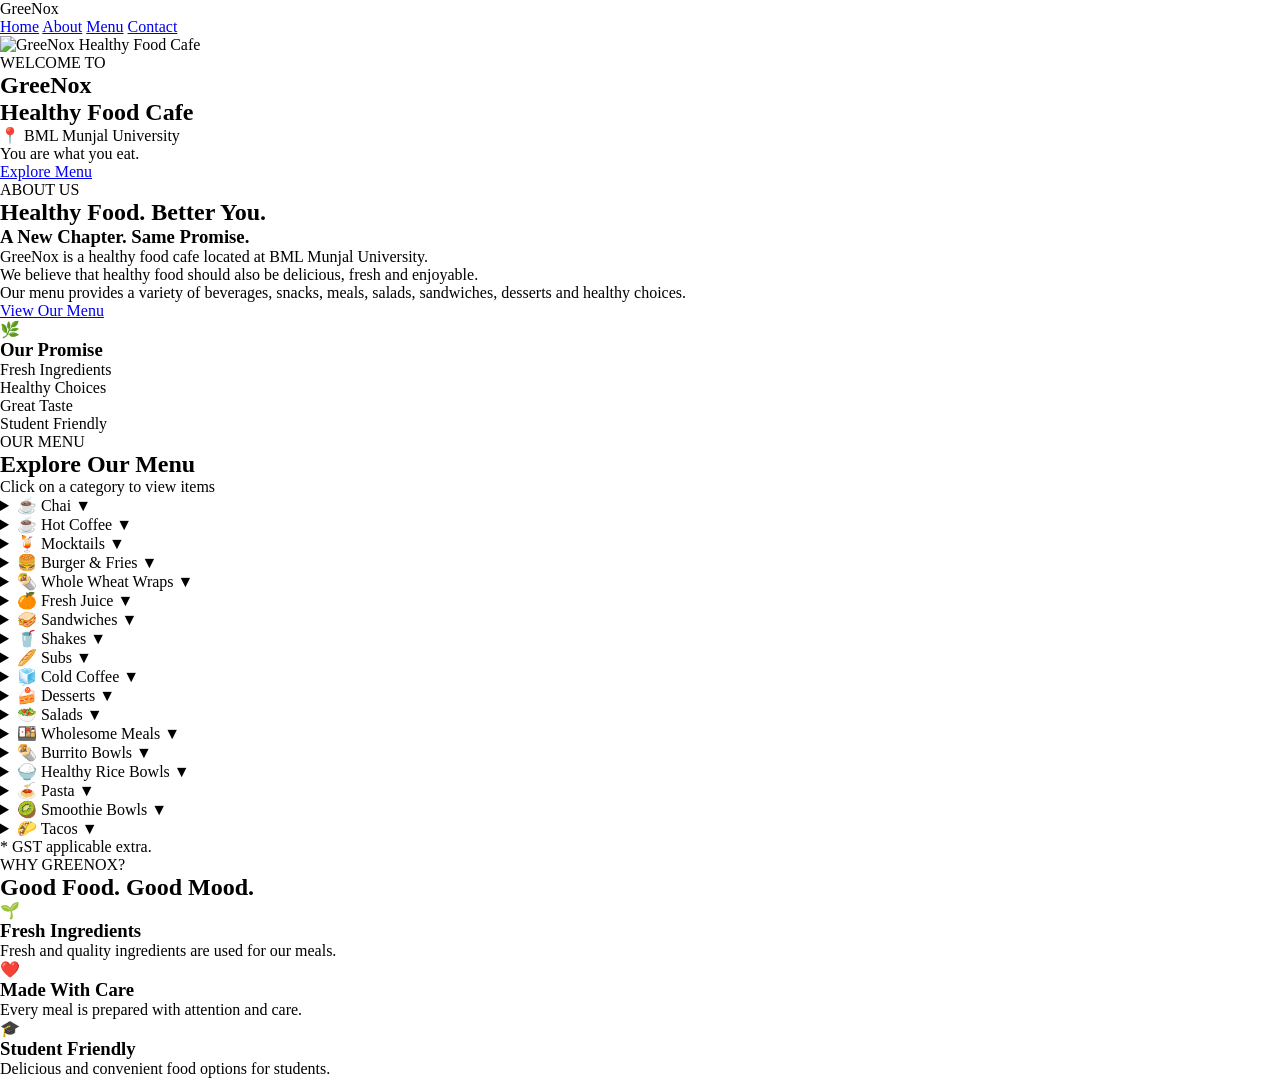
==== index.html @ dd5ccdaa "Add shakes and subs menu categories to index.html manu page fully added and completed , a new page a" ====
<!DOCTYPE html>
<html lang="en">

<head>

    <meta charset="UTF-8">

    <meta name="viewport" content="width=device-width, initial-scale=1.0">

    <title>GreeNox | Healthy Food Cafe</title>

    <link rel="stylesheet" href="style.css">

</head>
<body>
    <!-----------header------------>
<header>

    <div class="logo">
        Gree<span>Nox</span>
    </div>


    <nav>

        <a href="#home">Home</a>

        <a href="#about">About</a>

        <a href="#menu">Menu</a>

        <a href="#contact">Contact</a>

    </nav>

</header>
    <!-- ================= HOME ================= -->

<section class="hero" id="home">


    <img
        src="https://media.licdn.com/dms/image/v2/D5622AQEHxZKmGKGfeg/feedshare-shrink_800/B56Z_rikO8KEAg-/0/1786363135166?e=2147483647&v=beta&t=Y7JRM6lR3lA38Uv5MkiPXwqp3fqiSVjOBqY_A6QEiZs"
        alt="GreeNox Healthy Food Cafe"
        class="hero-image"
    >


    <div class="overlay"></div>


    <div class="hero-content">

        <p class="welcome">
            WELCOME TO
        </p>


        <h1>
            Gree<span>Nox</span>
        </h1>


        <h2>
            Healthy Food Cafe
        </h2>


        <p class="location">
            📍 BML Munjal University
        </p>


        <p class="tagline">
            You are what you eat.
        </p>


        <a href="#menu" class="button">
            Explore Menu
        </a>

    </div>

</section>
    <!-- ================= ABOUT ================= -->

<section class="about" id="about">


    <div class="section-title">

        <p>ABOUT US</p>

        <h2>
            Healthy Food. Better You.
        </h2>

    </div>



    <div class="about-container">


        <div class="about-text">

            <h3>
                A New Chapter. Same Promise.
            </h3>


            <p>
                GreeNox is a healthy food cafe located at
                BML Munjal University.
            </p>


            <p>
                We believe that healthy food should also be
                delicious, fresh and enjoyable.
            </p>


            <p>
                Our menu provides a variety of beverages,
                snacks, meals, salads, sandwiches, desserts
                and healthy choices.
            </p>


            <a href="#menu" class="button">
                View Our Menu
            </a>

        </div>



        <div class="promise-box">

            <div class="leaf">
                🌿
            </div>


            <h3>
                Our Promise
            </h3>


            <p>Fresh Ingredients</p>

            <p>Healthy Choices</p>

            <p>Great Taste</p>

            <p>Student Friendly</p>

        </div>


    </div>

</section>
<!-- ================= MENU ================= -->

<section class="menu" id="menu">


    <div class="section-title">

        <p>OUR MENU</p>

        <h2>
            Explore Our Menu
        </h2>

        <p class="menu-message">
            Click on a category to view items
        </p>

    </div>



    <div class="menu-categories">



        <!-- CHAI -->

        <details class="menu-category">

            <summary>

                <span>☕ Chai</span>

                <span class="arrow">▼</span>

            </summary>


            <div class="items">

                <div class="food-item">

                    <div>
                        <h4>Kulhad Chai</h4>
                        <p>Traditional chai served in a kulhad.</p>
                    </div>

                    <strong>₹20</strong>

                </div>


                <div class="food-item">

                    <div>
                        <h4>Adrak Chai</h4>
                        <p>Refreshing ginger tea.</p>
                    </div>

                    <strong>₹20</strong>

                </div>


                <div class="food-item">

                    <div>
                        <h4>Lemon Tea</h4>
                        <p>Light and refreshing lemon tea.</p>
                    </div>

                    <strong>₹20</strong>

                </div>

            </div>

        </details>



        <!-- HOT COFFEE -->

        <details class="menu-category">

            <summary>

                <span>☕ Hot Coffee</span>

                <span class="arrow">▼</span>

            </summary>


            <div class="items">

                <div class="food-item">
                    <div>
                        <h4>Espresso</h4>
                        <p>Strong and rich espresso.</p>
                    </div>
                    <strong>₹59</strong>
                </div>


                <div class="food-item">
                    <div>
                        <h4>Hot Chocolate</h4>
                        <p>Warm chocolate drink.</p>
                    </div>
                    <strong>₹79</strong>
                </div>


                <div class="food-item">
                    <div>
                        <h4>Café Americano</h4>
                        <p>Classic black coffee.</p>
                    </div>
                    <strong>₹69</strong>
                </div>


                <div class="food-item">
                    <div>
                        <h4>Cappuccino</h4>
                        <p>Coffee with milk and foam.</p>
                    </div>
                    <strong>₹79</strong>
                </div>


                <div class="food-item">
                    <div>
                        <h4>Café Latte</h4>
                        <p>Smooth coffee with steamed milk.</p>
                    </div>
                    <strong>₹89</strong>
                </div>


                <div class="food-item">
                    <div>
                        <h4>Café Mocha</h4>
                        <p>Coffee with chocolate.</p>
                    </div>
                    <strong>₹99</strong>
                </div>

            </div>

        </details>



        <!-- MOCKTAILS -->

        <details class="menu-category">

            <summary>

                <span>🍹 Mocktails</span>

                <span class="arrow">▼</span>

            </summary>


            <div class="items">

                <div class="food-item">
                    <div>
                        <h4>Masala Lemonade</h4>
                        <p>Refreshing spicy lemonade.</p>
                    </div>
                    <strong>₹69</strong>
                </div>


                <div class="food-item">
                    <div>
                        <h4>Classic Mint Mojito</h4>
                        <p>Fresh mint and lime.</p>
                    </div>
                    <strong>₹69</strong>
                </div>


                <div class="food-item">
                    <div>
                        <h4>Watermelon Mint Mojito</h4>
                        <p>Watermelon and fresh mint.</p>
                    </div>
                    <strong>₹79</strong>
                </div>


                <div class="food-item">
                    <div>
                        <h4>Blue Lagoon Mint</h4>
                        <p>Refreshing blue mint drink.</p>
                    </div>
                    <strong>₹79</strong>
                </div>


                <div class="food-item">
                    <div>
                        <h4>Iced Lemon Tea</h4>
                        <p>Refreshing chilled lemon tea.</p>
                    </div>
                    <strong>₹79</strong>
                </div>


                <div class="food-item">
                    <div>
                        <h4>Iced Peach Tea</h4>
                        <p>Refreshing chilled peach tea.</p>
                    </div>
                    <strong>₹79</strong>
                </div>

            </div>

        </details>



        <!-- BURGER & FRIES -->

        <details class="menu-category">

            <summary>

                <span>🍔 Burger & Fries</span>

                <span class="arrow">▼</span>

            </summary>


            <div class="items">

                <div class="food-item">
                    <div>
                        <h4>Cheesy Veg Burger</h4>
                        <p>Vegetable burger with cheese.</p>
                    </div>
                    <strong>₹79</strong>
                </div>


                <div class="food-item">
                    <div>
                        <h4>Hot & Spicy Korean Veg Burger</h4>
                        <p>Spicy Korean-style veg burger.</p>
                    </div>
                    <strong>₹99</strong>
                </div>


                <div class="food-item">
                    <div>
                        <h4>Paneer Mania Burger</h4>
                        <p>Delicious paneer burger.</p>
                    </div>
                    <strong>₹129</strong>
                </div>


                <div class="food-item">
                    <div>
                        <h4>Grilled Chicken Burger</h4>
                        <p>Grilled chicken burger.</p>
                    </div>
                    <strong>₹139</strong>
                </div>


                <div class="food-item">
                    <div>
                        <h4>Classic French Fries</h4>
                        <p>Crispy classic fries.</p>
                    </div>
                    <strong>₹79</strong>
                </div>


                <div class="food-item">
                    <div>
                        <h4>Peri Peri French Fries</h4>
                        <p>Fries with peri peri seasoning.</p>
                    </div>
                    <strong>₹89</strong>
                </div>


                <div class="food-item">
                    <div>
                        <h4>Korean French Fries</h4>
                        <p>Korean-style fries.</p>
                    </div>
                    <strong>₹89</strong>
                </div>


                <div class="food-item">
                    <div>
                        <h4>Loaded French Fries</h4>
                        <p>Fries with delicious toppings.</p>
                    </div>
                    <strong>₹99</strong>
                </div>

            </div>

        </details>



        <!-- WHOLE WHEAT WRAPS -->

        <details class="menu-category">

            <summary>

                <span>🌯 Whole Wheat Wraps</span>

                <span class="arrow">▼</span>

            </summary>


            <div class="items">

                <div class="food-item">
                    <div>
                        <h4>Grilled Veggies Wrap</h4>
                        <p>Fresh grilled vegetables.</p>
                    </div>
                    <strong>₹99</strong>
                </div>


                <div class="food-item">
                    <div>
                        <h4>Paneer Tikka Wrap</h4>
                        <p>Paneer tikka whole wheat wrap.</p>
                    </div>
                    <strong>₹149</strong>
                </div>


                <div class="food-item">
                    <div>
                        <h4>Hummus Falafel Wrap</h4>
                        <p>Falafel and hummus wrap.</p>
                    </div>
                    <strong>₹159</strong>
                </div>


                <div class="food-item">
                    <div>
                        <h4>Grilled Chicken Wrap</h4>
                        <p>Fresh grilled chicken wrap.</p>
                    </div>
                    <strong>₹179</strong>
                </div>

            </div>

        </details>



        <!-- FRESH JUICE -->

        <details class="menu-category">

            <summary>

                <span>🍊 Fresh Juice</span>

                <span class="arrow">▼</span>

            </summary>


            <div class="items">

                <div class="food-item">
                    <div>
                        <h4>Watermelon Juice</h4>
                        <p>Fresh watermelon juice.</p>
                    </div>
                    <strong>₹79</strong>
                </div>


                <div class="food-item">
                    <div>
                        <h4>Mix Fruit Juice</h4>
                        <p>Refreshing mixed fruits.</p>
                    </div>
                    <strong>₹89</strong>
                </div>


                <div class="food-item">
                    <div>
                        <h4>Orange Juice</h4>
                        <p>Fresh seasonal orange juice.</p>
                    </div>
                    <strong>₹99</strong>
                </div>


                <div class="food-item">
                    <div>
                        <h4>Watermelon Beetroot Fusion</h4>
                        <p>Watermelon and beetroot.</p>
                    </div>
                    <strong>₹109</strong>
                </div>


                <div class="food-item">
                    <div>
                        <h4>ABC Red Nutritional Juice</h4>
                        <p>Apple, beetroot and carrot.</p>
                    </div>
                    <strong>₹109</strong>
                </div>


                <div class="food-item">
                    <div>
                        <h4>Vitamin C Juice</h4>
                        <p>Refreshing vitamin C juice.</p>
                    </div>
                    <strong>₹109</strong>
                </div>

            </div>

        </details>



        <!-- SANDWICHES -->

        <details class="menu-category">

            <summary>

                <span>🥪 Sandwiches</span>

                <span class="arrow">▼</span>

            </summary>


            <div class="items">

                <div class="food-item">
                    <div>
                        <h4>Classic Sandwich</h4>
                        <p>Simple fresh sandwich.</p>
                    </div>
                    <strong>₹79</strong>
                </div>


                <div class="food-item">
                    <div>
                        <h4>Corn Cheese Sandwich</h4>
                        <p>Corn and cheese filling.</p>
                    </div>
                    <strong>₹89</strong>
                </div>


                <div class="food-item">
                    <div>
                        <h4>Cheese Aloo Patty Sandwich</h4>
                        <p>Potato patty with cheese.</p>
                    </div>
                    <strong>₹99</strong>
                </div>


                <div class="food-item">
                    <div>
                        <h4>Paneer Tikka Sandwich</h4>
                        <p>Paneer tikka sandwich.</p>
                    </div>
                    <strong>₹99</strong>
                </div>


                <div class="food-item">
                    <div>
                        <h4>Grilled Chicken Korean Sandwich</h4>
                        <p>Korean-style chicken sandwich.</p>
                    </div>
                    <strong>₹189</strong>
                </div>

            </div>

        </details>
        <!-- SHAKES -->

        <details class="menu-category">

            <summary>

                <span>🥤 Shakes</span>

                <span class="arrow">▼</span>

            </summary>


            <div class="items">

                <div class="food-item">
                    <div>
                        <h4>Strawberry Shake</h4>
                        <p>Cold strawberry shake.</p>
                    </div>
                    <strong>₹89</strong>
                </div>


                <div class="food-item">
                    <div>
                        <h4>Whey Protein Shake</h4>
                        <p>Protein-rich shake.</p>
                    </div>
                    <strong>₹149</strong>
                </div>


                <div class="food-item">
                    <div>
                        <h4>Dark Chocolate Shake</h4>
                        <p>Rich chocolate shake.</p>
                    </div>
                    <strong>₹109</strong>
                </div>


                <div class="food-item">
                    <div>
                        <h4>Mix Berry Shake</h4>
                        <p>Refreshing berry shake.</p>
                    </div>
                    <strong>₹129</strong>
                </div>


                <div class="food-item">
                    <div>
                        <h4>Choco Brownie Shake</h4>
                        <p>Chocolate brownie shake.</p>
                    </div>
                    <strong>₹129</strong>
                </div>


                <div class="food-item">
                    <div>
                        <h4>Peanut Butter Banana Shake</h4>
                        <p>Banana and peanut butter.</p>
                    </div>
                    <strong>₹109</strong>
                </div>

            </div>

        </details>



        <!-- SUBS -->

        <details class="menu-category">

            <summary>

                <span>🥖 Subs</span>

                <span class="arrow">▼</span>

            </summary>


            <div class="items">

                <div class="food-item">
                    <div>
                        <h4>Green Farm Sub</h4>
                        <p>Fresh vegetable sub.</p>
                    </div>
                    <strong>₹99</strong>
                </div>


                <div class="food-item">
                    <div>
                        <h4>Delight Veggies Sub</h4>
                        <p>Fresh vegetable filling.</p>
                    </div>
                    <strong>₹119</strong>
                </div>


                <div class="food-item">
                    <div>
                        <h4>Hummus Falafel Sub</h4>
                        <p>Falafel and hummus.</p>
                    </div>
                    <strong>₹149</strong>
                </div>


                <div class="food-item">
                    <div>
                        <h4>Paneer Tikka Sub</h4>
                        <p>Paneer tikka filling.</p>
                    </div>
                    <strong>₹159</strong>
                </div>


                <div class="food-item">
                    <div>
                        <h4>Grilled Chicken Sub</h4>
                        <p>Fresh grilled chicken.</p>
                    </div>
                    <strong>₹179</strong>
                </div>

            </div>

        </details>



        <!-- COLD COFFEE -->

        <details class="menu-category">

            <summary>

                <span>🧊 Cold Coffee</span>

                <span class="arrow">▼</span>

            </summary>


            <div class="items">

                <div class="food-item">
                    <div>
                        <h4>Iced Americano</h4>
                        <p>Refreshing iced coffee.</p>
                    </div>
                    <strong>₹79</strong>
                </div>


                <div class="food-item">
                    <div>
                        <h4>Classic Cold Coffee</h4>
                        <p>Classic chilled coffee.</p>
                    </div>
                    <strong>₹89</strong>
                </div>


                <div class="food-item">
                    <div>
                        <h4>Hazelnut Cold Coffee</h4>
                        <p>Hazelnut flavoured coffee.</p>
                    </div>
                    <strong>₹99</strong>
                </div>


                <div class="food-item">
                    <div>
                        <h4>Iced Latte</h4>
                        <p>Cold smooth latte.</p>
                    </div>
                    <strong>₹99</strong>
                </div>


                <div class="food-item">
                    <div>
                        <h4>Iced Cappuccino</h4>
                        <p>Cold creamy cappuccino.</p>
                    </div>
                    <strong>₹99</strong>
                </div>

            </div>

        </details>



        <!-- DESSERTS -->

        <details class="menu-category">

            <summary>

                <span>🍰 Desserts</span>

                <span class="arrow">▼</span>

            </summary>


            <div class="items">

                <div class="food-item">
                    <div>
                        <h4>Muffin</h4>
                        <p>Soft freshly baked muffin.</p>
                    </div>
                    <strong>₹79</strong>
                </div>


                <div class="food-item">
                    <div>
                        <h4>Chocolate Fudge Brownie</h4>
                        <p>Rich chocolate brownie.</p>
                    </div>
                    <strong>₹89</strong>
                </div>


                <div class="food-item">
                    <div>
                        <h4>Choco Lava</h4>
                        <p>Warm chocolate dessert.</p>
                    </div>
                    <strong>₹99</strong>
                </div>


                <div class="food-item">
                    <div>
                        <h4>Chocolate Mousse Cup</h4>
                        <p>Creamy chocolate mousse.</p>
                    </div>
                    <strong>₹99</strong>
                </div>


                <div class="food-item">
                    <div>
                        <h4>New York Cheesecake</h4>
                        <p>Classic creamy cheesecake.</p>
                    </div>
                    <strong>₹149</strong>
                </div>


                <div class="food-item">
                    <div>
                        <h4>Blueberry Cheesecake</h4>
                        <p>Blueberry cheesecake.</p>
                    </div>
                    <strong>₹159</strong>
                </div>

            </div>

        </details>



        <!-- SALADS -->

        <details class="menu-category">

            <summary>

                <span>🥗 Salads</span>

                <span class="arrow">▼</span>

            </summary>


            <div class="items">

                <div class="food-item">
                    <div>
                        <h4>Classic Caesar Salad</h4>
                        <p>Fresh Caesar salad.</p>
                    </div>
                    <strong>₹149</strong>
                </div>


                <div class="food-item">
                    <div>
                        <h4>Protein Packed Salad</h4>
                        <p>Protein-rich healthy salad.</p>
                    </div>
                    <strong>₹149</strong>
                </div>


                <div class="food-item">
                    <div>
                        <h4>Hummus Falafel Salad</h4>
                        <p>Falafel and hummus salad.</p>
                    </div>
                    <strong>₹179</strong>
                </div>


                <div class="food-item">
                    <div>
                        <h4>Paneer Tikka Salad</h4>
                        <p>Paneer with fresh salad.</p>
                    </div>
                    <strong>₹199</strong>
                </div>


                <div class="food-item">
                    <div>
                        <h4>Chicken Caesar Salad</h4>
                        <p>Caesar salad with chicken.</p>
                    </div>
                    <strong>₹179</strong>
                </div>


                <div class="food-item">
                    <div>
                        <h4>High Protein Chicken Salad</h4>
                        <p>Protein-rich chicken salad.</p>
                    </div>
                    <strong>₹189</strong>
                </div>


                <div class="food-item">
                    <div>
                        <h4>Rainbow Fruit Salad</h4>
                        <p>Colourful fresh fruits.</p>
                    </div>
                    <strong>₹149</strong>
                </div>

            </div>

        </details>



        <!-- WHOLESOME MEALS -->

        <details class="menu-category">

            <summary>

                <span>🍱 Wholesome Meals</span>

                <span class="arrow">▼</span>

            </summary>


            <div class="items">

                <div class="food-item">
                    <div>
                        <h4>High Protein Chicken Bowl</h4>
                        <p>Healthy chicken protein bowl.</p>
                    </div>
                    <strong>₹129</strong>
                </div>


                <div class="food-item">
                    <div>
                        <h4>Caribbean Chicken Fillets</h4>
                        <p>Caribbean-style chicken.</p>
                    </div>
                    <strong>₹199</strong>
                </div>


                <div class="food-item">
                    <div>
                        <h4>Grilled Chicken Steak</h4>
                        <p>Served with mashed potato.</p>
                    </div>
                    <strong>₹199</strong>
                </div>

            </div>

        </details>



        <!-- BURRITO BOWLS -->

        <details class="menu-category">

            <summary>

                <span>🌯 Burrito Bowls</span>

                <span class="arrow">▼</span>

            </summary>


            <div class="items">

                <div class="food-item">
                    <div>
                        <h4>Mexican Chicken Burrito Bowl</h4>
                        <p>Mexican-style chicken bowl.</p>
                    </div>
                    <strong>₹199</strong>
                </div>


                <div class="food-item">
                    <div>
                        <h4>Mexican Veg Burrito Bowl</h4>
                        <p>Mexican vegetarian bowl.</p>
                    </div>
                    <strong>₹179</strong>
                </div>


                <div class="food-item">
                    <div>
                        <h4>Peri Peri Paneer Burrito Bowl</h4>
                        <p>Peri peri paneer bowl.</p>
                    </div>
                    <strong>₹189</strong>
                </div>


                <div class="food-item">
                    <div>
                        <h4>Avocado Veg Burrito Bowl</h4>
                        <p>Avocado vegetable bowl.</p>
                    </div>
                    <strong>₹199</strong>
                </div>

            </div>

        </details>



        <!-- HEALTHY RICE -->

        <details class="menu-category">

            <summary>

                <span>🍚 Healthy Rice Bowls</span>

                <span class="arrow">▼</span>

            </summary>


            <div class="items">

                <div class="food-item">
                    <div>
                        <h4>Soya Paneer Rice Bowl</h4>
                        <p>Rice with soya paneer.</p>
                    </div>
                    <strong>₹169</strong>
                </div>


                <div class="food-item">
                    <div>
                        <h4>Paneer Steak Rice Bowl</h4>
                        <p>Healthy paneer rice bowl.</p>
                    </div>
                    <strong>₹179</strong>
                </div>


                <div class="food-item">
                    <div>
                        <h4>Grilled Chicken Rice Bowl</h4>
                        <p>Grilled chicken and rice.</p>
                    </div>
                    <strong>₹189</strong>
                </div>


                <div class="food-item">
                    <div>
                        <h4>Chicken Steak Rice Bowl</h4>
                        <p>Chicken steak and rice.</p>
                    </div>
                    <strong>₹199</strong>
                </div>

            </div>

        </details>



        <!-- PASTA -->

        <details class="menu-category">

            <summary>

                <span>🍝 Pasta</span>

                <span class="arrow">▼</span>

            </summary>


            <div class="items">

                <div class="food-item">
                    <div>
                        <h4>Alfredo Pasta</h4>
                        <p>White sauce pasta.</p>
                    </div>
                    <strong>₹149</strong>
                </div>


                <div class="food-item">
                    <div>
                        <h4>Arrabiata Pasta</h4>
                        <p>Red sauce pasta.</p>
                    </div>
                    <strong>₹149</strong>
                </div>


                <div class="food-item">
                    <div>
                        <h4>Barbaresca Pasta</h4>
                        <p>Mixed sauce pasta.</p>
                    </div>
                    <strong>₹149</strong>
                </div>


                <div class="food-item">
                    <div>
                        <h4>Alfredo Chicken Pasta</h4>
                        <p>White sauce chicken pasta.</p>
                    </div>
                    <strong>₹169</strong>
                </div>


                <div class="food-item">
                    <div>
                        <h4>Arrabiata Chicken Pasta</h4>
                        <p>Red sauce chicken pasta.</p>
                    </div>
                    <strong>₹169</strong>
                </div>

            </div>

        </details>



        <!-- SMOOTHIE BOWLS -->

        <details class="menu-category">

            <summary>

                <span>🥝 Smoothie Bowls</span>

                <span class="arrow">▼</span>

            </summary>


            <div class="items">

                <div class="food-item">
                    <div>
                        <h4>Fruits & Nuts Smoothie Bowl</h4>
                        <p>Fresh fruits and nuts.</p>
                    </div>
                    <strong>₹159</strong>
                </div>


                <div class="food-item">
                    <div>
                        <h4>Mix Berries Kiwi & Nuts</h4>
                        <p>Berries, kiwi and nuts.</p>
                    </div>
                    <strong>₹179</strong>
                </div>

            </div>

        </details>



        <!-- TACOS -->

        <details class="menu-category">

            <summary>

                <span>🌮 Tacos</span>

                <span class="arrow">▼</span>

            </summary>


            <div class="items">

                <div class="food-item">
                    <div>
                        <h4>Mexican Veg Taco</h4>
                        <p>2 pieces.</p>
                    </div>
                    <strong>₹109</strong>
                </div>


                <div class="food-item">
                    <div>
                        <h4>Mexican Chicken Taco</h4>
                        <p>2 pieces.</p>
                    </div>
                    <strong>₹149</strong>
                </div>

            </div>

        </details>


    </div>


    <p class="gst-note">
        * GST applicable extra.
    </p>


</section>



<!-- ================= WHY GREENOX ================= -->

<section class="why">


    <div class="section-title">

        <p>WHY GREENOX?</p>

        <h2>
            Good Food. Good Mood.
        </h2>

    </div>



    <div class="features">


        <div class="feature">

            <div class="feature-icon">
                🌱
            </div>

            <h3>
                Fresh Ingredients
            </h3>

            <p>
                Fresh and quality ingredients are used
                for our meals.
            </p>

        </div>



        <div class="feature">

            <div class="feature-icon">
                ❤️
            </div>

            <h3>
                Made With Care
            </h3>

            <p>
                Every meal is prepared with attention
                and care.
            </p>

        </div>



        <div class="feature">

            <div class="feature-icon">
                🎓
            </div>

            <h3>
                Student Friendly
            </h3>

            <p>
                Delicious and convenient food options
                for students.
            </p>

        </div>


    </div>

</section>

</body>
---- style.css ----
/* ==========================================
   GREENOX WEBSITE
   HTML + CSS ONLY
   ========================================== */


/* ================= GENERAL ================= */

* {
    margin: 0;
    padding: 0;
    box-sizing: border-box;
}


html {
    scroll-behavior: smooth;
}
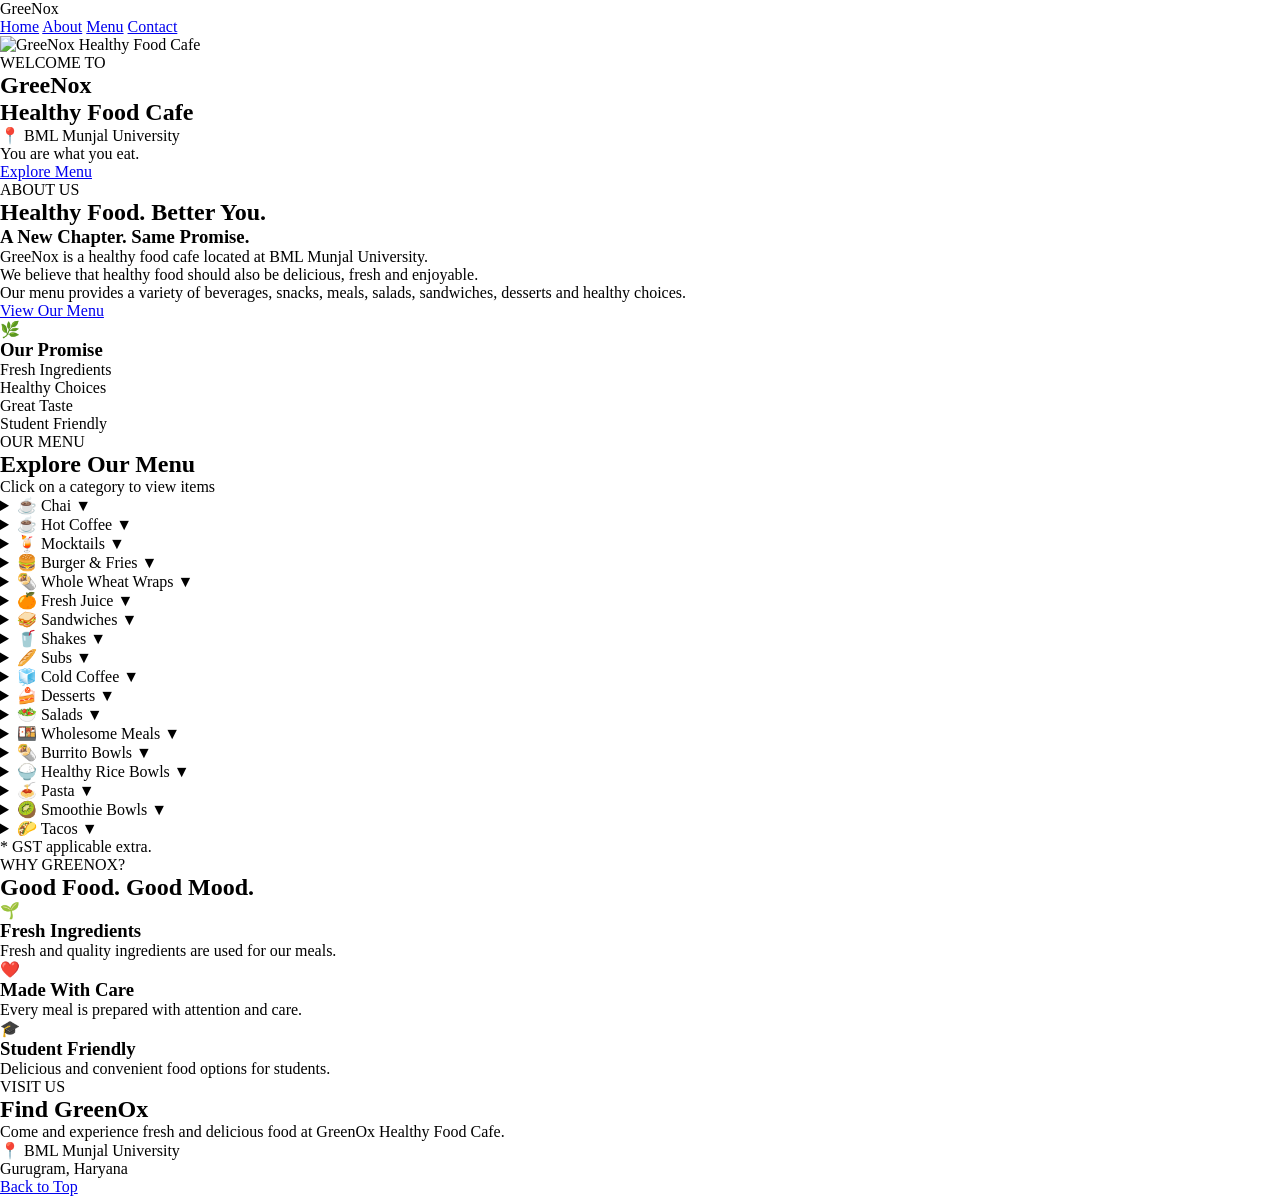
==== commit f576125d: "Add contact section to index.html Added a contact section with location and information about GreenO" ====
--- a/index.html
+++ b/index.html
@@ -1427,5 +1427,47 @@
     </div>
 
 </section>
+    <!-- ================= CONTACT ================= -->
+
+<section class="contact" id="contact">
+
+
+    <div class="contact-content">
+
+        <p class="contact-small">
+            VISIT US
+        </p>
+
+
+        <h2>
+            Find GreenOx
+        </h2>
+
+
+        <p>
+            Come and experience fresh and delicious food
+            at GreenOx Healthy Food Cafe.
+        </p>
+
+
+        <div class="location-box">
+
+            📍 BML Munjal University
+
+            <br>
+
+            Gurugram, Haryana
+
+        </div>
+
+
+        <a href="#home" class="button">
+            Back to Top
+        </a>
+
+    </div>
+
+
+</section>
 
 </body>
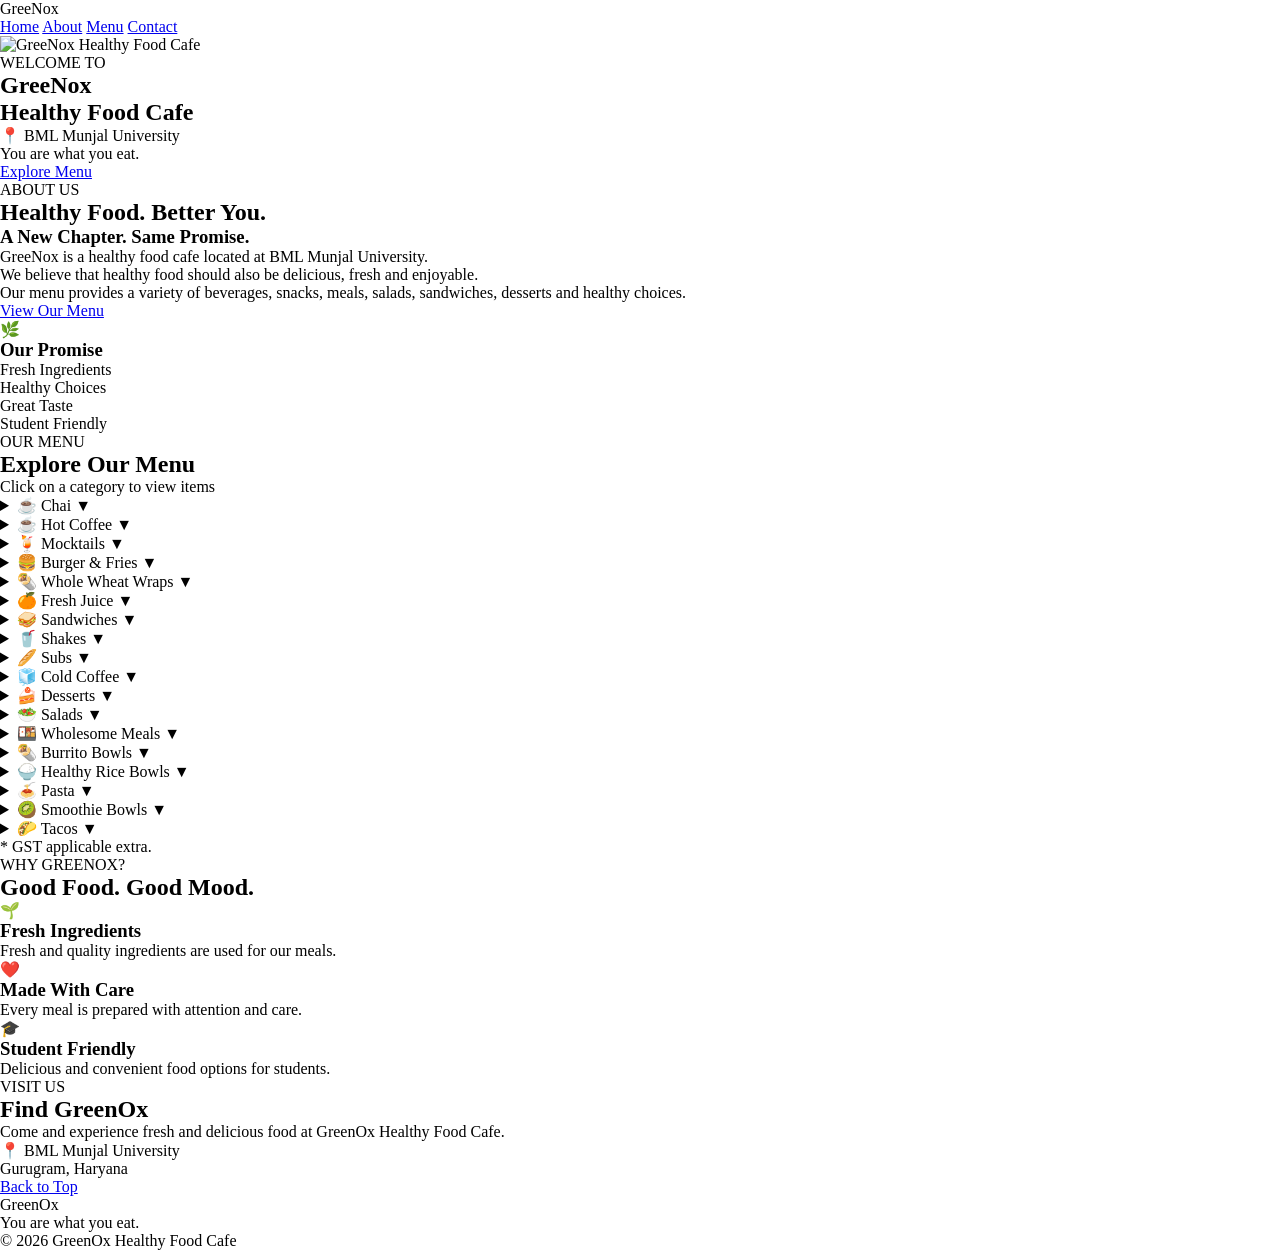
==== commit d08f4115: "Add footer with logo and copyright text Added footer section with logo and copyright information." ====
--- a/index.html
+++ b/index.html
@@ -1469,5 +1469,31 @@
 
 
 </section>
+    <!-- ================= FOOTER ================= -->
+
+<footer>
+
+
+    <div class="footer-logo">
+
+        Green<span>Ox</span>
+
+    </div>
+
+
+    <p>
+        You are what you eat.
+    </p>
+
+
+    <p class="copyright">
+        © 2026 GreenOx Healthy Food Cafe
+    </p>
+
+
+</footer>
+
 
 </body>
+
+</html>
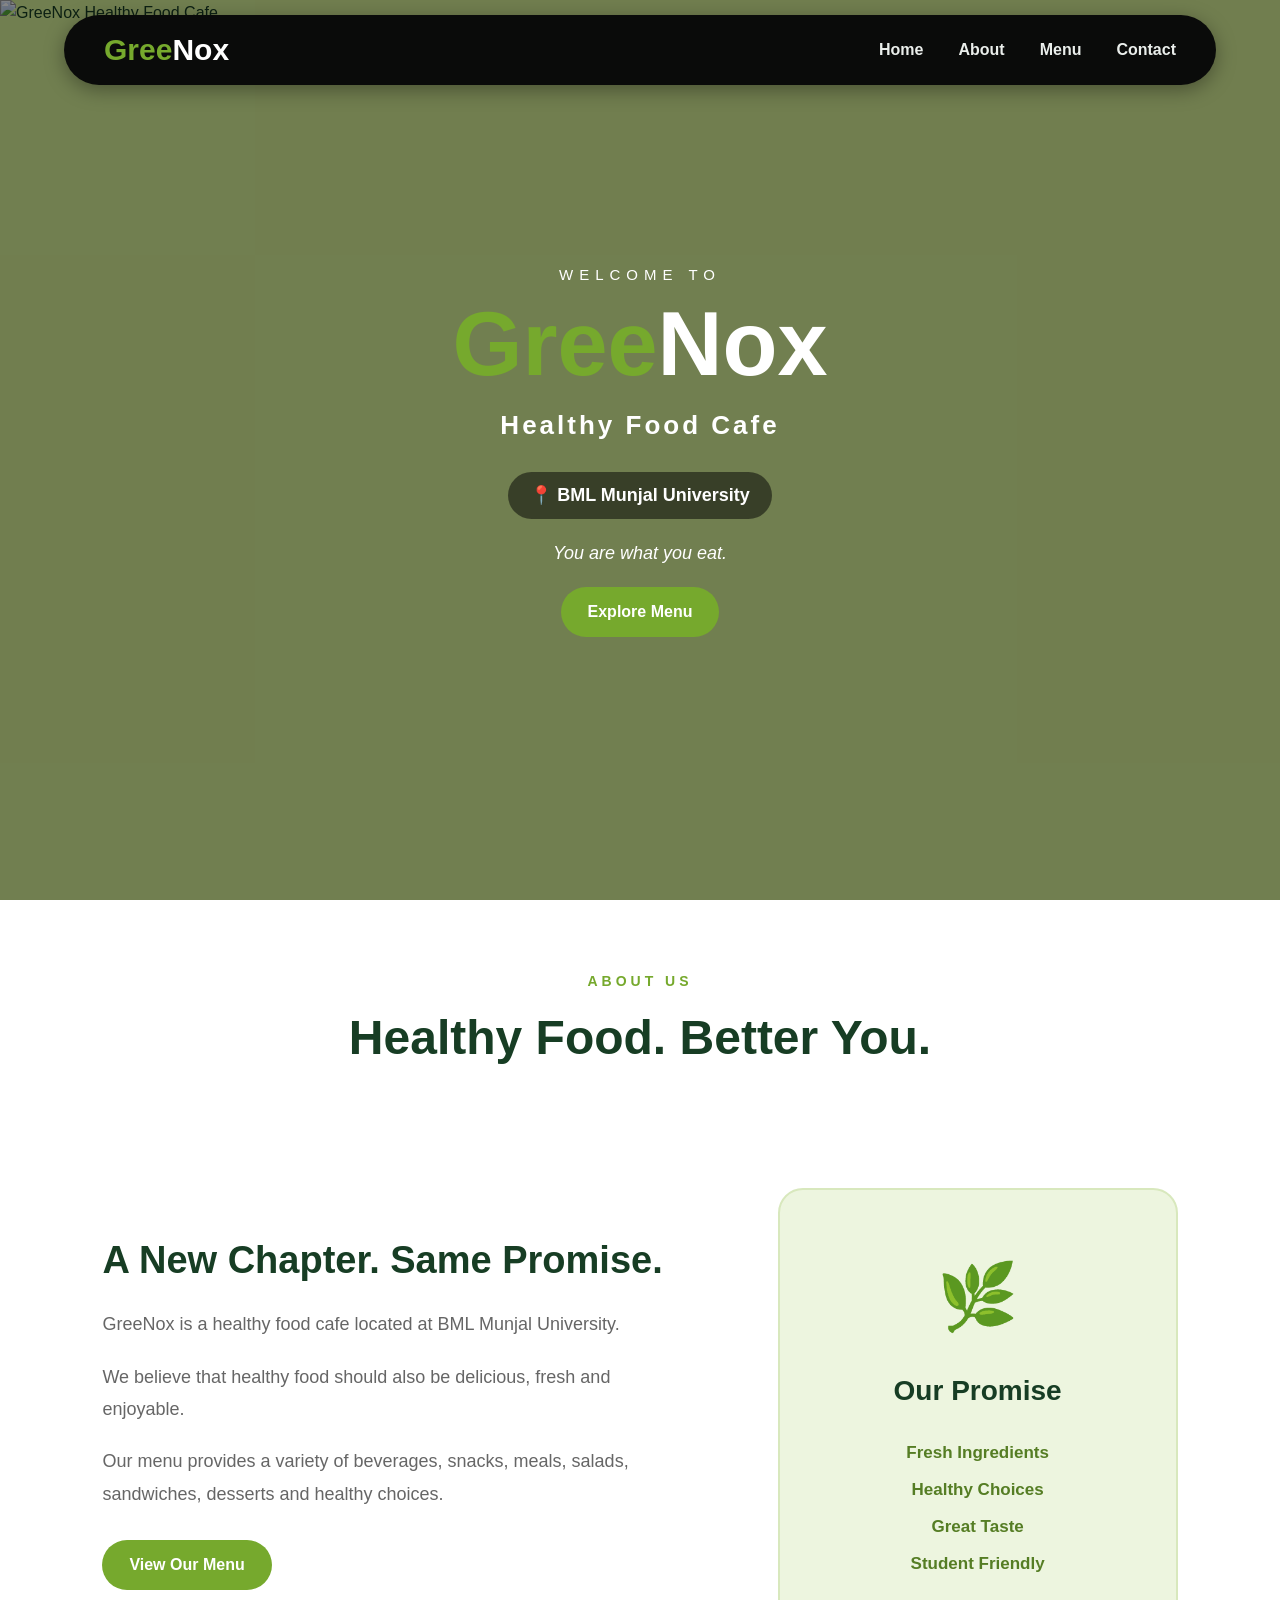
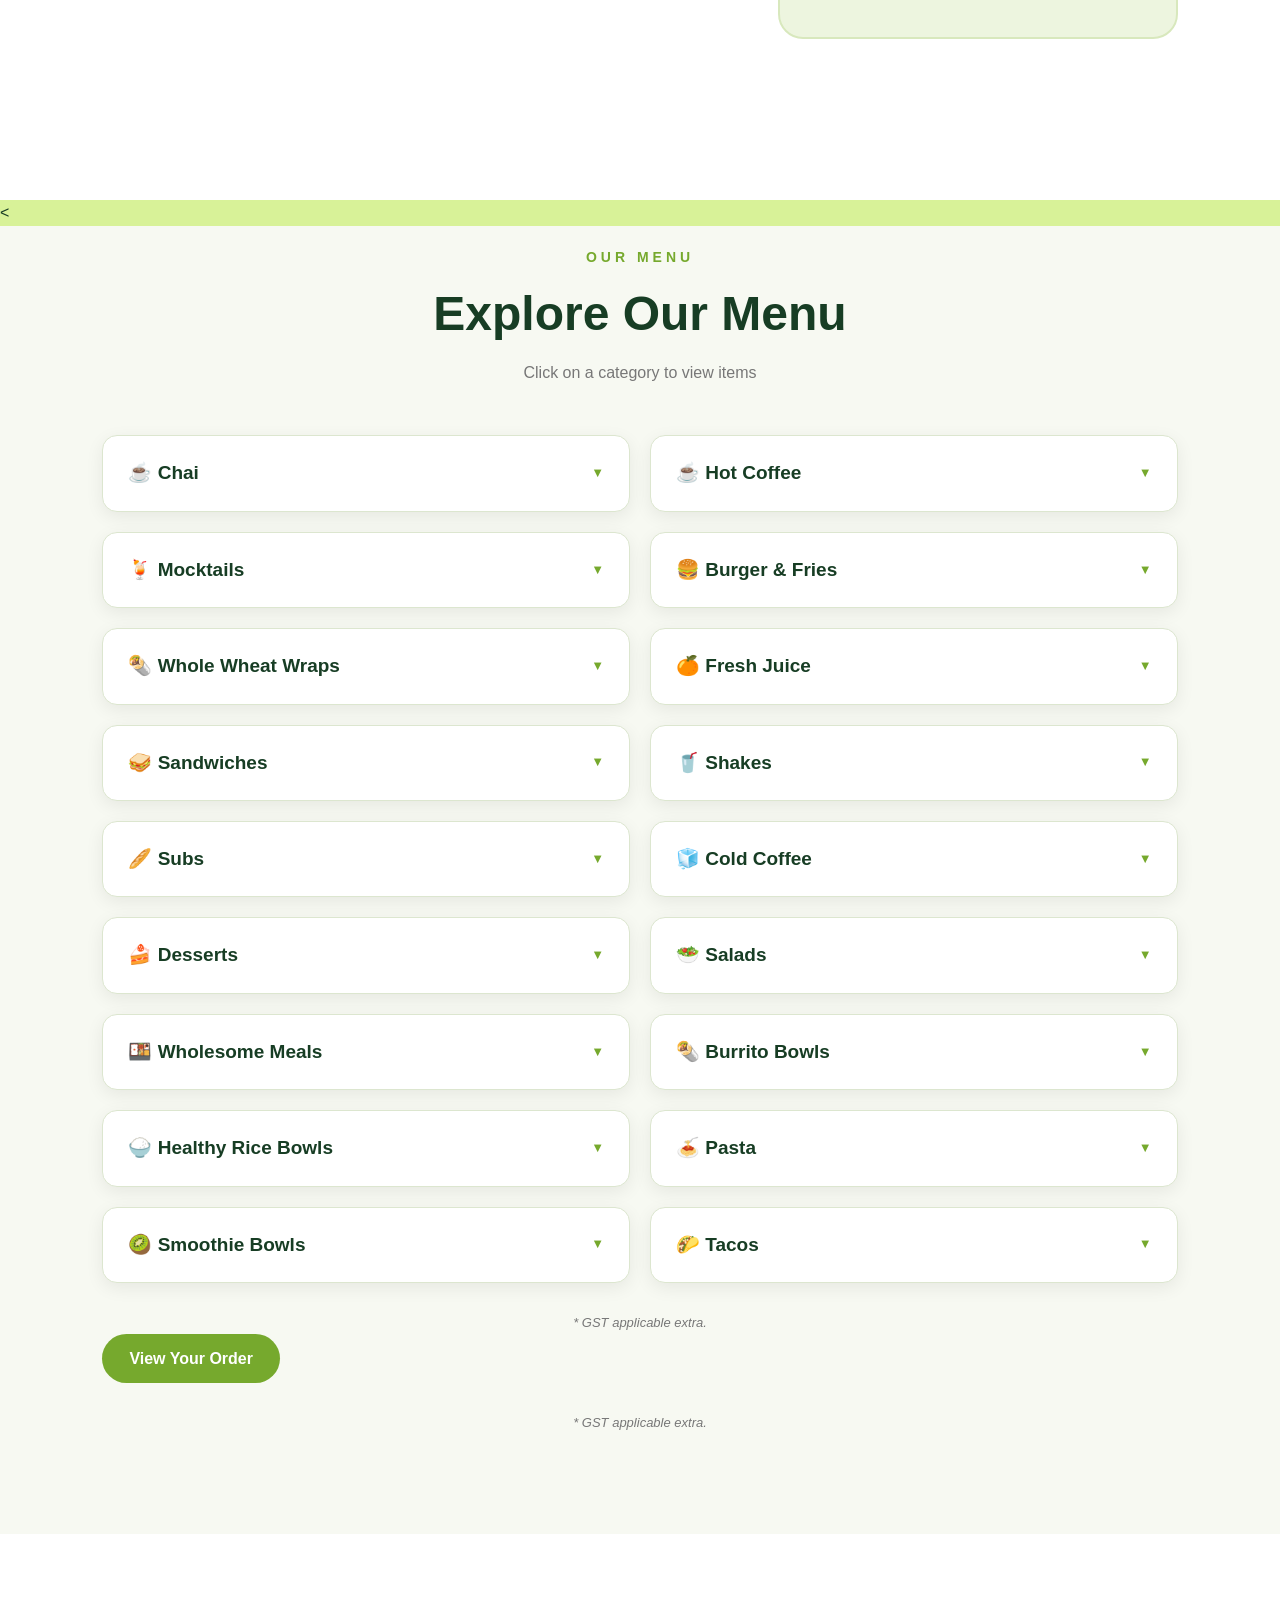
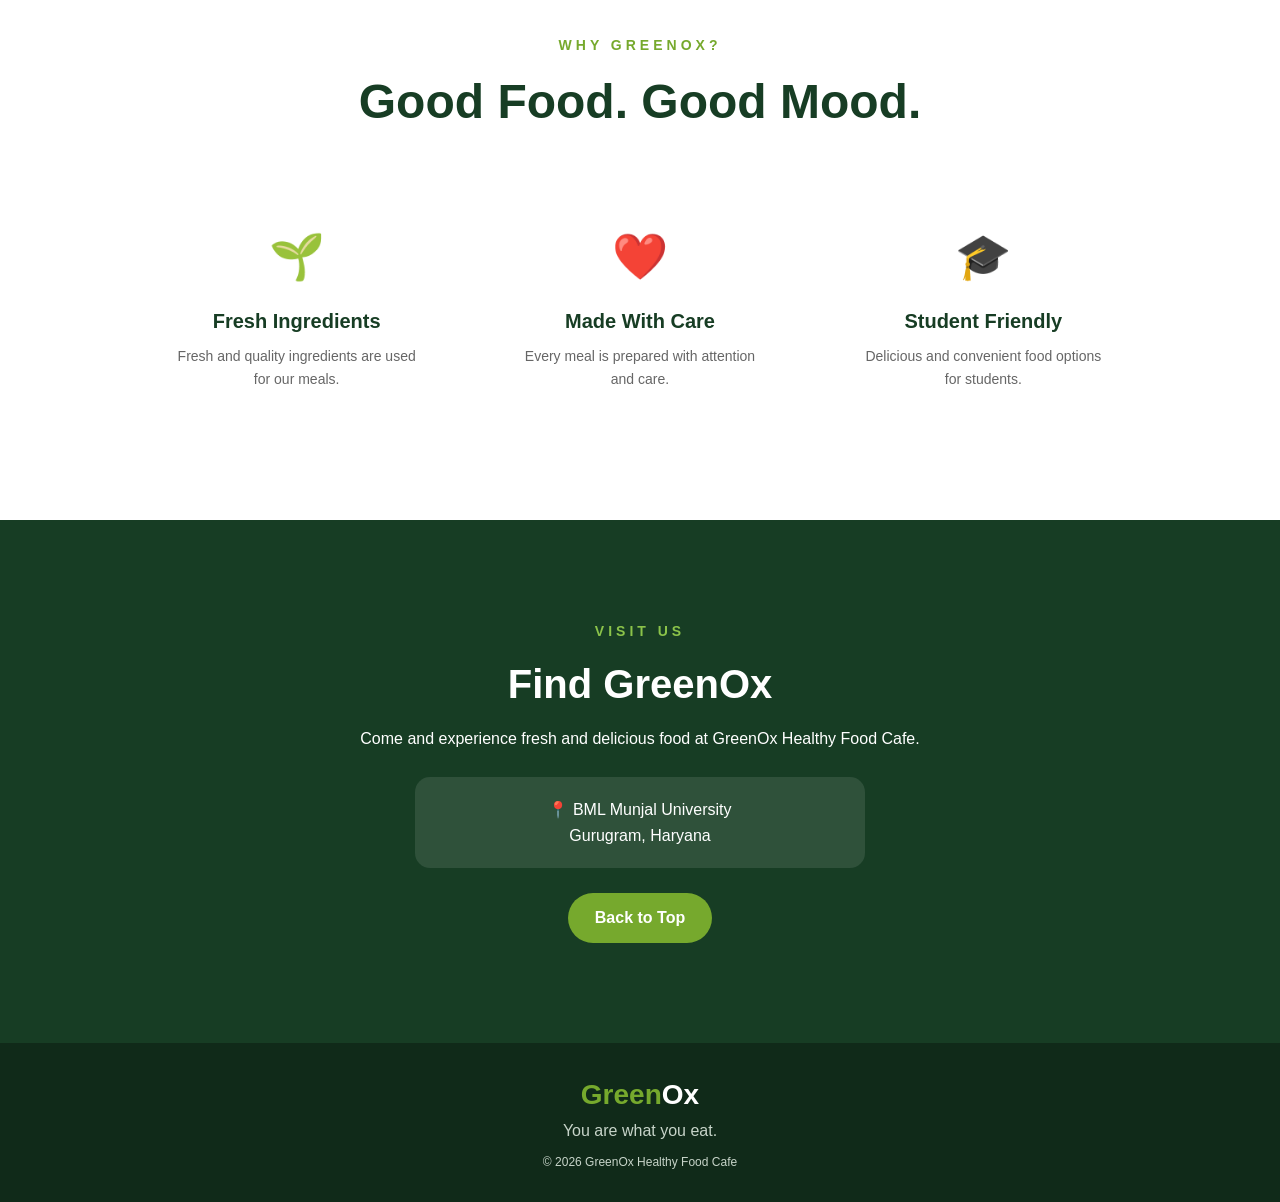
==== commit 7346f54e: "Update menu  statement from 'list' to 'list with add button '" ====
--- a/index.html
+++ b/index.html
@@ -163,1181 +163,238 @@
     </div>
 
 </section>
-<!-- ================= MENU ================= -->
+<<!-- ================= MENU ================= -->
 
 <section class="menu" id="menu">
 
-
     <div class="section-title">
-
         <p>OUR MENU</p>
-
-        <h2>
-            Explore Our Menu
-        </h2>
-
-        <p class="menu-message">
-            Click on a category to view items
-        </p>
-
-    </div>
-
-
+        <h2>Explore Our Menu</h2>
+        <p class="menu-message">Click on a category to view items</p>
+    </div>
 
     <div class="menu-categories">
 
-
-
         <!-- CHAI -->
-
-        <details class="menu-category">
-
-            <summary>
-
-                <span>☕ Chai</span>
-
-                <span class="arrow">▼</span>
-
-            </summary>
-
-
-            <div class="items">
-
-                <div class="food-item">
-
-                    <div>
-                        <h4>Kulhad Chai</h4>
-                        <p>Traditional chai served in a kulhad.</p>
-                    </div>
-
-                    <strong>₹20</strong>
-
-                </div>
-
-
-                <div class="food-item">
-
-                    <div>
-                        <h4>Adrak Chai</h4>
-                        <p>Refreshing ginger tea.</p>
-                    </div>
-
-                    <strong>₹20</strong>
-
-                </div>
-
-
-                <div class="food-item">
-
-                    <div>
-                        <h4>Lemon Tea</h4>
-                        <p>Light and refreshing lemon tea.</p>
-                    </div>
-
-                    <strong>₹20</strong>
-
-                </div>
-
-            </div>
-
-        </details>
-
-
+        <details class="menu-category">
+            <summary><span>☕ Chai</span><span class="arrow">▼</span></summary>
+            <div class="items">
+                <div class="food-item"><div><h4>Kulhad Chai</h4><p>Traditional chai served in a kulhad.</p><strong>₹20</strong></div><button type="button" class="add-to-order" data-item="Kulhad Chai" data-price="20">Add +</button></div>
+                <div class="food-item"><div><h4>Adrak Chai</h4><p>Refreshing ginger tea.</p><strong>₹20</strong></div><button type="button" class="add-to-order" data-item="Adrak Chai" data-price="20">Add +</button></div>
+                <div class="food-item"><div><h4>Lemon Tea</h4><p>Light and refreshing lemon tea.</p><strong>₹20</strong></div><button type="button" class="add-to-order" data-item="Lemon Tea" data-price="20">Add +</button></div>
+            </div>
+        </details>
 
         <!-- HOT COFFEE -->
-
-        <details class="menu-category">
-
-            <summary>
-
-                <span>☕ Hot Coffee</span>
-
-                <span class="arrow">▼</span>
-
-            </summary>
-
-
-            <div class="items">
-
-                <div class="food-item">
-                    <div>
-                        <h4>Espresso</h4>
-                        <p>Strong and rich espresso.</p>
-                    </div>
-                    <strong>₹59</strong>
-                </div>
-
-
-                <div class="food-item">
-                    <div>
-                        <h4>Hot Chocolate</h4>
-                        <p>Warm chocolate drink.</p>
-                    </div>
-                    <strong>₹79</strong>
-                </div>
-
-
-                <div class="food-item">
-                    <div>
-                        <h4>Café Americano</h4>
-                        <p>Classic black coffee.</p>
-                    </div>
-                    <strong>₹69</strong>
-                </div>
-
-
-                <div class="food-item">
-                    <div>
-                        <h4>Cappuccino</h4>
-                        <p>Coffee with milk and foam.</p>
-                    </div>
-                    <strong>₹79</strong>
-                </div>
-
-
-                <div class="food-item">
-                    <div>
-                        <h4>Café Latte</h4>
-                        <p>Smooth coffee with steamed milk.</p>
-                    </div>
-                    <strong>₹89</strong>
-                </div>
-
-
-                <div class="food-item">
-                    <div>
-                        <h4>Café Mocha</h4>
-                        <p>Coffee with chocolate.</p>
-                    </div>
-                    <strong>₹99</strong>
-                </div>
-
-            </div>
-
-        </details>
-
-
+        <details class="menu-category">
+            <summary><span>☕ Hot Coffee</span><span class="arrow">▼</span></summary>
+            <div class="items">
+                <div class="food-item"><div><h4>Espresso</h4><p>Strong and rich espresso.</p><strong>₹59</strong></div><button type="button" class="add-to-order" data-item="Espresso" data-price="59">Add +</button></div>
+                <div class="food-item"><div><h4>Hot Chocolate</h4><p>Warm chocolate drink.</p><strong>₹79</strong></div><button type="button" class="add-to-order" data-item="Hot Chocolate" data-price="79">Add +</button></div>
+                <div class="food-item"><div><h4>Café Americano</h4><p>Classic black coffee.</p><strong>₹69</strong></div><button type="button" class="add-to-order" data-item="Café Americano" data-price="69">Add +</button></div>
+                <div class="food-item"><div><h4>Cappuccino</h4><p>Coffee with milk and foam.</p><strong>₹79</strong></div><button type="button" class="add-to-order" data-item="Cappuccino" data-price="79">Add +</button></div>
+                <div class="food-item"><div><h4>Café Latte</h4><p>Smooth coffee with steamed milk.</p><strong>₹89</strong></div><button type="button" class="add-to-order" data-item="Café Latte" data-price="89">Add +</button></div>
+                <div class="food-item"><div><h4>Café Mocha</h4><p>Coffee with chocolate.</p><strong>₹99</strong></div><button type="button" class="add-to-order" data-item="Café Mocha" data-price="99">Add +</button></div>
+            </div>
+        </details>
 
         <!-- MOCKTAILS -->
-
-        <details class="menu-category">
-
-            <summary>
-
-                <span>🍹 Mocktails</span>
-
-                <span class="arrow">▼</span>
-
-            </summary>
-
-
-            <div class="items">
-
-                <div class="food-item">
-                    <div>
-                        <h4>Masala Lemonade</h4>
-                        <p>Refreshing spicy lemonade.</p>
-                    </div>
-                    <strong>₹69</strong>
-                </div>
-
-
-                <div class="food-item">
-                    <div>
-                        <h4>Classic Mint Mojito</h4>
-                        <p>Fresh mint and lime.</p>
-                    </div>
-                    <strong>₹69</strong>
-                </div>
-
-
-                <div class="food-item">
-                    <div>
-                        <h4>Watermelon Mint Mojito</h4>
-                        <p>Watermelon and fresh mint.</p>
-                    </div>
-                    <strong>₹79</strong>
-                </div>
-
-
-                <div class="food-item">
-                    <div>
-                        <h4>Blue Lagoon Mint</h4>
-                        <p>Refreshing blue mint drink.</p>
-                    </div>
-                    <strong>₹79</strong>
-                </div>
-
-
-                <div class="food-item">
-                    <div>
-                        <h4>Iced Lemon Tea</h4>
-                        <p>Refreshing chilled lemon tea.</p>
-                    </div>
-                    <strong>₹79</strong>
-                </div>
-
-
-                <div class="food-item">
-                    <div>
-                        <h4>Iced Peach Tea</h4>
-                        <p>Refreshing chilled peach tea.</p>
-                    </div>
-                    <strong>₹79</strong>
-                </div>
-
-            </div>
-
-        </details>
-
-
+        <details class="menu-category">
+            <summary><span>🍹 Mocktails</span><span class="arrow">▼</span></summary>
+            <div class="items">
+                <div class="food-item"><div><h4>Masala Lemonade</h4><p>Refreshing spicy lemonade.</p><strong>₹69</strong></div><button type="button" class="add-to-order" data-item="Masala Lemonade" data-price="69">Add +</button></div>
+                <div class="food-item"><div><h4>Classic Mint Mojito</h4><p>Fresh mint and lime.</p><strong>₹69</strong></div><button type="button" class="add-to-order" data-item="Classic Mint Mojito" data-price="69">Add +</button></div>
+                <div class="food-item"><div><h4>Watermelon Mint Mojito</h4><p>Watermelon and fresh mint.</p><strong>₹79</strong></div><button type="button" class="add-to-order" data-item="Watermelon Mint Mojito" data-price="79">Add +</button></div>
+                <div class="food-item"><div><h4>Blue Lagoon Mint</h4><p>Refreshing blue mint drink.</p><strong>₹79</strong></div><button type="button" class="add-to-order" data-item="Blue Lagoon Mint" data-price="79">Add +</button></div>
+                <div class="food-item"><div><h4>Iced Lemon Tea</h4><p>Refreshing chilled lemon tea.</p><strong>₹79</strong></div><button type="button" class="add-to-order" data-item="Iced Lemon Tea" data-price="79">Add +</button></div>
+                <div class="food-item"><div><h4>Iced Peach Tea</h4><p>Refreshing chilled peach tea.</p><strong>₹79</strong></div><button type="button" class="add-to-order" data-item="Iced Peach Tea" data-price="79">Add +</button></div>
+            </div>
+        </details>
 
         <!-- BURGER & FRIES -->
-
-        <details class="menu-category">
-
-            <summary>
-
-                <span>🍔 Burger & Fries</span>
-
-                <span class="arrow">▼</span>
-
-            </summary>
-
-
-            <div class="items">
-
-                <div class="food-item">
-                    <div>
-                        <h4>Cheesy Veg Burger</h4>
-                        <p>Vegetable burger with cheese.</p>
-                    </div>
-                    <strong>₹79</strong>
-                </div>
-
-
-                <div class="food-item">
-                    <div>
-                        <h4>Hot & Spicy Korean Veg Burger</h4>
-                        <p>Spicy Korean-style veg burger.</p>
-                    </div>
-                    <strong>₹99</strong>
-                </div>
-
-
-                <div class="food-item">
-                    <div>
-                        <h4>Paneer Mania Burger</h4>
-                        <p>Delicious paneer burger.</p>
-                    </div>
-                    <strong>₹129</strong>
-                </div>
-
-
-                <div class="food-item">
-                    <div>
-                        <h4>Grilled Chicken Burger</h4>
-                        <p>Grilled chicken burger.</p>
-                    </div>
-                    <strong>₹139</strong>
-                </div>
-
-
-                <div class="food-item">
-                    <div>
-                        <h4>Classic French Fries</h4>
-                        <p>Crispy classic fries.</p>
-                    </div>
-                    <strong>₹79</strong>
-                </div>
-
-
-                <div class="food-item">
-                    <div>
-                        <h4>Peri Peri French Fries</h4>
-                        <p>Fries with peri peri seasoning.</p>
-                    </div>
-                    <strong>₹89</strong>
-                </div>
-
-
-                <div class="food-item">
-                    <div>
-                        <h4>Korean French Fries</h4>
-                        <p>Korean-style fries.</p>
-                    </div>
-                    <strong>₹89</strong>
-                </div>
-
-
-                <div class="food-item">
-                    <div>
-                        <h4>Loaded French Fries</h4>
-                        <p>Fries with delicious toppings.</p>
-                    </div>
-                    <strong>₹99</strong>
-                </div>
-
-            </div>
-
-        </details>
-
-
+        <details class="menu-category">
+            <summary><span>🍔 Burger & Fries</span><span class="arrow">▼</span></summary>
+            <div class="items">
+                <div class="food-item"><div><h4>Cheesy Veg Burger</h4><p>Vegetable burger with cheese.</p><strong>₹79</strong></div><button type="button" class="add-to-order" data-item="Cheesy Veg Burger" data-price="79">Add +</button></div>
+                <div class="food-item"><div><h4>Hot & Spicy Korean Veg Burger</h4><p>Spicy Korean-style veg burger.</p><strong>₹99</strong></div><button type="button" class="add-to-order" data-item="Hot & Spicy Korean Veg Burger" data-price="99">Add +</button></div>
+                <div class="food-item"><div><h4>Paneer Mania Burger</h4><p>Delicious paneer burger.</p><strong>₹129</strong></div><button type="button" class="add-to-order" data-item="Paneer Mania Burger" data-price="129">Add +</button></div>
+                <div class="food-item"><div><h4>Grilled Chicken Burger</h4><p>Grilled chicken burger.</p><strong>₹139</strong></div><button type="button" class="add-to-order" data-item="Grilled Chicken Burger" data-price="139">Add +</button></div>
+                <div class="food-item"><div><h4>Classic French Fries</h4><p>Crispy classic fries.</p><strong>₹79</strong></div><button type="button" class="add-to-order" data-item="Classic French Fries" data-price="79">Add +</button></div>
+                <div class="food-item"><div><h4>Peri Peri French Fries</h4><p>Fries with peri peri seasoning.</p><strong>₹89</strong></div><button type="button" class="add-to-order" data-item="Peri Peri French Fries" data-price="89">Add +</button></div>
+                <div class="food-item"><div><h4>Korean French Fries</h4><p>Korean-style fries.</p><strong>₹89</strong></div><button type="button" class="add-to-order" data-item="Korean French Fries" data-price="89">Add +</button></div>
+                <div class="food-item"><div><h4>Loaded French Fries</h4><p>Fries with delicious toppings.</p><strong>₹99</strong></div><button type="button" class="add-to-order" data-item="Loaded French Fries" data-price="99">Add +</button></div>
+            </div>
+        </details>
 
         <!-- WHOLE WHEAT WRAPS -->
-
-        <details class="menu-category">
-
-            <summary>
-
-                <span>🌯 Whole Wheat Wraps</span>
-
-                <span class="arrow">▼</span>
-
-            </summary>
-
-
-            <div class="items">
-
-                <div class="food-item">
-                    <div>
-                        <h4>Grilled Veggies Wrap</h4>
-                        <p>Fresh grilled vegetables.</p>
-                    </div>
-                    <strong>₹99</strong>
-                </div>
-
-
-                <div class="food-item">
-                    <div>
-                        <h4>Paneer Tikka Wrap</h4>
-                        <p>Paneer tikka whole wheat wrap.</p>
-                    </div>
-                    <strong>₹149</strong>
-                </div>
-
-
-                <div class="food-item">
-                    <div>
-                        <h4>Hummus Falafel Wrap</h4>
-                        <p>Falafel and hummus wrap.</p>
-                    </div>
-                    <strong>₹159</strong>
-                </div>
-
-
-                <div class="food-item">
-                    <div>
-                        <h4>Grilled Chicken Wrap</h4>
-                        <p>Fresh grilled chicken wrap.</p>
-                    </div>
-                    <strong>₹179</strong>
-                </div>
-
-            </div>
-
-        </details>
-
-
+        <details class="menu-category">
+            <summary><span>🌯 Whole Wheat Wraps</span><span class="arrow">▼</span></summary>
+            <div class="items">
+                <div class="food-item"><div><h4>Grilled Veggies Wrap</h4><p>Fresh grilled vegetables.</p><strong>₹99</strong></div><button type="button" class="add-to-order" data-item="Grilled Veggies Wrap" data-price="99">Add +</button></div>
+                <div class="food-item"><div><h4>Paneer Tikka Wrap</h4><p>Paneer tikka whole wheat wrap.</p><strong>₹149</strong></div><button type="button" class="add-to-order" data-item="Paneer Tikka Wrap" data-price="149">Add +</button></div>
+                <div class="food-item"><div><h4>Hummus Falafel Wrap</h4><p>Falafel and hummus wrap.</p><strong>₹159</strong></div><button type="button" class="add-to-order" data-item="Hummus Falafel Wrap" data-price="159">Add +</button></div>
+                <div class="food-item"><div><h4>Grilled Chicken Wrap</h4><p>Fresh grilled chicken wrap.</p><strong>₹179</strong></div><button type="button" class="add-to-order" data-item="Grilled Chicken Wrap" data-price="179">Add +</button></div>
+            </div>
+        </details>
 
         <!-- FRESH JUICE -->
-
-        <details class="menu-category">
-
-            <summary>
-
-                <span>🍊 Fresh Juice</span>
-
-                <span class="arrow">▼</span>
-
-            </summary>
-
-
-            <div class="items">
-
-                <div class="food-item">
-                    <div>
-                        <h4>Watermelon Juice</h4>
-                        <p>Fresh watermelon juice.</p>
-                    </div>
-                    <strong>₹79</strong>
-                </div>
-
-
-                <div class="food-item">
-                    <div>
-                        <h4>Mix Fruit Juice</h4>
-                        <p>Refreshing mixed fruits.</p>
-                    </div>
-                    <strong>₹89</strong>
-                </div>
-
-
-                <div class="food-item">
-                    <div>
-                        <h4>Orange Juice</h4>
-                        <p>Fresh seasonal orange juice.</p>
-                    </div>
-                    <strong>₹99</strong>
-                </div>
-
-
-                <div class="food-item">
-                    <div>
-                        <h4>Watermelon Beetroot Fusion</h4>
-                        <p>Watermelon and beetroot.</p>
-                    </div>
-                    <strong>₹109</strong>
-                </div>
-
-
-                <div class="food-item">
-                    <div>
-                        <h4>ABC Red Nutritional Juice</h4>
-                        <p>Apple, beetroot and carrot.</p>
-                    </div>
-                    <strong>₹109</strong>
-                </div>
-
-
-                <div class="food-item">
-                    <div>
-                        <h4>Vitamin C Juice</h4>
-                        <p>Refreshing vitamin C juice.</p>
-                    </div>
-                    <strong>₹109</strong>
-                </div>
-
-            </div>
-
-        </details>
-
-
+        <details class="menu-category">
+            <summary><span>🍊 Fresh Juice</span><span class="arrow">▼</span></summary>
+            <div class="items">
+                <div class="food-item"><div><h4>Watermelon Juice</h4><p>Fresh watermelon juice.</p><strong>₹79</strong></div><button type="button" class="add-to-order" data-item="Watermelon Juice" data-price="79">Add +</button></div>
+                <div class="food-item"><div><h4>Mix Fruit Juice</h4><p>Refreshing mixed fruits.</p><strong>₹89</strong></div><button type="button" class="add-to-order" data-item="Mix Fruit Juice" data-price="89">Add +</button></div>
+                <div class="food-item"><div><h4>Orange Juice</h4><p>Fresh seasonal orange juice.</p><strong>₹99</strong></div><button type="button" class="add-to-order" data-item="Orange Juice" data-price="99">Add +</button></div>
+                <div class="food-item"><div><h4>Watermelon Beetroot Fusion</h4><p>Watermelon and beetroot.</p><strong>₹109</strong></div><button type="button" class="add-to-order" data-item="Watermelon Beetroot Fusion" data-price="109">Add +</button></div>
+                <div class="food-item"><div><h4>ABC Red Nutritional Juice</h4><p>Apple, beetroot and carrot.</p><strong>₹109</strong></div><button type="button" class="add-to-order" data-item="ABC Red Nutritional Juice" data-price="109">Add +</button></div>
+                <div class="food-item"><div><h4>Vitamin C Juice</h4><p>Refreshing vitamin C juice.</p><strong>₹109</strong></div><button type="button" class="add-to-order" data-item="Vitamin C Juice" data-price="109">Add +</button></div>
+            </div>
+        </details>
 
         <!-- SANDWICHES -->
-
-        <details class="menu-category">
-
-            <summary>
-
-                <span>🥪 Sandwiches</span>
-
-                <span class="arrow">▼</span>
-
-            </summary>
-
-
-            <div class="items">
-
-                <div class="food-item">
-                    <div>
-                        <h4>Classic Sandwich</h4>
-                        <p>Simple fresh sandwich.</p>
-                    </div>
-                    <strong>₹79</strong>
-                </div>
-
-
-                <div class="food-item">
-                    <div>
-                        <h4>Corn Cheese Sandwich</h4>
-                        <p>Corn and cheese filling.</p>
-                    </div>
-                    <strong>₹89</strong>
-                </div>
-
-
-                <div class="food-item">
-                    <div>
-                        <h4>Cheese Aloo Patty Sandwich</h4>
-                        <p>Potato patty with cheese.</p>
-                    </div>
-                    <strong>₹99</strong>
-                </div>
-
-
-                <div class="food-item">
-                    <div>
-                        <h4>Paneer Tikka Sandwich</h4>
-                        <p>Paneer tikka sandwich.</p>
-                    </div>
-                    <strong>₹99</strong>
-                </div>
-
-
-                <div class="food-item">
-                    <div>
-                        <h4>Grilled Chicken Korean Sandwich</h4>
-                        <p>Korean-style chicken sandwich.</p>
-                    </div>
-                    <strong>₹189</strong>
-                </div>
-
-            </div>
-
-        </details>
+        <details class="menu-category">
+            <summary><span>🥪 Sandwiches</span><span class="arrow">▼</span></summary>
+            <div class="items">
+                <div class="food-item"><div><h4>Classic Sandwich</h4><p>Simple fresh sandwich.</p><strong>₹79</strong></div><button type="button" class="add-to-order" data-item="Classic Sandwich" data-price="79">Add +</button></div>
+                <div class="food-item"><div><h4>Corn Cheese Sandwich</h4><p>Corn and cheese filling.</p><strong>₹89</strong></div><button type="button" class="add-to-order" data-item="Corn Cheese Sandwich" data-price="89">Add +</button></div>
+                <div class="food-item"><div><h4>Cheese Aloo Patty Sandwich</h4><p>Potato patty with cheese.</p><strong>₹99</strong></div><button type="button" class="add-to-order" data-item="Cheese Aloo Patty Sandwich" data-price="99">Add +</button></div>
+                <div class="food-item"><div><h4>Paneer Tikka Sandwich</h4><p>Paneer tikka sandwich.</p><strong>₹99</strong></div><button type="button" class="add-to-order" data-item="Paneer Tikka Sandwich" data-price="99">Add +</button></div>
+                <div class="food-item"><div><h4>Grilled Chicken Korean Sandwich</h4><p>Korean-style chicken sandwich.</p><strong>₹189</strong></div><button type="button" class="add-to-order" data-item="Grilled Chicken Korean Sandwich" data-price="189">Add +</button></div>
+            </div>
+        </details>
+
         <!-- SHAKES -->
-
-        <details class="menu-category">
-
-            <summary>
-
-                <span>🥤 Shakes</span>
-
-                <span class="arrow">▼</span>
-
-            </summary>
-
-
-            <div class="items">
-
-                <div class="food-item">
-                    <div>
-                        <h4>Strawberry Shake</h4>
-                        <p>Cold strawberry shake.</p>
-                    </div>
-                    <strong>₹89</strong>
-                </div>
-
-
-                <div class="food-item">
-                    <div>
-                        <h4>Whey Protein Shake</h4>
-                        <p>Protein-rich shake.</p>
-                    </div>
-                    <strong>₹149</strong>
-                </div>
-
-
-                <div class="food-item">
-                    <div>
-                        <h4>Dark Chocolate Shake</h4>
-                        <p>Rich chocolate shake.</p>
-                    </div>
-                    <strong>₹109</strong>
-                </div>
-
-
-                <div class="food-item">
-                    <div>
-                        <h4>Mix Berry Shake</h4>
-                        <p>Refreshing berry shake.</p>
-                    </div>
-                    <strong>₹129</strong>
-                </div>
-
-
-                <div class="food-item">
-                    <div>
-                        <h4>Choco Brownie Shake</h4>
-                        <p>Chocolate brownie shake.</p>
-                    </div>
-                    <strong>₹129</strong>
-                </div>
-
-
-                <div class="food-item">
-                    <div>
-                        <h4>Peanut Butter Banana Shake</h4>
-                        <p>Banana and peanut butter.</p>
-                    </div>
-                    <strong>₹109</strong>
-                </div>
-
-            </div>
-
-        </details>
-
-
+        <details class="menu-category">
+            <summary><span>🥤 Shakes</span><span class="arrow">▼</span></summary>
+            <div class="items">
+                <div class="food-item"><div><h4>Strawberry Shake</h4><p>Cold strawberry shake.</p><strong>₹89</strong></div><button type="button" class="add-to-order" data-item="Strawberry Shake" data-price="89">Add +</button></div>
+                <div class="food-item"><div><h4>Whey Protein Shake</h4><p>Protein-rich shake.</p><strong>₹149</strong></div><button type="button" class="add-to-order" data-item="Whey Protein Shake" data-price="149">Add +</button></div>
+                <div class="food-item"><div><h4>Dark Chocolate Shake</h4><p>Rich chocolate shake.</p><strong>₹109</strong></div><button type="button" class="add-to-order" data-item="Dark Chocolate Shake" data-price="109">Add +</button></div>
+                <div class="food-item"><div><h4>Mix Berry Shake</h4><p>Refreshing berry shake.</p><strong>₹129</strong></div><button type="button" class="add-to-order" data-item="Mix Berry Shake" data-price="129">Add +</button></div>
+                <div class="food-item"><div><h4>Choco Brownie Shake</h4><p>Chocolate brownie shake.</p><strong>₹129</strong></div><button type="button" class="add-to-order" data-item="Choco Brownie Shake" data-price="129">Add +</button></div>
+                <div class="food-item"><div><h4>Peanut Butter Banana Shake</h4><p>Banana and peanut butter.</p><strong>₹109</strong></div><button type="button" class="add-to-order" data-item="Peanut Butter Banana Shake" data-price="109">Add +</button></div>
+            </div>
+        </details>
 
         <!-- SUBS -->
-
-        <details class="menu-category">
-
-            <summary>
-
-                <span>🥖 Subs</span>
-
-                <span class="arrow">▼</span>
-
-            </summary>
-
-
-            <div class="items">
-
-                <div class="food-item">
-                    <div>
-                        <h4>Green Farm Sub</h4>
-                        <p>Fresh vegetable sub.</p>
-                    </div>
-                    <strong>₹99</strong>
-                </div>
-
-
-                <div class="food-item">
-                    <div>
-                        <h4>Delight Veggies Sub</h4>
-                        <p>Fresh vegetable filling.</p>
-                    </div>
-                    <strong>₹119</strong>
-                </div>
-
-
-                <div class="food-item">
-                    <div>
-                        <h4>Hummus Falafel Sub</h4>
-                        <p>Falafel and hummus.</p>
-                    </div>
-                    <strong>₹149</strong>
-                </div>
-
-
-                <div class="food-item">
-                    <div>
-                        <h4>Paneer Tikka Sub</h4>
-                        <p>Paneer tikka filling.</p>
-                    </div>
-                    <strong>₹159</strong>
-                </div>
-
-
-                <div class="food-item">
-                    <div>
-                        <h4>Grilled Chicken Sub</h4>
-                        <p>Fresh grilled chicken.</p>
-                    </div>
-                    <strong>₹179</strong>
-                </div>
-
-            </div>
-
-        </details>
-
-
+        <details class="menu-category">
+            <summary><span>🥖 Subs</span><span class="arrow">▼</span></summary>
+            <div class="items">
+                <div class="food-item"><div><h4>Green Farm Sub</h4><p>Fresh vegetable sub.</p><strong>₹99</strong></div><button type="button" class="add-to-order" data-item="Green Farm Sub" data-price="99">Add +</button></div>
+                <div class="food-item"><div><h4>Delight Veggies Sub</h4><p>Fresh vegetable filling.</p><strong>₹119</strong></div><button type="button" class="add-to-order" data-item="Delight Veggies Sub" data-price="119">Add +</button></div>
+                <div class="food-item"><div><h4>Hummus Falafel Sub</h4><p>Falafel and hummus.</p><strong>₹149</strong></div><button type="button" class="add-to-order" data-item="Hummus Falafel Sub" data-price="149">Add +</button></div>
+                <div class="food-item"><div><h4>Paneer Tikka Sub</h4><p>Paneer tikka filling.</p><strong>₹159</strong></div><button type="button" class="add-to-order" data-item="Paneer Tikka Sub" data-price="159">Add +</button></div>
+                <div class="food-item"><div><h4>Grilled Chicken Sub</h4><p>Fresh grilled chicken.</p><strong>₹179</strong></div><button type="button" class="add-to-order" data-item="Grilled Chicken Sub" data-price="179">Add +</button></div>
+            </div>
+        </details>
 
         <!-- COLD COFFEE -->
-
-        <details class="menu-category">
-
-            <summary>
-
-                <span>🧊 Cold Coffee</span>
-
-                <span class="arrow">▼</span>
-
-            </summary>
-
-
-            <div class="items">
-
-                <div class="food-item">
-                    <div>
-                        <h4>Iced Americano</h4>
-                        <p>Refreshing iced coffee.</p>
-                    </div>
-                    <strong>₹79</strong>
-                </div>
-
-
-                <div class="food-item">
-                    <div>
-                        <h4>Classic Cold Coffee</h4>
-                        <p>Classic chilled coffee.</p>
-                    </div>
-                    <strong>₹89</strong>
-                </div>
-
-
-                <div class="food-item">
-                    <div>
-                        <h4>Hazelnut Cold Coffee</h4>
-                        <p>Hazelnut flavoured coffee.</p>
-                    </div>
-                    <strong>₹99</strong>
-                </div>
-
-
-                <div class="food-item">
-                    <div>
-                        <h4>Iced Latte</h4>
-                        <p>Cold smooth latte.</p>
-                    </div>
-                    <strong>₹99</strong>
-                </div>
-
-
-                <div class="food-item">
-                    <div>
-                        <h4>Iced Cappuccino</h4>
-                        <p>Cold creamy cappuccino.</p>
-                    </div>
-                    <strong>₹99</strong>
-                </div>
-
-            </div>
-
-        </details>
-
-
+        <details class="menu-category">
+            <summary><span>🧊 Cold Coffee</span><span class="arrow">▼</span></summary>
+            <div class="items">
+                <div class="food-item"><div><h4>Iced Americano</h4><p>Refreshing iced coffee.</p><strong>₹79</strong></div><button type="button" class="add-to-order" data-item="Iced Americano" data-price="79">Add +</button></div>
+                <div class="food-item"><div><h4>Classic Cold Coffee</h4><p>Classic chilled coffee.</p><strong>₹89</strong></div><button type="button" class="add-to-order" data-item="Classic Cold Coffee" data-price="89">Add +</button></div>
+                <div class="food-item"><div><h4>Hazelnut Cold Coffee</h4><p>Hazelnut flavoured coffee.</p><strong>₹99</strong></div><button type="button" class="add-to-order" data-item="Hazelnut Cold Coffee" data-price="99">Add +</button></div>
+                <div class="food-item"><div><h4>Iced Latte</h4><p>Cold smooth latte.</p><strong>₹99</strong></div><button type="button" class="add-to-order" data-item="Iced Latte" data-price="99">Add +</button></div>
+                <div class="food-item"><div><h4>Iced Cappuccino</h4><p>Cold creamy cappuccino.</p><strong>₹99</strong></div><button type="button" class="add-to-order" data-item="Iced Cappuccino" data-price="99">Add +</button></div>
+            </div>
+        </details>
 
         <!-- DESSERTS -->
-
-        <details class="menu-category">
-
-            <summary>
-
-                <span>🍰 Desserts</span>
-
-                <span class="arrow">▼</span>
-
-            </summary>
-
-
-            <div class="items">
-
-                <div class="food-item">
-                    <div>
-                        <h4>Muffin</h4>
-                        <p>Soft freshly baked muffin.</p>
-                    </div>
-                    <strong>₹79</strong>
-                </div>
-
-
-                <div class="food-item">
-                    <div>
-                        <h4>Chocolate Fudge Brownie</h4>
-                        <p>Rich chocolate brownie.</p>
-                    </div>
-                    <strong>₹89</strong>
-                </div>
-
-
-                <div class="food-item">
-                    <div>
-                        <h4>Choco Lava</h4>
-                        <p>Warm chocolate dessert.</p>
-                    </div>
-                    <strong>₹99</strong>
-                </div>
-
-
-                <div class="food-item">
-                    <div>
-                        <h4>Chocolate Mousse Cup</h4>
-                        <p>Creamy chocolate mousse.</p>
-                    </div>
-                    <strong>₹99</strong>
-                </div>
-
-
-                <div class="food-item">
-                    <div>
-                        <h4>New York Cheesecake</h4>
-                        <p>Classic creamy cheesecake.</p>
-                    </div>
-                    <strong>₹149</strong>
-                </div>
-
-
-                <div class="food-item">
-                    <div>
-                        <h4>Blueberry Cheesecake</h4>
-                        <p>Blueberry cheesecake.</p>
-                    </div>
-                    <strong>₹159</strong>
-                </div>
-
-            </div>
-
-        </details>
-
-
+        <details class="menu-category">
+            <summary><span>🍰 Desserts</span><span class="arrow">▼</span></summary>
+            <div class="items">
+                <div class="food-item"><div><h4>Muffin</h4><p>Soft freshly baked muffin.</p><strong>₹79</strong></div><button type="button" class="add-to-order" data-item="Muffin" data-price="79">Add +</button></div>
+                <div class="food-item"><div><h4>Chocolate Fudge Brownie</h4><p>Rich chocolate brownie.</p><strong>₹89</strong></div><button type="button" class="add-to-order" data-item="Chocolate Fudge Brownie" data-price="89">Add +</button></div>
+                <div class="food-item"><div><h4>Choco Lava</h4><p>Warm chocolate dessert.</p><strong>₹99</strong></div><button type="button" class="add-to-order" data-item="Choco Lava" data-price="99">Add +</button></div>
+                <div class="food-item"><div><h4>Chocolate Mousse Cup</h4><p>Creamy chocolate mousse.</p><strong>₹99</strong></div><button type="button" class="add-to-order" data-item="Chocolate Mousse Cup" data-price="99">Add +</button></div>
+                <div class="food-item"><div><h4>New York Cheesecake</h4><p>Classic creamy cheesecake.</p><strong>₹149</strong></div><button type="button" class="add-to-order" data-item="New York Cheesecake" data-price="149">Add +</button></div>
+                <div class="food-item"><div><h4>Blueberry Cheesecake</h4><p>Blueberry cheesecake.</p><strong>₹159</strong></div><button type="button" class="add-to-order" data-item="Blueberry Cheesecake" data-price="159">Add +</button></div>
+            </div>
+        </details>
 
         <!-- SALADS -->
-
-        <details class="menu-category">
-
-            <summary>
-
-                <span>🥗 Salads</span>
-
-                <span class="arrow">▼</span>
-
-            </summary>
-
-
-            <div class="items">
-
-                <div class="food-item">
-                    <div>
-                        <h4>Classic Caesar Salad</h4>
-                        <p>Fresh Caesar salad.</p>
-                    </div>
-                    <strong>₹149</strong>
-                </div>
-
-
-                <div class="food-item">
-                    <div>
-                        <h4>Protein Packed Salad</h4>
-                        <p>Protein-rich healthy salad.</p>
-                    </div>
-                    <strong>₹149</strong>
-                </div>
-
-
-                <div class="food-item">
-                    <div>
-                        <h4>Hummus Falafel Salad</h4>
-                        <p>Falafel and hummus salad.</p>
-                    </div>
-                    <strong>₹179</strong>
-                </div>
-
-
-                <div class="food-item">
-                    <div>
-                        <h4>Paneer Tikka Salad</h4>
-                        <p>Paneer with fresh salad.</p>
-                    </div>
-                    <strong>₹199</strong>
-                </div>
-
-
-                <div class="food-item">
-                    <div>
-                        <h4>Chicken Caesar Salad</h4>
-                        <p>Caesar salad with chicken.</p>
-                    </div>
-                    <strong>₹179</strong>
-                </div>
-
-
-                <div class="food-item">
-                    <div>
-                        <h4>High Protein Chicken Salad</h4>
-                        <p>Protein-rich chicken salad.</p>
-                    </div>
-                    <strong>₹189</strong>
-                </div>
-
-
-                <div class="food-item">
-                    <div>
-                        <h4>Rainbow Fruit Salad</h4>
-                        <p>Colourful fresh fruits.</p>
-                    </div>
-                    <strong>₹149</strong>
-                </div>
-
-            </div>
-
-        </details>
-
-
+        <details class="menu-category">
+            <summary><span>🥗 Salads</span><span class="arrow">▼</span></summary>
+            <div class="items">
+                <div class="food-item"><div><h4>Classic Caesar Salad</h4><p>Fresh Caesar salad.</p><strong>₹149</strong></div><button type="button" class="add-to-order" data-item="Classic Caesar Salad" data-price="149">Add +</button></div>
+                <div class="food-item"><div><h4>Protein Packed Salad</h4><p>Protein-rich healthy salad.</p><strong>₹149</strong></div><button type="button" class="add-to-order" data-item="Protein Packed Salad" data-price="149">Add +</button></div>
+                <div class="food-item"><div><h4>Hummus Falafel Salad</h4><p>Falafel and hummus salad.</p><strong>₹179</strong></div><button type="button" class="add-to-order" data-item="Hummus Falafel Salad" data-price="179">Add +</button></div>
+                <div class="food-item"><div><h4>Paneer Tikka Salad</h4><p>Paneer with fresh salad.</p><strong>₹199</strong></div><button type="button" class="add-to-order" data-item="Paneer Tikka Salad" data-price="199">Add +</button></div>
+                <div class="food-item"><div><h4>Chicken Caesar Salad</h4><p>Caesar salad with chicken.</p><strong>₹179</strong></div><button type="button" class="add-to-order" data-item="Chicken Caesar Salad" data-price="179">Add +</button></div>
+                <div class="food-item"><div><h4>High Protein Chicken Salad</h4><p>Protein-rich chicken salad.</p><strong>₹189</strong></div><button type="button" class="add-to-order" data-item="High Protein Chicken Salad" data-price="189">Add +</button></div>
+                <div class="food-item"><div><h4>Rainbow Fruit Salad</h4><p>Colourful fresh fruits.</p><strong>₹149</strong></div><button type="button" class="add-to-order" data-item="Rainbow Fruit Salad" data-price="149">Add +</button></div>
+            </div>
+        </details>
 
         <!-- WHOLESOME MEALS -->
-
-        <details class="menu-category">
-
-            <summary>
-
-                <span>🍱 Wholesome Meals</span>
-
-                <span class="arrow">▼</span>
-
-            </summary>
-
-
-            <div class="items">
-
-                <div class="food-item">
-                    <div>
-                        <h4>High Protein Chicken Bowl</h4>
-                        <p>Healthy chicken protein bowl.</p>
-                    </div>
-                    <strong>₹129</strong>
-                </div>
-
-
-                <div class="food-item">
-                    <div>
-                        <h4>Caribbean Chicken Fillets</h4>
-                        <p>Caribbean-style chicken.</p>
-                    </div>
-                    <strong>₹199</strong>
-                </div>
-
-
-                <div class="food-item">
-                    <div>
-                        <h4>Grilled Chicken Steak</h4>
-                        <p>Served with mashed potato.</p>
-                    </div>
-                    <strong>₹199</strong>
-                </div>
-
-            </div>
-
-        </details>
-
-
+        <details class="menu-category">
+            <summary><span>🍱 Wholesome Meals</span><span class="arrow">▼</span></summary>
+            <div class="items">
+                <div class="food-item"><div><h4>High Protein Chicken Bowl</h4><p>Healthy chicken protein bowl.</p><strong>₹129</strong></div><button type="button" class="add-to-order" data-item="High Protein Chicken Bowl" data-price="129">Add +</button></div>
+                <div class="food-item"><div><h4>Caribbean Chicken Fillets</h4><p>Caribbean-style chicken.</p><strong>₹199</strong></div><button type="button" class="add-to-order" data-item="Caribbean Chicken Fillets" data-price="199">Add +</button></div>
+                <div class="food-item"><div><h4>Grilled Chicken Steak</h4><p>Served with mashed potato.</p><strong>₹199</strong></div><button type="button" class="add-to-order" data-item="Grilled Chicken Steak" data-price="199">Add +</button></div>
+            </div>
+        </details>
 
         <!-- BURRITO BOWLS -->
-
-        <details class="menu-category">
-
-            <summary>
-
-                <span>🌯 Burrito Bowls</span>
-
-                <span class="arrow">▼</span>
-
-            </summary>
-
-
-            <div class="items">
-
-                <div class="food-item">
-                    <div>
-                        <h4>Mexican Chicken Burrito Bowl</h4>
-                        <p>Mexican-style chicken bowl.</p>
-                    </div>
-                    <strong>₹199</strong>
-                </div>
-
-
-                <div class="food-item">
-                    <div>
-                        <h4>Mexican Veg Burrito Bowl</h4>
-                        <p>Mexican vegetarian bowl.</p>
-                    </div>
-                    <strong>₹179</strong>
-                </div>
-
-
-                <div class="food-item">
-                    <div>
-                        <h4>Peri Peri Paneer Burrito Bowl</h4>
-                        <p>Peri peri paneer bowl.</p>
-                    </div>
-                    <strong>₹189</strong>
-                </div>
-
-
-                <div class="food-item">
-                    <div>
-                        <h4>Avocado Veg Burrito Bowl</h4>
-                        <p>Avocado vegetable bowl.</p>
-                    </div>
-                    <strong>₹199</strong>
-                </div>
-
-            </div>
-
-        </details>
-
-
-
-        <!-- HEALTHY RICE -->
-
-        <details class="menu-category">
-
-            <summary>
-
-                <span>🍚 Healthy Rice Bowls</span>
-
-                <span class="arrow">▼</span>
-
-            </summary>
-
-
-            <div class="items">
-
-                <div class="food-item">
-                    <div>
-                        <h4>Soya Paneer Rice Bowl</h4>
-                        <p>Rice with soya paneer.</p>
-                    </div>
-                    <strong>₹169</strong>
-                </div>
-
-
-                <div class="food-item">
-                    <div>
-                        <h4>Paneer Steak Rice Bowl</h4>
-                        <p>Healthy paneer rice bowl.</p>
-                    </div>
-                    <strong>₹179</strong>
-                </div>
-
-
-                <div class="food-item">
-                    <div>
-                        <h4>Grilled Chicken Rice Bowl</h4>
-                        <p>Grilled chicken and rice.</p>
-                    </div>
-                    <strong>₹189</strong>
-                </div>
-
-
-                <div class="food-item">
-                    <div>
-                        <h4>Chicken Steak Rice Bowl</h4>
-                        <p>Chicken steak and rice.</p>
-                    </div>
-                    <strong>₹199</strong>
-                </div>
-
-            </div>
-
-        </details>
-
-
+        <details class="menu-category">
+            <summary><span>🌯 Burrito Bowls</span><span class="arrow">▼</span></summary>
+            <div class="items">
+                <div class="food-item"><div><h4>Mexican Chicken Burrito Bowl</h4><p>Mexican-style chicken bowl.</p><strong>₹199</strong></div><button type="button" class="add-to-order" data-item="Mexican Chicken Burrito Bowl" data-price="199">Add +</button></div>
+                <div class="food-item"><div><h4>Mexican Veg Burrito Bowl</h4><p>Mexican vegetarian bowl.</p><strong>₹179</strong></div><button type="button" class="add-to-order" data-item="Mexican Veg Burrito Bowl" data-price="179">Add +</button></div>
+                <div class="food-item"><div><h4>Peri Peri Paneer Burrito Bowl</h4><p>Peri peri paneer bowl.</p><strong>₹189</strong></div><button type="button" class="add-to-order" data-item="Peri Peri Paneer Burrito Bowl" data-price="189">Add +</button></div>
+                <div class="food-item"><div><h4>Avocado Veg Burrito Bowl</h4><p>Avocado vegetable bowl.</p><strong>₹199</strong></div><button type="button" class="add-to-order" data-item="Avocado Veg Burrito Bowl" data-price="199">Add +</button></div>
+            </div>
+        </details>
+
+        <!-- HEALTHY RICE BOWLS -->
+        <details class="menu-category">
+            <summary><span>🍚 Healthy Rice Bowls</span><span class="arrow">▼</span></summary>
+            <div class="items">
+                <div class="food-item"><div><h4>Soya Paneer Rice Bowl</h4><p>Rice with soya paneer.</p><strong>₹169</strong></div><button type="button" class="add-to-order" data-item="Soya Paneer Rice Bowl" data-price="169">Add +</button></div>
+                <div class="food-item"><div><h4>Paneer Steak Rice Bowl</h4><p>Healthy paneer rice bowl.</p><strong>₹179</strong></div><button type="button" class="add-to-order" data-item="Paneer Steak Rice Bowl" data-price="179">Add +</button></div>
+                <div class="food-item"><div><h4>Grilled Chicken Rice Bowl</h4><p>Grilled chicken and rice.</p><strong>₹189</strong></div><button type="button" class="add-to-order" data-item="Grilled Chicken Rice Bowl" data-price="189">Add +</button></div>
+                <div class="food-item"><div><h4>Chicken Steak Rice Bowl</h4><p>Chicken steak and rice.</p><strong>₹199</strong></div><button type="button" class="add-to-order" data-item="Chicken Steak Rice Bowl" data-price="199">Add +</button></div>
+            </div>
+        </details>
 
         <!-- PASTA -->
-
-        <details class="menu-category">
-
-            <summary>
-
-                <span>🍝 Pasta</span>
-
-                <span class="arrow">▼</span>
-
-            </summary>
-
-
-            <div class="items">
-
-                <div class="food-item">
-                    <div>
-                        <h4>Alfredo Pasta</h4>
-                        <p>White sauce pasta.</p>
-                    </div>
-                    <strong>₹149</strong>
-                </div>
-
-
-                <div class="food-item">
-                    <div>
-                        <h4>Arrabiata Pasta</h4>
-                        <p>Red sauce pasta.</p>
-                    </div>
-                    <strong>₹149</strong>
-                </div>
-
-
-                <div class="food-item">
-                    <div>
-                        <h4>Barbaresca Pasta</h4>
-                        <p>Mixed sauce pasta.</p>
-                    </div>
-                    <strong>₹149</strong>
-                </div>
-
-
-                <div class="food-item">
-                    <div>
-                        <h4>Alfredo Chicken Pasta</h4>
-                        <p>White sauce chicken pasta.</p>
-                    </div>
-                    <strong>₹169</strong>
-                </div>
-
-
-                <div class="food-item">
-                    <div>
-                        <h4>Arrabiata Chicken Pasta</h4>
-                        <p>Red sauce chicken pasta.</p>
-                    </div>
-                    <strong>₹169</strong>
-                </div>
-
-            </div>
-
-        </details>
-
-
+        <details class="menu-category">
+            <summary><span>🍝 Pasta</span><span class="arrow">▼</span></summary>
+            <div class="items">
+                <div class="food-item"><div><h4>Alfredo Pasta</h4><p>White sauce pasta.</p><strong>₹149</strong></div><button type="button" class="add-to-order" data-item="Alfredo Pasta" data-price="149">Add +</button></div>
+                <div class="food-item"><div><h4>Arrabiata Pasta</h4><p>Red sauce pasta.</p><strong>₹149</strong></div><button type="button" class="add-to-order" data-item="Arrabiata Pasta" data-price="149">Add +</button></div>
+                <div class="food-item"><div><h4>Barbaresca Pasta</h4><p>Mixed sauce pasta.</p><strong>₹149</strong></div><button type="button" class="add-to-order" data-item="Barbaresca Pasta" data-price="149">Add +</button></div>
+                <div class="food-item"><div><h4>Alfredo Chicken Pasta</h4><p>White sauce chicken pasta.</p><strong>₹169</strong></div><button type="button" class="add-to-order" data-item="Alfredo Chicken Pasta" data-price="169">Add +</button></div>
+                <div class="food-item"><div><h4>Arrabiata Chicken Pasta</h4><p>Red sauce chicken pasta.</p><strong>₹169</strong></div><button type="button" class="add-to-order" data-item="Arrabiata Chicken Pasta" data-price="169">Add +</button></div>
+            </div>
+        </details>
 
         <!-- SMOOTHIE BOWLS -->
-
-        <details class="menu-category">
-
-            <summary>
-
-                <span>🥝 Smoothie Bowls</span>
-
-                <span class="arrow">▼</span>
-
-            </summary>
-
-
-            <div class="items">
-
-                <div class="food-item">
-                    <div>
-                        <h4>Fruits & Nuts Smoothie Bowl</h4>
-                        <p>Fresh fruits and nuts.</p>
-                    </div>
-                    <strong>₹159</strong>
-                </div>
-
-
-                <div class="food-item">
-                    <div>
-                        <h4>Mix Berries Kiwi & Nuts</h4>
-                        <p>Berries, kiwi and nuts.</p>
-                    </div>
-                    <strong>₹179</strong>
-                </div>
-
-            </div>
-
-        </details>
-
-
+        <details class="menu-category">
+            <summary><span>🥝 Smoothie Bowls</span><span class="arrow">▼</span></summary>
+            <div class="items">
+                <div class="food-item"><div><h4>Fruits & Nuts Smoothie Bowl</h4><p>Fresh fruits and nuts.</p><strong>₹159</strong></div><button type="button" class="add-to-order" data-item="Fruits & Nuts Smoothie Bowl" data-price="159">Add +</button></div>
+                <div class="food-item"><div><h4>Mix Berries Kiwi & Nuts</h4><p>Berries, kiwi and nuts.</p><strong>₹179</strong></div><button type="button" class="add-to-order" data-item="Mix Berries Kiwi & Nuts" data-price="179">Add +</button></div>
+            </div>
+        </details>
 
         <!-- TACOS -->
-
-        <details class="menu-category">
-
-            <summary>
-
-                <span>🌮 Tacos</span>
-
-                <span class="arrow">▼</span>
-
-            </summary>
-
-
-            <div class="items">
-
-                <div class="food-item">
-                    <div>
-                        <h4>Mexican Veg Taco</h4>
-                        <p>2 pieces.</p>
-                    </div>
-                    <strong>₹109</strong>
-                </div>
-
-
-                <div class="food-item">
-                    <div>
-                        <h4>Mexican Chicken Taco</h4>
-                        <p>2 pieces.</p>
-                    </div>
-                    <strong>₹149</strong>
-                </div>
-
-            </div>
-
-        </details>
-
-
-    </div>
-
+        <details class="menu-category">
+            <summary><span>🌮 Tacos</span><span class="arrow">▼</span></summary>
+            <div class="items">
+                <div class="food-item"><div><h4>Mexican Veg Taco</h4><p>2 pieces.</p><strong>₹109</strong></div><button type="button" class="add-to-order" data-item="Mexican Veg Taco" data-price="109">Add +</button></div>
+                <div class="food-item"><div><h4>Mexican Chicken Taco</h4><p>2 pieces.</p><strong>₹149</strong></div><button type="button" class="add-to-order" data-item="Mexican Chicken Taco" data-price="149">Add +</button></div>
+            </div>
+        </details>
+
+    </div>
+
+    <p class="gst-note">* GST applicable extra.</p>
+
+    <div class="menu-order-link">
+        <a href="#order" class="button">View Your Order</a>
+    </div>
 
     <p class="gst-note">
         * GST applicable extra.
--- a/style.css
+++ b/style.css
@@ -16,3 +16,1188 @@
 html {
     scroll-behavior: smooth;
 }
+body {
+
+    font-family: Arial, Helvetica, sans-serif;
+
+    background-color: #d8f298;
+
+    color: #173d24;
+
+    line-height: 1.6;
+
+}
+/* ================= SECTION SCROLL FIX ================= */
+
+section {
+    scroll-margin-top: 110px;
+}
+
+
+/* ================= HEADER ================= */
+
+header {
+
+    height: 70px;
+
+    width: 90%;
+
+    background-color: rgb(10, 11, 10);
+
+    display: flex;
+
+    justify-content: space-between;
+
+    align-items: center;
+
+    padding: 0 40px;
+
+    position: fixed;
+
+    top: 15px;
+
+    left: 5%;
+
+    z-index: 1000;
+
+    border-radius: 40px;
+
+    box-shadow: 0 5px 20px rgba(0, 0, 0, 0.35);
+}
+/* ================= LOGO ================= */
+
+.logo {
+
+    font-size: 30px;
+
+    font-weight: bold;
+
+    color: #76a92d;
+}
+
+
+.logo span {
+
+    color: white;
+}
+
+
+/* ================= NAVIGATION ================= */
+
+nav {
+
+    display: flex;
+
+    gap: 35px;
+}
+
+
+nav a {
+
+    text-decoration: none;
+
+    color: #eaeeeb;
+
+    font-weight: bold;
+
+    font-size: 16px;
+
+    transition: 0.3s;
+}
+
+
+nav a:hover {
+
+    color: #76a92d;
+}
+/* ================= HERO / HOME ================= */
+
+.hero {
+
+    width: 100%;
+
+    height: 100vh;
+
+    min-height: 100vh;
+
+    position: relative;
+
+    display: flex;
+
+    justify-content: center;
+
+    align-items: center;
+
+    overflow: hidden;
+}
+/* ================= HERO IMAGE ================= */
+
+.hero-image {
+
+    position: absolute;
+
+    top: 0;
+
+    left: 0;
+
+    width: 100%;
+
+    height: 100%;
+
+    object-fit: cover;
+
+    object-position: center center;
+}
+/* ================= DARK OVERLAY ================= */
+
+.overlay {
+
+    position: absolute;
+
+    top: 0;
+
+    left: 0;
+
+    width: 100%;
+
+    height: 100%;
+
+    background-color: rgba(0, 0, 0, 0.48);
+}
+/* ================= HERO CONTENT ================= */
+
+.hero-content {
+
+    position: relative;
+
+    z-index: 2;
+
+    text-align: center;
+
+    color: white;
+
+    padding: 20px;
+
+    animation: popUp 1.2s ease;
+}
+
+
+.welcome {
+
+    font-size: 15px;
+
+    letter-spacing: 6px;
+
+    margin-bottom: 12px;
+}
+/* ================= HERO LOGO ================= */
+
+.hero h1 {
+
+    font-size: 90px;
+
+    line-height: 1;
+
+    color: #76a92d;
+}
+
+
+.hero h1 span {
+
+    color: white;
+}
+/* ================= HERO SUBTITLE ================= */
+
+.hero h2 {
+
+    font-size: 26px;
+
+    margin-top: 16px;
+
+    letter-spacing: 3px;
+}
+/* ================= LOCATION ================= */
+
+.location {
+
+    display: inline-block;
+
+    margin-top: 25px;
+
+    background-color: rgba(0, 0, 0, 0.50);
+
+    padding: 9px 22px;
+
+    border-radius: 30px;
+
+    font-size: 18px;
+
+    font-weight: bold;
+}
+
+
+/* ================= TAGLINE ================= */
+
+.tagline {
+
+    font-size: 18px;
+
+    font-style: italic;
+
+    margin: 20px 0;
+}
+
+
+/* ================= BUTTON ================= */
+
+.button {
+
+    display: inline-block;
+
+    background-color: #76a92d;
+
+    color: white;
+
+    padding: 12px 27px;
+
+    border-radius: 30px;
+
+    text-decoration: none;
+
+    font-weight: bold;
+
+    transition: 0.3s;
+}
+
+
+.button:hover {
+
+    background-color: #557d24;
+
+    transform: translateY(-3px);
+}
+/* ================= HERO ANIMATION ================= */
+
+@keyframes popUp {
+
+    0% {
+
+        opacity: 0;
+
+        transform: translateY(70px) scale(0.8);
+    }
+
+
+    70% {
+
+        opacity: 1;
+
+        transform: translateY(-8px) scale(1.03);
+    }
+
+
+    100% {
+
+        opacity: 1;
+
+        transform: translateY(0) scale(1);
+    }
+}
+
+
+/* ================= NORMAL SECTIONS ================= */
+
+.about,
+.menu,
+.why,
+.contact {
+
+    padding: 80px 8%;
+}
+/* ==================================================
+   ABOUT SECTION - BIGGER
+   ================================================== */
+
+.about  {
+    background-color: white;
+    min-height: 100vh;
+    padding: 70px 8% 100px;
+    display: flex;
+    flex-direction: column;
+    justify-content: flex-start;
+}
+
+
+/* ================= SECTION TITLE ================= */
+
+.section-title {
+
+    text-align: center;
+
+    margin-bottom: 50px;
+}
+
+
+.section-title > p:first-child {
+
+    color: #76a92d;
+
+    font-size: 14px;
+
+    font-weight: bold;
+
+    letter-spacing: 4px;
+}
+
+
+.section-title h2 {
+
+    font-size: 48px;
+
+    margin-top: 8px;
+}
+
+
+.menu-message {
+
+    color: #777 !important;
+
+    letter-spacing: 0 !important;
+
+    font-weight: normal !important;
+
+    margin-top: 7px;
+}
+/* ================= ABOUT CONTAINER ================= */
+
+.about-container {
+
+    max-width: 1200px;
+
+    width: 100%;
+
+    margin: auto;
+
+    display: flex;
+
+    align-items: center;
+
+    gap: 100px;
+}
+
+
+/* ================= ABOUT TEXT ================= */
+
+.about-text {
+
+    flex: 1;
+}
+
+
+.about-text h3 {
+
+    font-size: 38px;
+
+    margin-bottom: 25px;
+
+    line-height: 1.2;
+}
+
+
+.about-text p {
+
+    color: #666;
+
+    font-size: 18px;
+
+    line-height: 1.8;
+
+    margin-bottom: 20px;
+}
+
+
+.about-text .button {
+
+    margin-top: 10px;
+}
+
+
+/* ================= PROMISE BOX ================= */
+
+.promise-box {
+
+    width: 400px;
+
+    min-height: 350px;
+
+    background-color: #edf5df;
+
+    padding: 55px 40px;
+
+    border-radius: 25px;
+
+    text-align: center;
+
+    border: 2px solid #d8e8bd;
+
+    display: flex;
+
+    flex-direction: column;
+
+    justify-content: center;
+}
+
+
+/* ================= LEAF ================= */
+
+.leaf {
+
+    font-size: 65px;
+
+    margin-bottom: 10px;
+}
+/* ================= PROMISE HEADING ================= */
+
+.promise-box h3 {
+
+    font-size: 28px;
+
+    margin: 10px 0 20px;
+}
+
+
+/* ================= PROMISE TEXT ================= */
+
+.promise-box p {
+
+    color: #557d24;
+
+    font-weight: bold;
+
+    font-size: 17px;
+
+    margin: 5px;
+}
+/* ==================================================
+   MENU
+   ================================================== */
+
+.menu {
+
+    background-color: #f7f9f2;
+
+    padding-top:20px;
+
+    padding-bottom: 100px;
+}
+
+
+/* ================= MENU GRID ================= */
+
+.menu-categories {
+
+    max-width: 1100px;
+
+    margin: auto;
+
+    display: grid;
+
+    grid-template-columns: repeat(2, 1fr);
+
+    gap: 20px;
+
+    align-items: start;
+}
+
+
+/* ================= MENU CATEGORY ================= */
+
+.menu-category {
+
+    background-color: white;
+
+    border-radius: 15px;
+
+    overflow: hidden;
+
+    border: 1px solid #dce6cf;
+
+    box-shadow: 0 5px 18px rgba(0, 0, 0, 0.07);
+
+    transition: 0.3s;
+
+    align-self: start;
+
+    height: fit-content;
+}
+
+
+.menu-category:hover {
+
+    transform: translateY(-3px);
+
+    box-shadow: 0 8px 22px rgba(0, 0, 0, 0.11);
+}
+
+
+/* ================= MENU HEADING ================= */
+
+.menu-category summary {
+
+    padding: 22px 25px;
+
+    display: flex;
+
+    justify-content: space-between;
+
+    align-items: center;
+
+    cursor: pointer;
+
+    list-style: none;
+
+    font-size: 19px;
+
+    font-weight: bold;
+
+    color: #173d24;
+
+    transition: 0.3s;
+}
+
+
+.menu-category summary:hover {
+
+    background-color: #edf5df;
+}
+
+
+/* ================= REMOVE DEFAULT ARROW ================= */
+
+.menu-category summary::-webkit-details-marker {
+
+    display: none;
+}
+
+
+/* ================= ARROW ================= */
+
+.arrow {
+
+    color: #76a92d;
+
+    font-size: 13px;
+
+    transition: 0.3s;
+}
+
+
+/* ================= ROTATE ARROW ================= */
+
+.menu-category[open] .arrow {
+
+    transform: rotate(180deg);
+}
+
+
+/* ================= MENU ITEMS ================= */
+
+.items {
+
+    padding: 5px 20px 20px;
+
+    border-top: 1px solid #e5ecd9;
+
+    animation: openMenu 0.3s ease;
+}
+
+
+.food-item {
+
+    display: flex;
+
+    justify-content: space-between;
+
+    align-items: center;
+
+    gap: 20px;
+
+    padding: 16px 5px;
+
+    border-bottom: 1px solid #eeeeee;
+}
+
+
+.food-item:last-child {
+
+    border-bottom: none;
+}
+
+
+.food-item h4 {
+
+    font-size: 15px;
+
+    margin-bottom: 2px;
+}
+
+
+.food-item p {
+
+    color: #777;
+
+    font-size: 12px;
+}
+
+
+.food-item strong {
+
+    background-color: #edf5df;
+
+    color: #557d24;
+
+    border-radius: 20px;
+
+    padding: 6px 12px;
+
+    font-size: 13px;
+
+    white-space: nowrap;
+}
+
+
+/* ================= MENU ANIMATION ================= */
+
+@keyframes openMenu {
+
+    from {
+
+        opacity: 0;
+
+        transform: translateY(-7px);
+    }
+
+
+    to {
+
+        opacity: 1;
+
+        transform: translateY(0);
+    }
+}
+
+
+/* ================= GST ================= */
+
+.gst-note {
+
+    text-align: center;
+
+    margin-top: 30px;
+
+    color: #777;
+
+    font-style: italic;
+
+    font-size: 13px;
+}
+/* ==================================================
+   WHY GREENOX
+   ================================================== */
+
+.why {
+
+    background-color: white;
+
+    padding-top: 100px;
+
+    padding-bottom: 100px;
+}
+
+
+.features {
+
+    max-width: 1000px;
+
+    margin: auto;
+
+    display: flex;
+
+    justify-content: space-between;
+
+    gap: 30px;
+}
+
+
+.feature {
+
+    flex: 1;
+
+    text-align: center;
+
+    padding: 30px;
+}
+
+
+.feature-icon {
+
+    font-size: 45px;
+
+    margin-bottom: 12px;
+}
+
+
+.feature h3 {
+
+    font-size: 20px;
+
+    margin-bottom: 8px;
+}
+
+
+.feature p {
+
+    color: #666;
+
+    font-size: 14px;
+}
+/* ==================================================
+   CONTACT
+   ================================================== */
+
+.contact {
+
+    background-color: #173d24;
+
+    color: white;
+
+    text-align: center;
+
+    padding-top: 100px;
+
+    padding-bottom: 100px;
+}
+
+
+.contact-content {
+
+    max-width: 700px;
+
+    margin: auto;
+}
+
+
+.contact-small {
+
+    color: #8bc34a;
+
+    letter-spacing: 4px;
+
+    font-weight: bold;
+
+    font-size: 14px;
+}
+
+
+.contact h2 {
+
+    font-size: 40px;
+
+    margin: 10px 0;
+}
+
+
+/* ================= CONTACT GREE ================= */
+
+.contact h2 span {
+
+    color: #76a92d;
+}
+
+
+/* ================= CONTACT LOCATION ================= */
+
+.location-box {
+
+    max-width: 450px;
+
+    margin: 25px auto;
+
+    padding: 20px;
+
+    border-radius: 15px;
+
+    background-color: rgba(255, 255, 255, 0.10);
+}
+/* ==================================================
+   FOOTER
+   ================================================== */
+
+footer {
+
+    background-color: #102a19;
+
+    text-align: center;
+
+    color: white;
+
+    padding: 30px;
+}
+
+
+/* ================= FOOTER LOGO ================= */
+
+.footer-logo {
+
+    font-size: 28px;
+
+    font-weight: bold;
+
+    color: #76a92d;
+}
+
+
+.footer-logo span {
+
+    color: white;
+}
+
+
+footer p {
+
+    color: #c7d4c9;
+}
+
+
+.copyright {
+
+    font-size: 12px;
+
+    margin-top: 10px;
+}
+/* ==================================================
+   TABLET
+   ================================================== */
+
+@media (max-width: 850px) {
+
+
+    /* HEADER */
+
+    header {
+
+        width: 94%;
+
+        left: 3%;
+
+        padding: 0 25px;
+    }
+
+
+    nav {
+
+        gap: 20px;
+    }
+
+
+    /* HERO */
+
+    .hero h1 {
+
+        font-size: 70px;
+    }
+
+
+    /* ABOUT */
+
+    .about {
+
+        min-height: auto;
+
+        padding: 120px 6% 90px;
+    }
+
+
+    .about-container {
+
+        flex-direction: column;
+
+        gap: 50px;
+
+        text-align: center;
+    }
+
+
+    .about-text h3 {
+
+        font-size: 32px;
+    }
+
+
+    .promise-box {
+
+        width: 100%;
+
+        max-width: 450px;
+    }
+
+
+    /* MENU */
+
+    .menu-categories {
+
+        grid-template-columns: 1fr;
+    }
+
+
+    /* FEATURES */
+
+    .features {
+
+        flex-direction: column;
+    }
+
+}
+
+
+/* ==================================================
+   MOBILE
+   ================================================== */
+
+@media (max-width: 600px) {
+
+
+    /* ================= HEADER ================= */
+
+    header {
+
+        height: 60px;
+
+        width: 94%;
+
+        top: 10px;
+
+        left: 3%;
+
+        padding: 0 18px;
+
+        border-radius: 35px;
+    }
+
+
+    .logo {
+
+        font-size: 22px;
+    }
+
+
+    nav {
+
+        gap: 10px;
+    }
+
+
+    nav a {
+
+        font-size: 11px;
+    }
+
+
+    /* ================= SCROLL ================= */
+
+    section {
+
+        scroll-margin-top: 85px;
+    }
+
+
+    /* ================= HERO ================= */
+
+    .hero {
+
+        height: 100vh;
+
+        min-height: 100vh;
+    }
+
+
+    .hero h1 {
+
+        font-size: 52px;
+    }
+
+
+    .hero h2 {
+
+        font-size: 18px;
+
+        letter-spacing: 2px;
+    }
+
+
+    .welcome {
+
+        font-size: 11px;
+
+        letter-spacing: 4px;
+    }
+
+
+    .location {
+
+        font-size: 14px;
+    }
+
+
+    .tagline {
+
+        font-size: 16px;
+    }
+
+
+    /* ================= BUTTON ================= */
+
+    .button {
+
+        padding: 10px 22px;
+
+        font-size: 14px;
+    }
+
+
+    /* ================= ABOUT ================= */
+
+    .about {
+
+        padding: 100px 6% 70px;
+
+        min-height: auto;
+    }
+
+
+    .section-title {
+
+        margin-bottom: 35px;
+    }
+
+
+    .section-title h2 {
+
+        font-size: 32px;
+    }
+
+
+    .about-container {
+
+        gap: 35px;
+    }
+
+
+    .about-text h3 {
+
+        font-size: 27px;
+
+        margin-bottom: 18px;
+    }
+
+
+    .about-text p {
+
+        font-size: 16px;
+
+        line-height: 1.7;
+    }
+
+
+    /* ================= PROMISE BOX ================= */
+
+    .promise-box {
+
+        width: 100%;
+
+        min-height: 300px;
+
+        padding: 40px 25px;
+    }
+
+
+    .leaf {
+
+        font-size: 55px;
+    }
+
+
+    .promise-box h3 {
+
+        font-size: 24px;
+    }
+
+
+    .promise-box p {
+
+        font-size: 15px;
+    }
+
+
+    /* ================= MENU ================= */
+
+    .menu,
+    .why,
+    .contact {
+
+        padding: 70px 6%;
+    }
+
+
+    .menu-category summary {
+
+        font-size: 16px;
+
+        padding: 18px;
+    }
+
+
+    .food-item {
+
+        align-items: flex-start;
+
+        gap: 10px;
+    }
+
+
+    .food-item h4 {
+
+        font-size: 14px;
+    }
+
+
+    .food-item p {
+
+        font-size: 11px;
+    }
+
+
+    .food-item strong {
+
+        font-size: 12px;
+
+        padding: 5px 10px;
+    }
+
+
+    /* ================= CONTACT ================= */
+
+    .contact h2 {
+
+        font-size: 32px;
+    }
+
+
+    /* ================= FOOTER ================= */
+
+    .footer-logo {
+
+        font-size: 24px;
+    }
+
+}
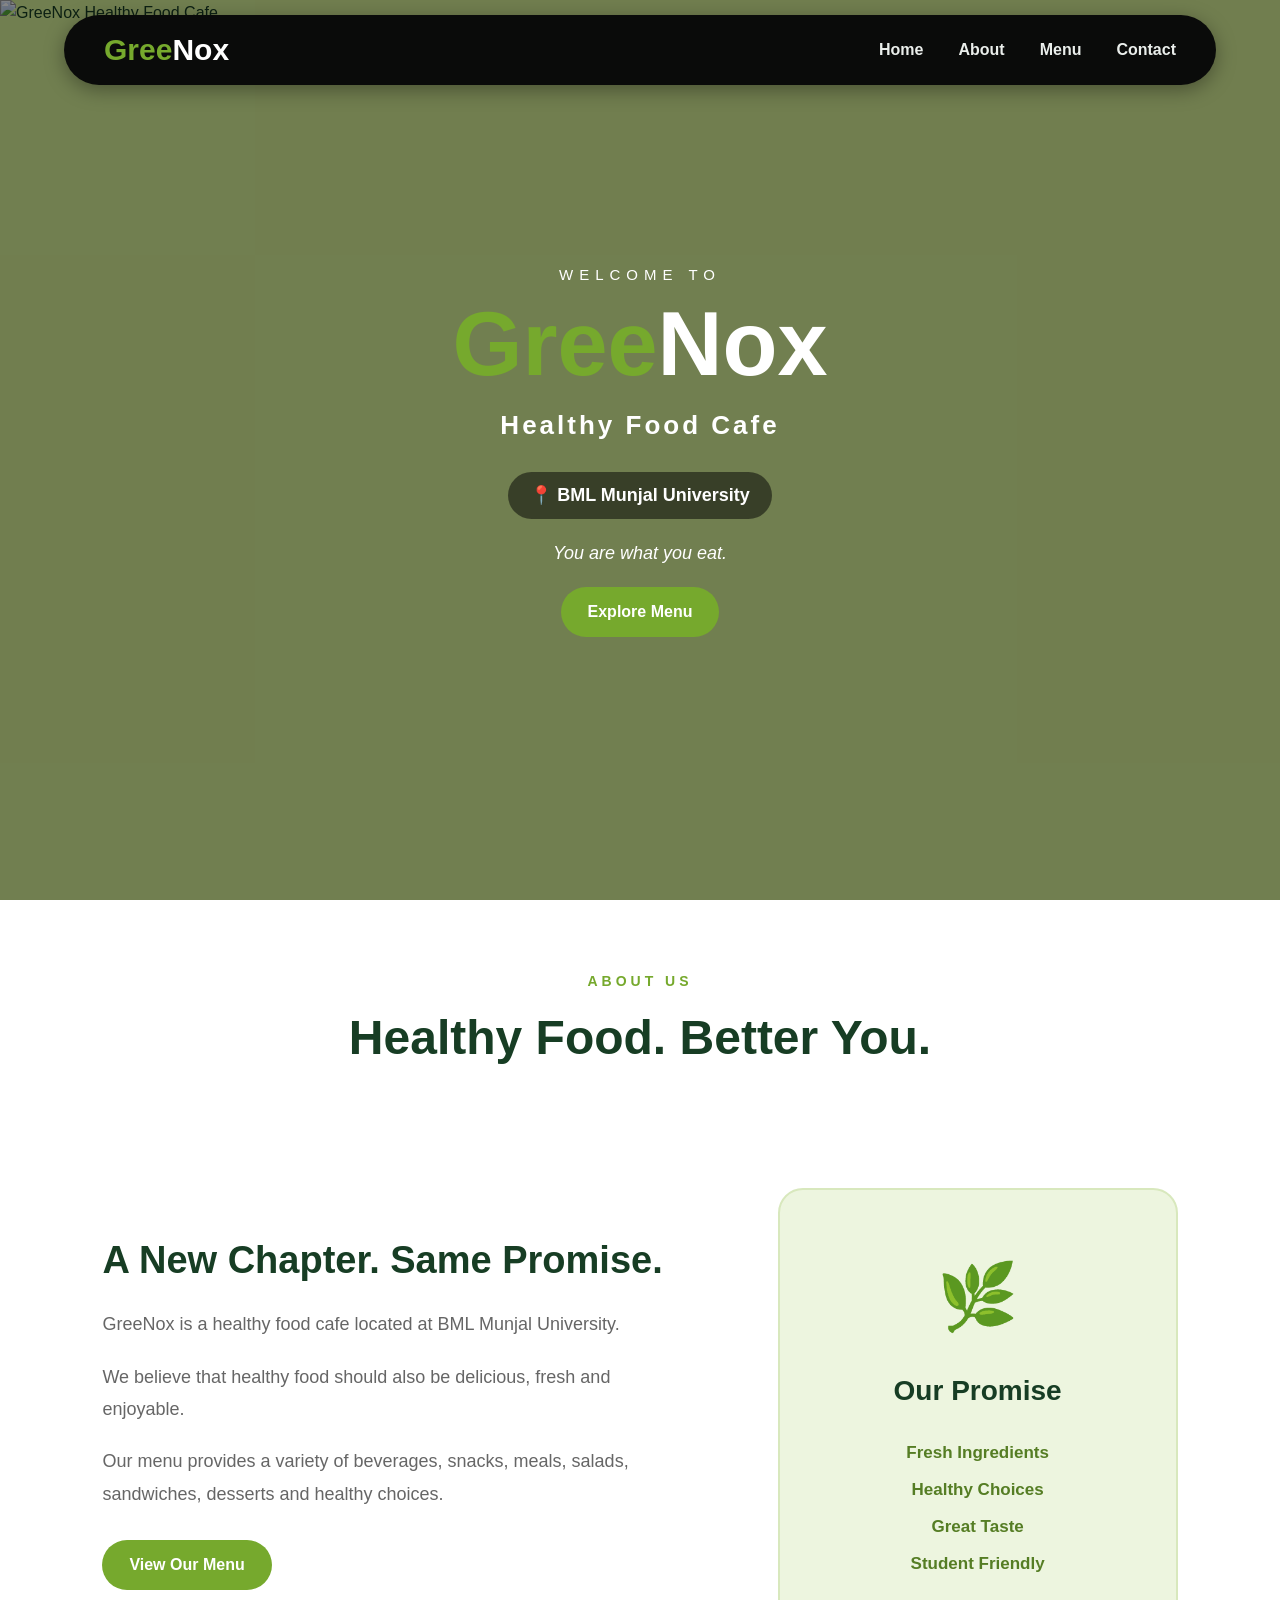
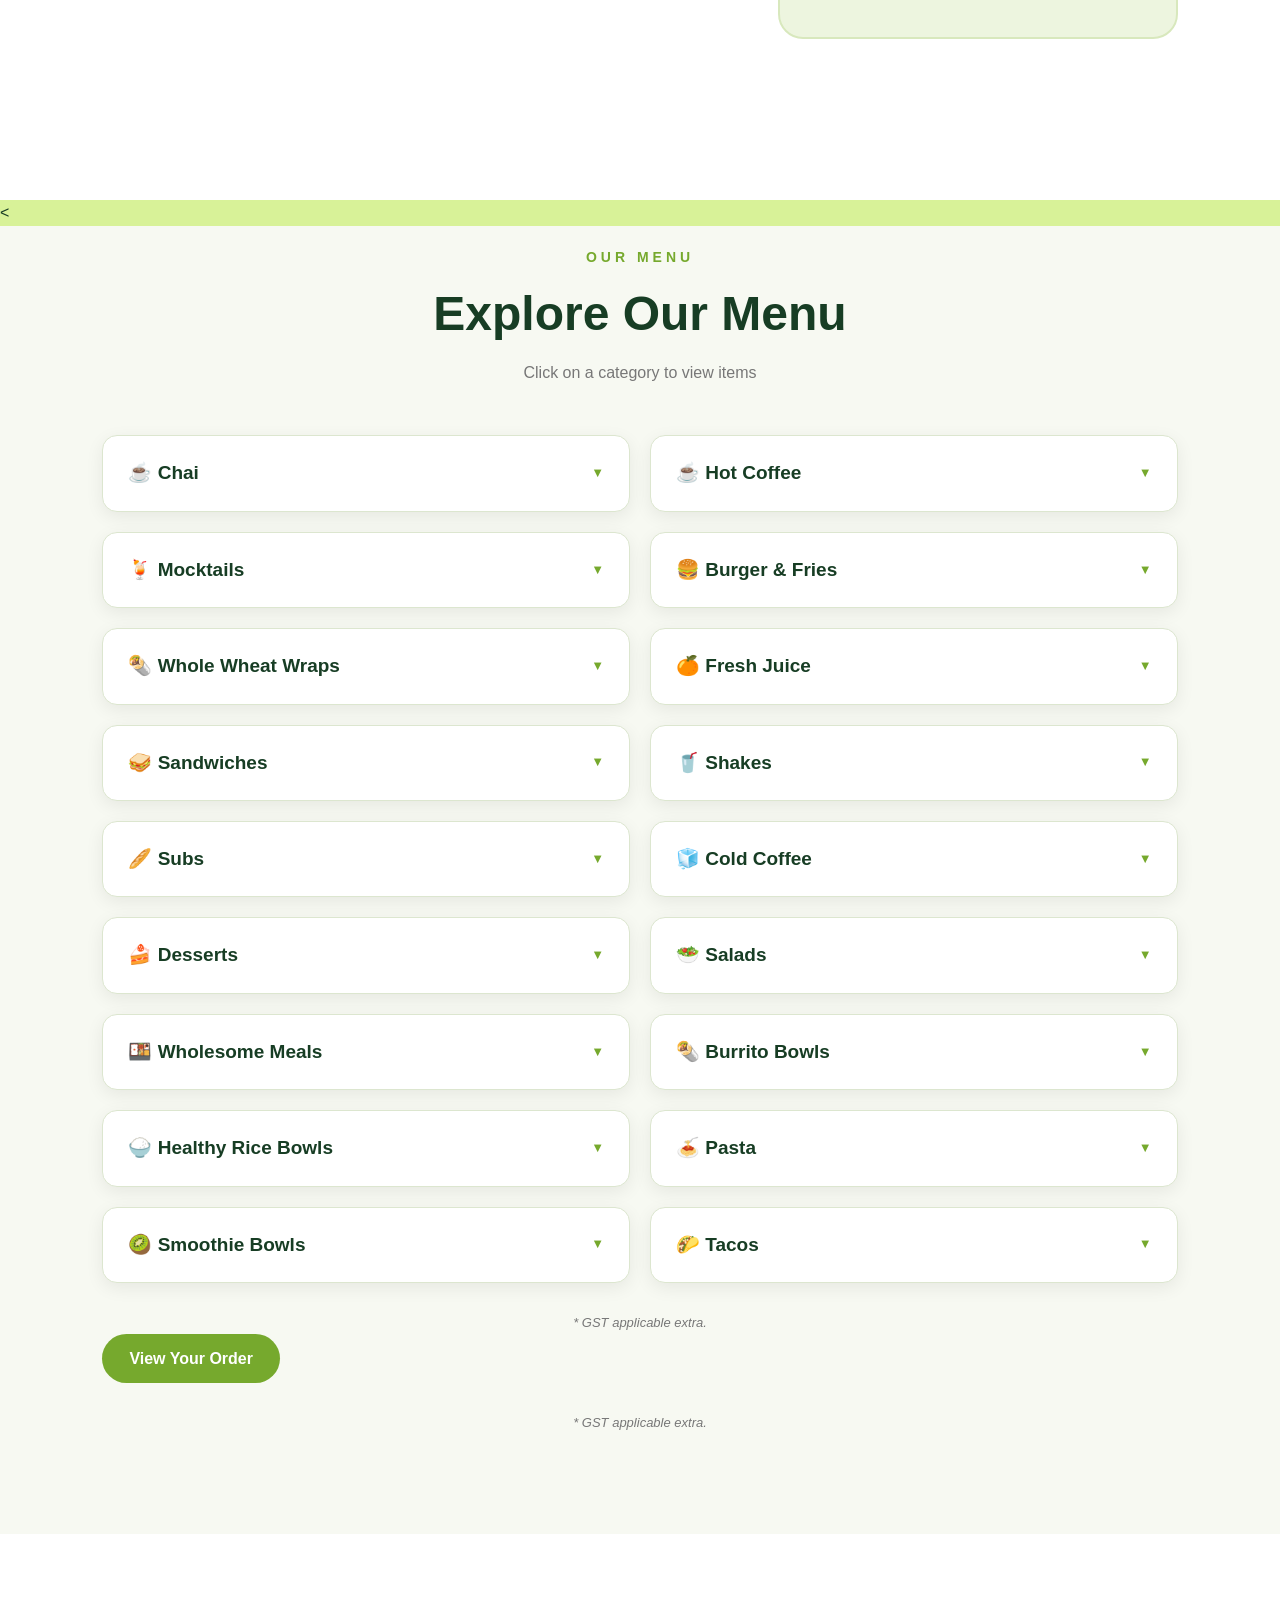
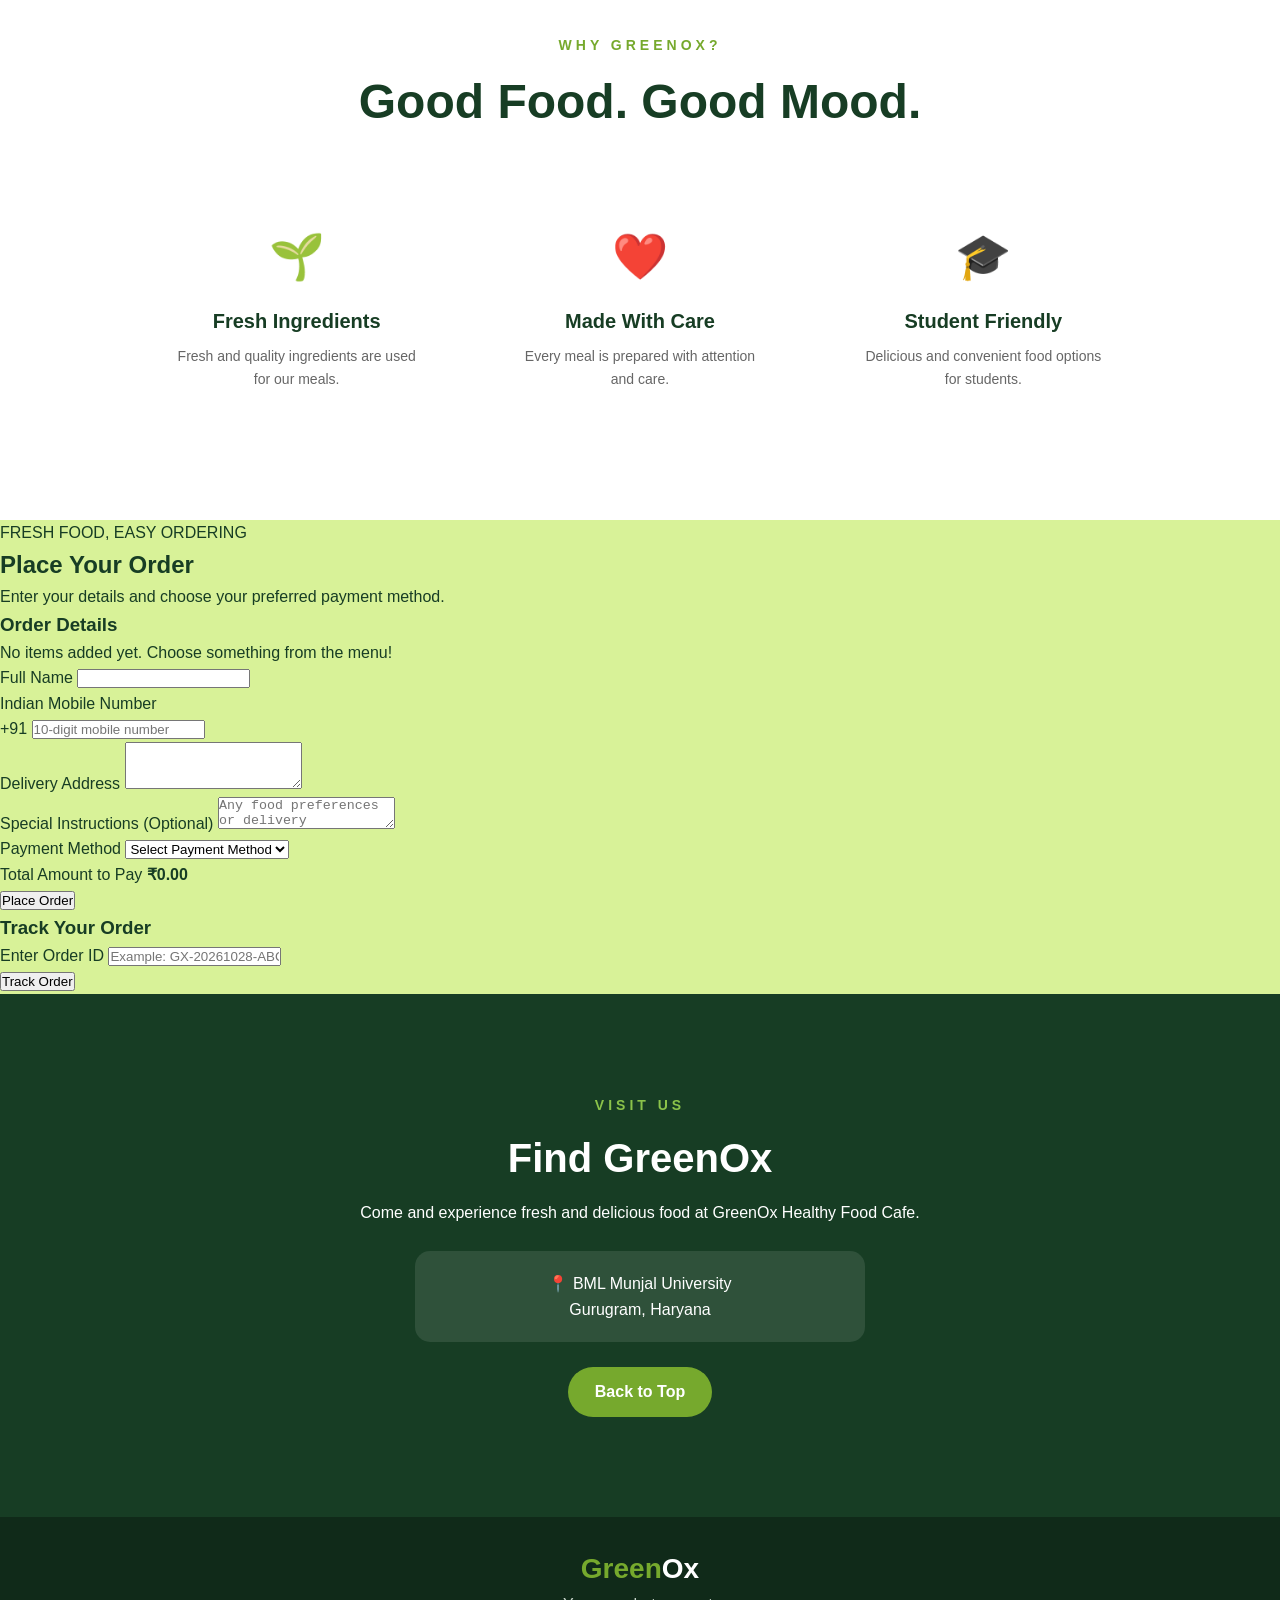
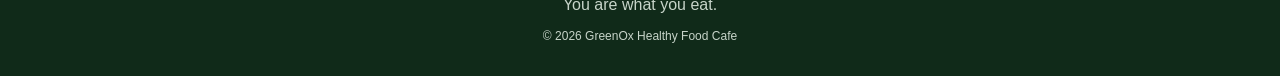
==== commit 1ade27a1: "Add order section with form and tracking features" ====
--- a/index.html
+++ b/index.html
@@ -483,7 +483,147 @@
 
     </div>
 
+</section> 
+
+
+
+    
+<section class="order-section" id="order">
+    <div class="order-container">
+        <div class="order-heading">
+            <p class="order-eyebrow">FRESH FOOD, EASY ORDERING</p>
+            <h2>Place Your <span>Order</span></h2>
+            <p>Enter your details and choose your preferred payment method.</p>
+        </div>
+
+        <form id="greenoxOrderForm">
+            <!-- ORDER DETAILS: CART IS INSIDE THE FORM -->
+            <div class="order-details">
+                <h3>Order Details</h3>
+
+                <div id="cartItems" class="cart-items">
+                    <p class="empty-cart">
+                        No items added yet. Choose something from the menu!
+                    </p>
+                </div>
+            </div>
+
+            <!-- Customer information -->
+            <div class="form-group">
+                <label for="customerName">Full Name</label>
+                <input
+                    type="text"
+                    id="customerName"
+                    name="customerName"
+                    autocomplete="name"
+                    required>
+            </div>
+
+            <div class="form-group">
+                <label for="phoneNumber">Indian Mobile Number</label>
+                <div class="phone-input">
+                    <span class="phone-prefix">+91</span>
+                    <input
+                        type="tel"
+                        id="phoneNumber"
+                        name="phoneNumber"
+                        inputmode="numeric"
+                        maxlength="10"
+                        placeholder="10-digit mobile number"
+                        autocomplete="tel-national"
+                        pattern="[6-9][0-9]{9}"
+                        title="Enter a valid 10-digit Indian mobile number starting with 6, 7, 8 or 9."
+                        required>
+                </div>
+                <small id="phoneError" class="field-error" aria-live="polite"></small>
+            </div>
+
+            <div class="form-group">
+                <label for="deliveryAddress">Delivery Address</label>
+                <textarea
+                    id="deliveryAddress"
+                    name="deliveryAddress"
+                    rows="3"
+                    autocomplete="street-address"
+                    required></textarea>
+            </div>
+
+            <div class="form-group">
+                <label for="orderNotes">Special Instructions (Optional)</label>
+                <textarea
+                    id="orderNotes"
+                    name="orderNotes"
+                    rows="2"
+                    placeholder="Any food preferences or delivery instructions?"></textarea>
+            </div>
+
+            <!-- Payment method -->
+            <div class="form-group">
+                <label for="paymentMethod">Payment Method</label>
+                <select id="paymentMethod" name="paymentMethod" required>
+                    <option value="">Select Payment Method</option>
+                    <option value="Cash on Delivery">Cash on Delivery</option>
+                    <option value="UPI">UPI</option>
+                    <option value="Card / Net Banking">Card / Net Banking</option>
+                </select>
+            </div>
+
+            <!-- Only place where the total is displayed -->
+            <div class="payment-total">
+                <span>Total Amount to Pay</span>
+                <strong id="cartTotal">₹0.00</strong>
+            </div>
+
+            <!-- Hidden fields used for the order record -->
+            <input type="hidden" id="orderItems" name="orderItems">
+            <input type="hidden" id="orderTotal" name="orderTotal" value="0.00">
+
+            <button type="submit" class="order-submit">
+                Place Order
+            </button>
+
+            <p id="orderMessage" class="order-message" role="status" aria-live="polite"></p>
+        </form>
+
+        <!-- Order confirmation -->
+        <div id="latestOrder" class="latest-order" hidden>
+            <h3>Order Submitted!</h3>
+            <p>Your demo order ID is:</p>
+            <strong id="createdOrderId"></strong>
+            <p>Status: <span id="createdOrderStatus">Received</span></p>
+            <p class="demo-notice">
+                Demo only: this order has been saved in your browser.
+                No real payment has been processed.
+            </p>
+            <button type="button" id="copyOrderId" class="order-submit">
+                Copy Order ID
+            </button>
+        </div>
+
+        <!-- Order tracking -->
+        <div class="tracking-box">
+            <h3>Track Your Order</h3>
+            <form id="trackingForm">
+                <div class="form-group">
+                    <label for="trackingOrderId">Enter Order ID</label>
+                    <input
+                        type="text"
+                        id="trackingOrderId"
+                        placeholder="Example: GX-20261028-ABC123"
+                        required>
+                </div>
+                <button type="submit" class="order-submit">
+                    Track Order
+                </button>
+            </form>
+            <div id="trackingResult" class="tracking-result" aria-live="polite"></div>
+        </div>
+    </div>
 </section>
+
+
+
+    
     <!-- ================= CONTACT ================= -->
 
 <section class="contact" id="contact">
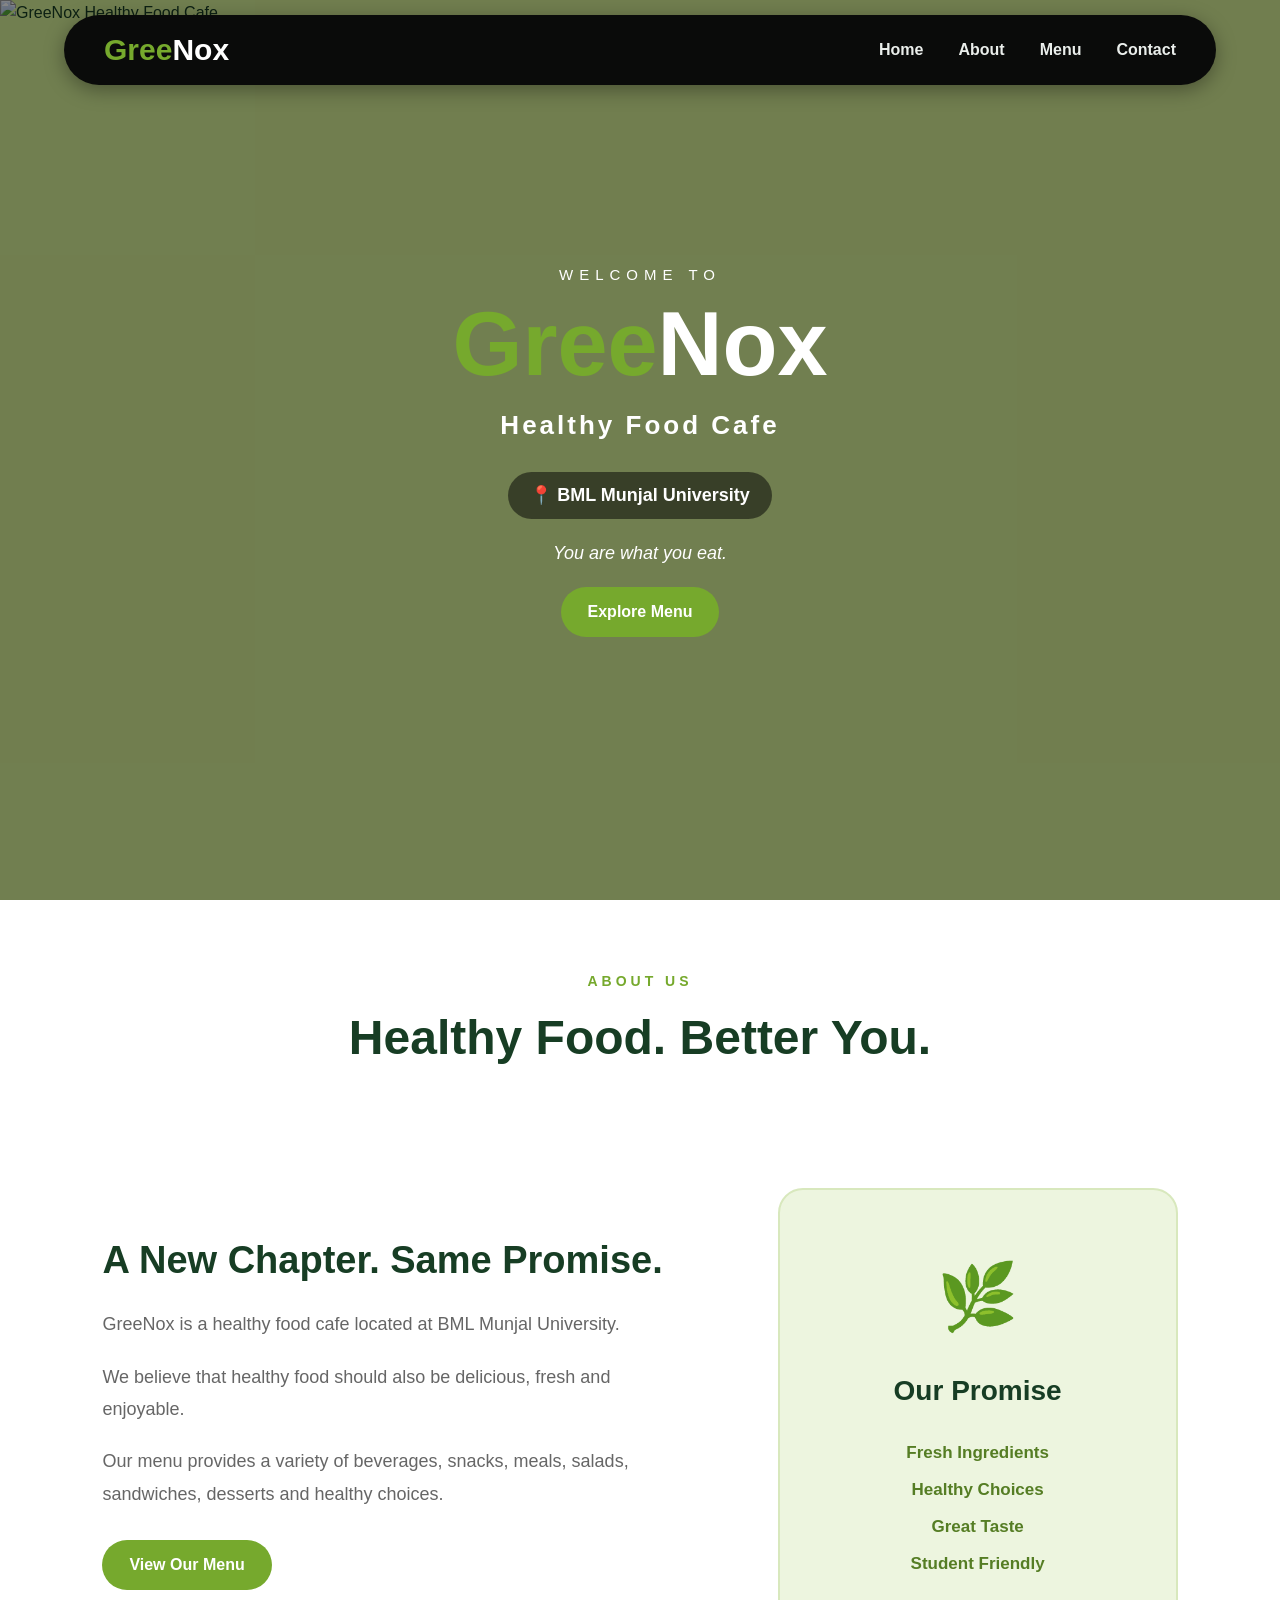
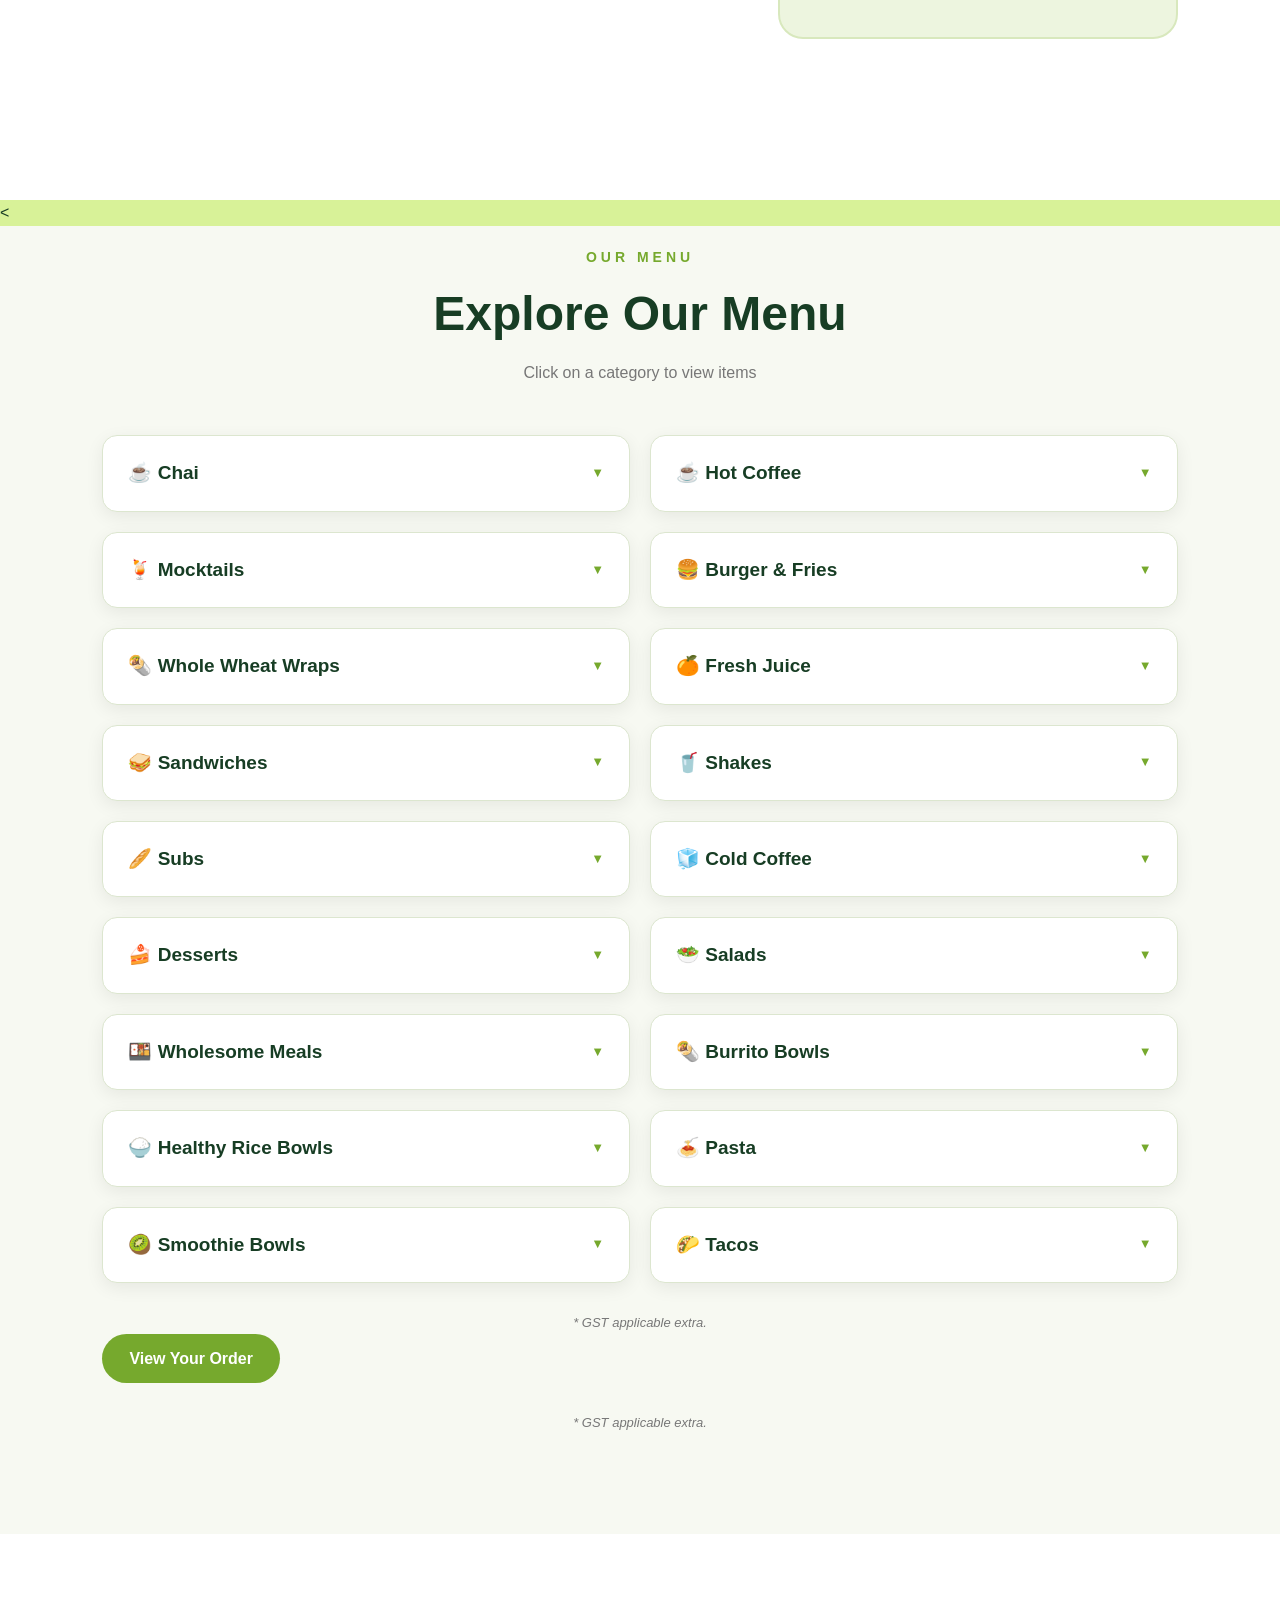
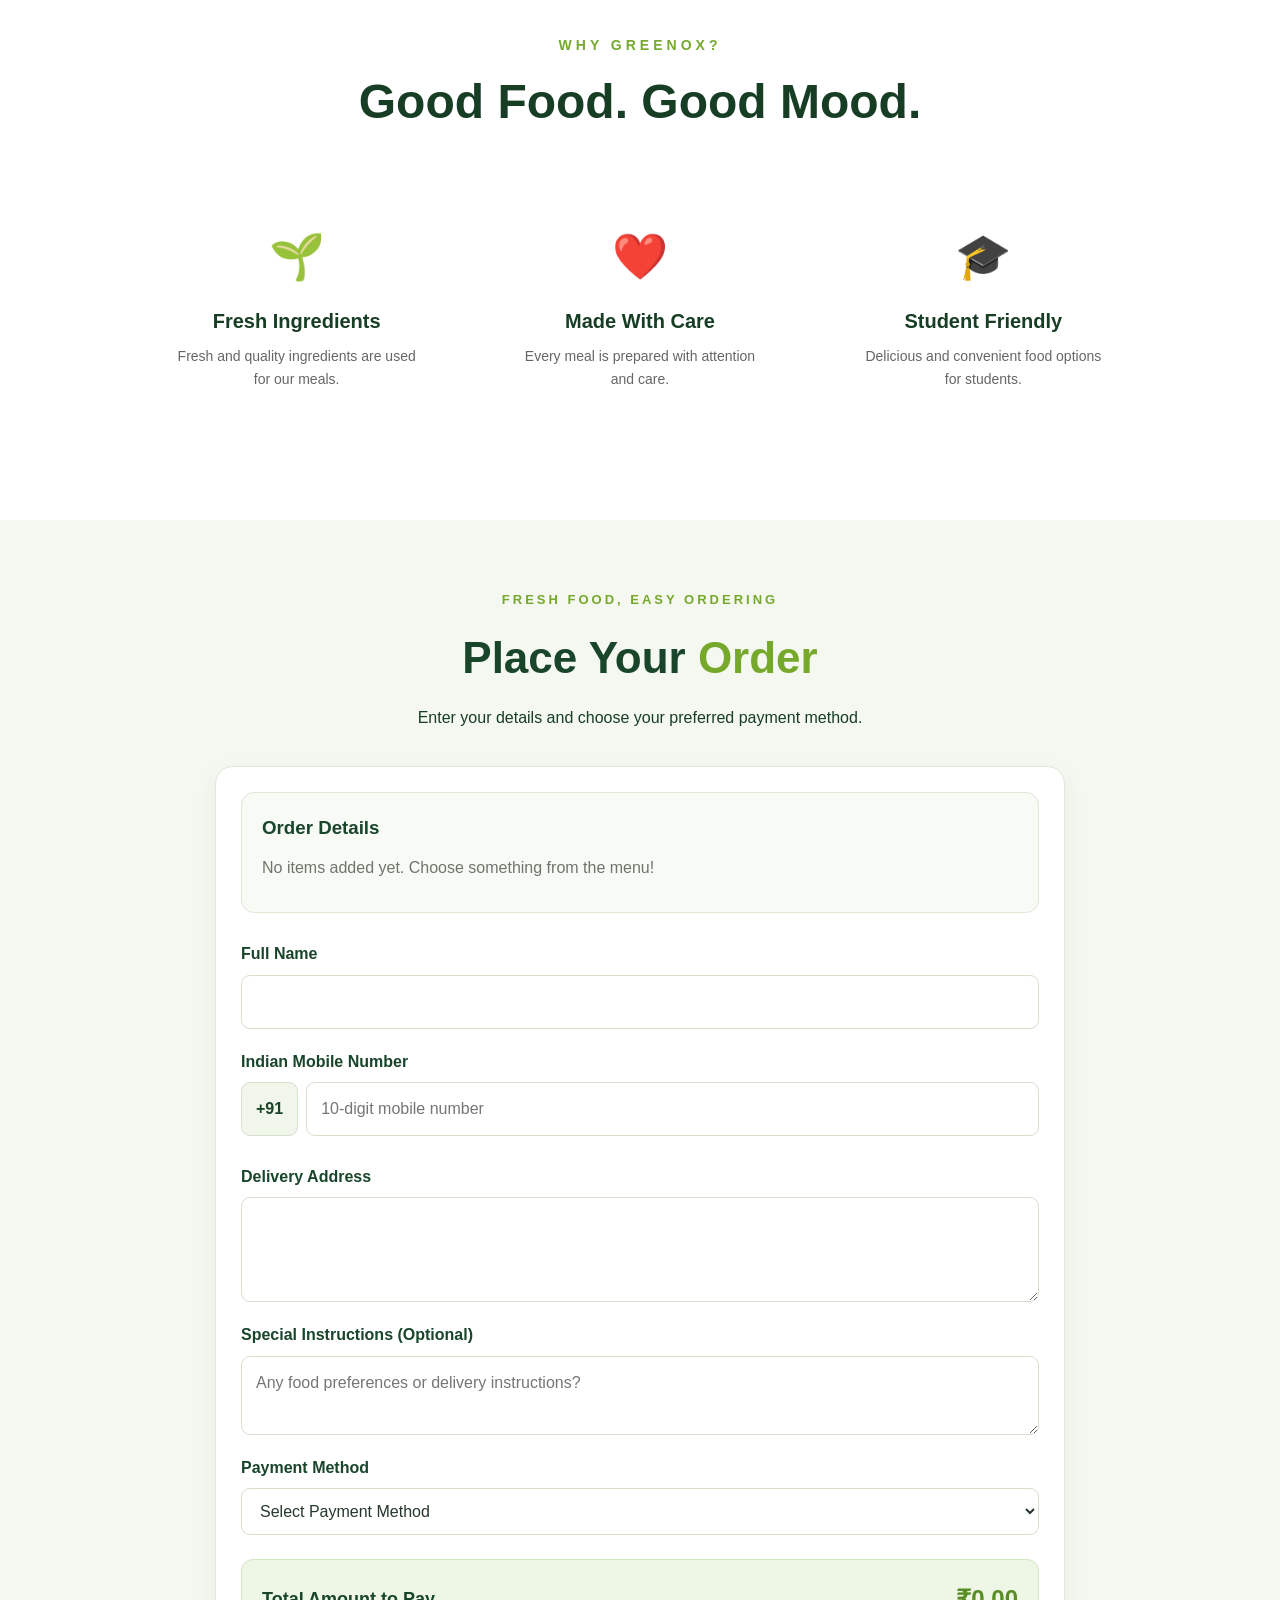
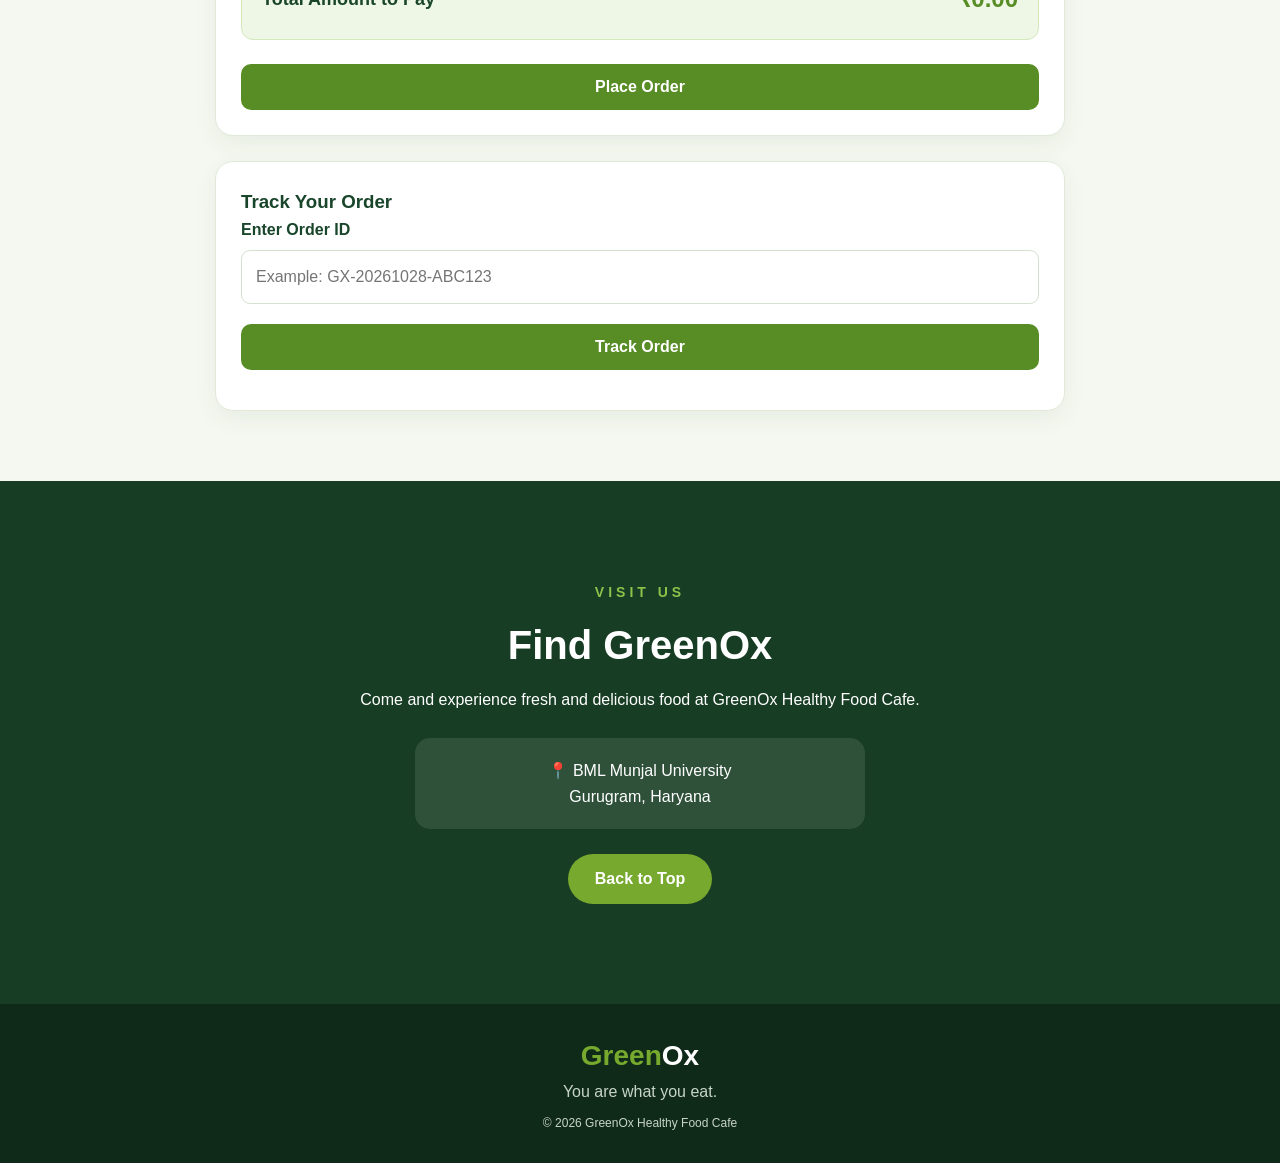
==== commit 6d9ba2c9: "Add script tag for external JavaScript file" ====
--- a/index.html
+++ b/index.html
@@ -10,6 +10,8 @@
     <title>GreeNox | Healthy Food Cafe</title>
 
     <link rel="stylesheet" href="style.css">
+
+    <script src="script.js" defer></script>
 
 </head>
 <body>
--- a/style.css
+++ b/style.css
@@ -1201,3 +1201,339 @@
     }
 
 }
+
+
+
+
+/* =========================================
+   GREENOX ORDER FORM AND INTEGRATED CART
+   Append this to the end of style.css
+========================================= */
+
+.order-section {
+    padding: 70px 20px;
+    background: #f5f8f0;
+}
+
+.order-container {
+    width: 100%;
+    max-width: 850px;
+    margin: 0 auto;
+}
+
+.order-heading {
+    text-align: center;
+    margin-bottom: 35px;
+}
+
+.order-eyebrow {
+    color: #76a92b;
+    font-weight: 800;
+    letter-spacing: 3px;
+    font-size: 13px;
+}
+
+.order-heading h2 {
+    color: #19452b;
+    font-size: clamp(30px, 5vw, 44px);
+    margin: 12px 0;
+}
+
+.order-heading h2 span {
+    color: #76a92b;
+}
+
+#greenoxOrderForm,
+.latest-order,
+.tracking-box {
+    background: #ffffff;
+    border: 1px solid #e0e9d8;
+    border-radius: 18px;
+    padding: 25px;
+    box-shadow: 0 8px 25px rgba(25, 69, 43, 0.06);
+}
+
+.form-group {
+    display: flex;
+    flex-direction: column;
+    gap: 8px;
+    margin-bottom: 20px;
+}
+
+.form-group label {
+    color: #19452b;
+    font-weight: 700;
+}
+
+.form-group input,
+.form-group textarea,
+.form-group select {
+    width: 100%;
+    box-sizing: border-box;
+    padding: 13px 14px;
+    border: 1px solid #d6e0cf;
+    border-radius: 9px;
+    background: #fff;
+    color: #26382b;
+    font: inherit;
+}
+
+.form-group input:focus,
+.form-group textarea:focus,
+.form-group select:focus {
+    outline: 2px solid #a7cc75;
+    outline-offset: 1px;
+}
+
+.phone-input {
+    display: flex;
+    align-items: stretch;
+    gap: 8px;
+}
+
+.phone-prefix {
+    display: flex;
+    align-items: center;
+    justify-content: center;
+    padding: 0 14px;
+    border: 1px solid #d6e0cf;
+    border-radius: 9px;
+    background: #f0f6e9;
+    color: #19452b;
+    font-weight: 700;
+}
+
+.phone-input input {
+    min-width: 0;
+    flex: 1;
+}
+
+.field-error {
+    color: #b42318;
+    font-size: 13px;
+}
+
+/* Order details remain inside the form */
+.order-details {
+    margin-bottom: 28px;
+    padding: 20px;
+    background: #f8faf5;
+    border: 1px solid #e0e9d8;
+    border-radius: 13px;
+}
+
+.order-details h3,
+.latest-order h3,
+.tracking-box h3 {
+    margin-top: 0;
+    color: #19452b;
+}
+
+.cart-items {
+    width: 100%;
+}
+
+.empty-cart {
+    margin: 0;
+    padding: 12px 0;
+    color: #6d756d;
+}
+
+.cart-item {
+    display: grid;
+    grid-template-columns: minmax(0, 1fr) auto auto;
+    gap: 12px;
+    align-items: center;
+    padding: 16px 0;
+    border-bottom: 1px solid #e1e9d9;
+}
+
+.cart-item:last-child {
+    border-bottom: none;
+}
+
+.cart-item-details {
+    display: flex;
+    flex-direction: column;
+    gap: 5px;
+    min-width: 0;
+}
+
+.cart-item-details strong {
+    color: #19452b;
+    overflow-wrap: anywhere;
+}
+
+.cart-item-details span {
+    color: #777;
+    font-size: 13px;
+}
+
+.cart-controls {
+    display: flex;
+    align-items: center;
+    justify-content: center;
+    gap: 9px;
+}
+
+.cart-action {
+    min-width: 32px;
+    min-height: 32px;
+    padding: 4px 9px;
+    background: #fff;
+    border: 1px solid #d5e2ca;
+    border-radius: 8px;
+    color: #19452b;
+    cursor: pointer;
+    font-weight: 700;
+}
+
+.cart-quantity {
+    min-width: 16px;
+    text-align: center;
+    font-weight: 700;
+}
+
+.cart-subtotal {
+    color: #588c24;
+    white-space: nowrap;
+}
+
+.cart-remove {
+    grid-column: 2 / 4;
+    justify-self: end;
+    border: none;
+    background: transparent;
+    color: #c0392b;
+    cursor: pointer;
+    font-size: 13px;
+}
+
+.add-to-order {
+    padding: 9px 14px;
+    background: #76a92b;
+    color: #fff;
+    border: none;
+    border-radius: 8px;
+    cursor: pointer;
+    font-weight: 700;
+}
+
+.add-to-order:hover,
+.order-submit:hover {
+    filter: brightness(0.94);
+}
+
+/* Total is displayed only under Payment Method */
+.payment-total {
+    display: flex;
+    justify-content: space-between;
+    align-items: center;
+    gap: 12px;
+    margin: 24px 0;
+    padding: 20px;
+    background: #eef7e6;
+    border: 1px solid #d4e8bd;
+    border-radius: 12px;
+    color: #19452b;
+    font-size: 18px;
+    font-weight: 700;
+}
+
+.payment-total strong {
+    color: #588c24;
+    font-size: 24px;
+    white-space: nowrap;
+}
+
+.order-submit {
+    width: 100%;
+    padding: 14px 18px;
+    background: #588c24;
+    color: #fff;
+    border: none;
+    border-radius: 10px;
+    font-size: 16px;
+    font-weight: 700;
+    cursor: pointer;
+}
+
+.order-message {
+    margin-bottom: 0;
+}
+
+.latest-order,
+.tracking-box {
+    margin-top: 25px;
+}
+
+.latest-order[hidden] {
+    display: none !important;
+}
+
+.latest-order > strong {
+    display: inline-block;
+    padding: 8px 12px;
+    background: #eef7e6;
+    border-radius: 8px;
+    color: #426f1c;
+    overflow-wrap: anywhere;
+}
+
+.demo-notice {
+    color: #686868;
+    font-size: 13px;
+    line-height: 1.6;
+}
+
+.tracking-result {
+    margin-top: 15px;
+    line-height: 1.7;
+    overflow-wrap: anywhere;
+}
+
+@media (max-width: 600px) {
+    .order-section {
+        padding: 45px 14px;
+    }
+
+    #greenoxOrderForm,
+    .latest-order,
+    .tracking-box {
+        padding: 17px;
+    }
+
+    .order-details {
+        padding: 14px;
+    }
+
+    .cart-item {
+        grid-template-columns: minmax(0, 1fr) auto;
+        gap: 10px;
+    }
+
+    .cart-controls {
+        grid-column: 2;
+        grid-row: 1;
+    }
+
+    .cart-subtotal {
+        grid-column: 1;
+        grid-row: 2;
+    }
+
+    .cart-remove {
+        grid-column: 2;
+        grid-row: 2;
+    }
+
+    .payment-total {
+        padding: 15px;
+        font-size: 16px;
+    }
+
+    .payment-total strong {
+        font-size: 21px;
+    }
+}
+
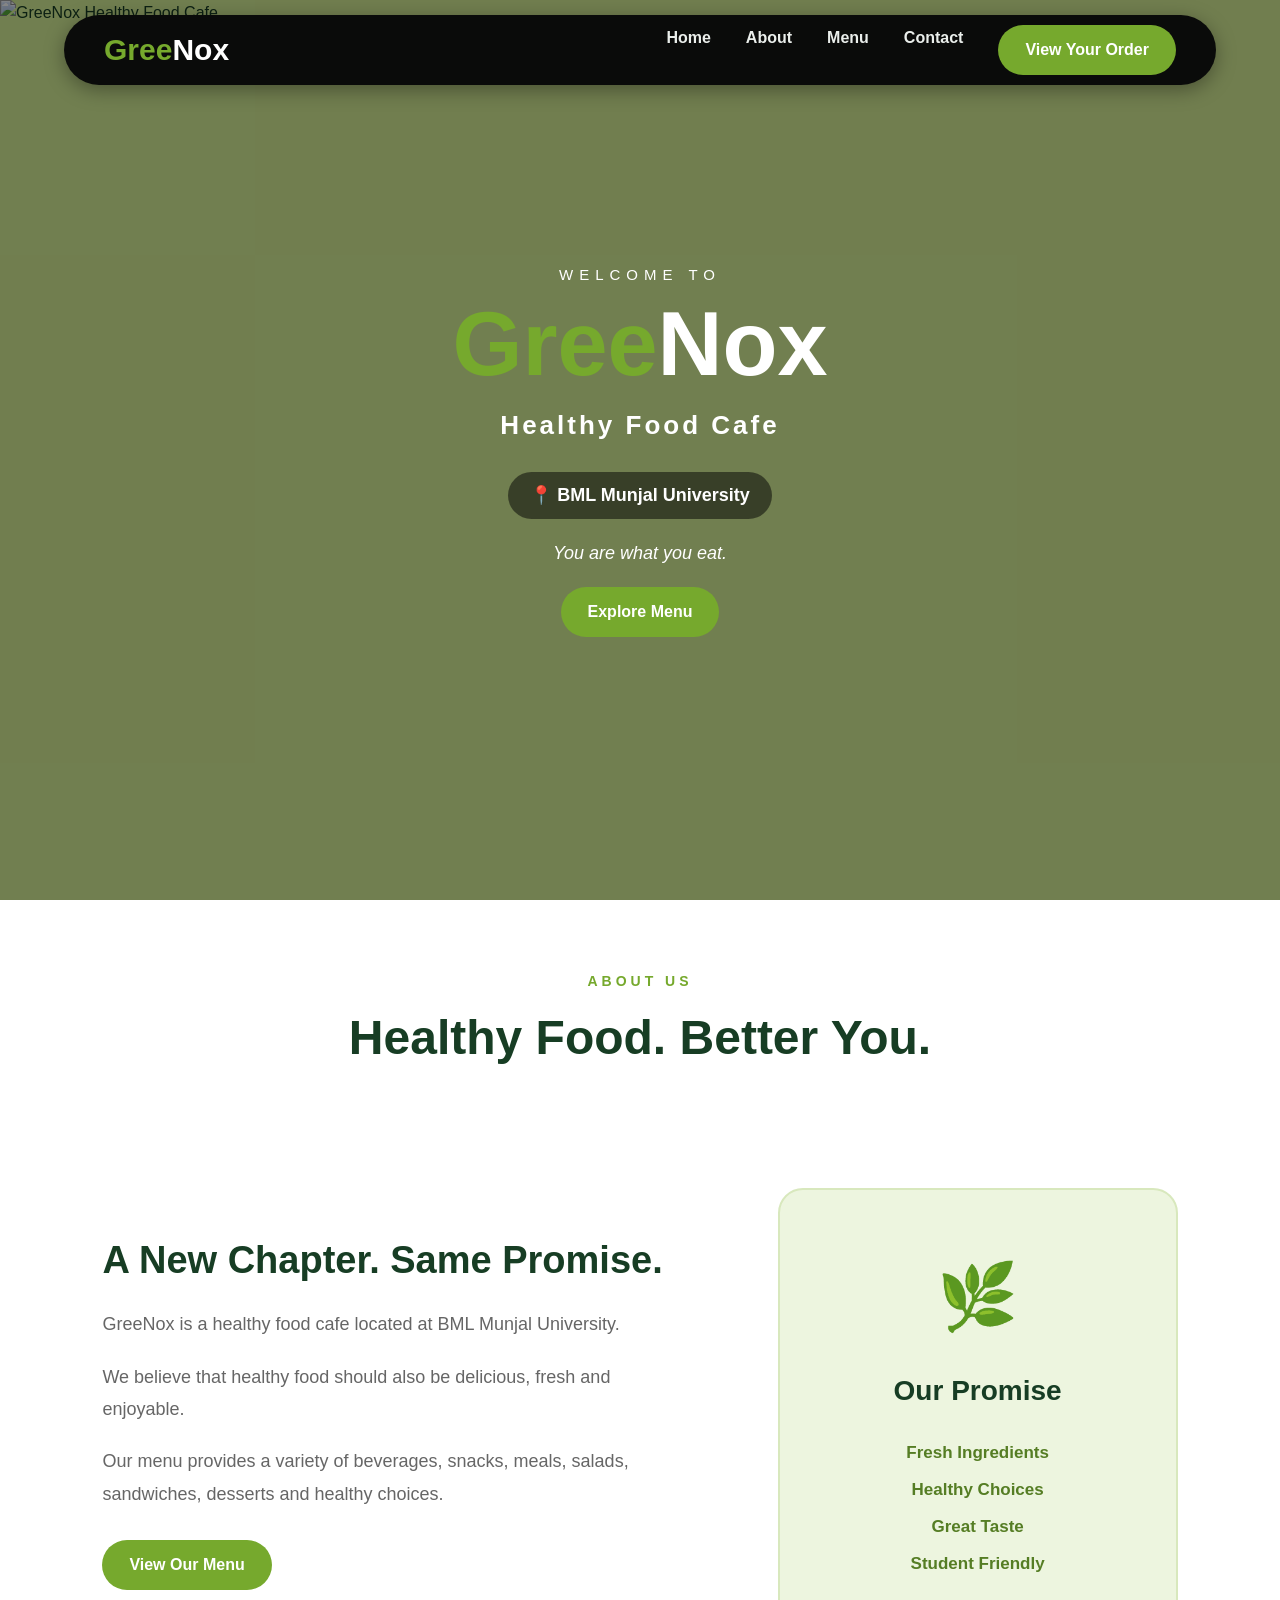
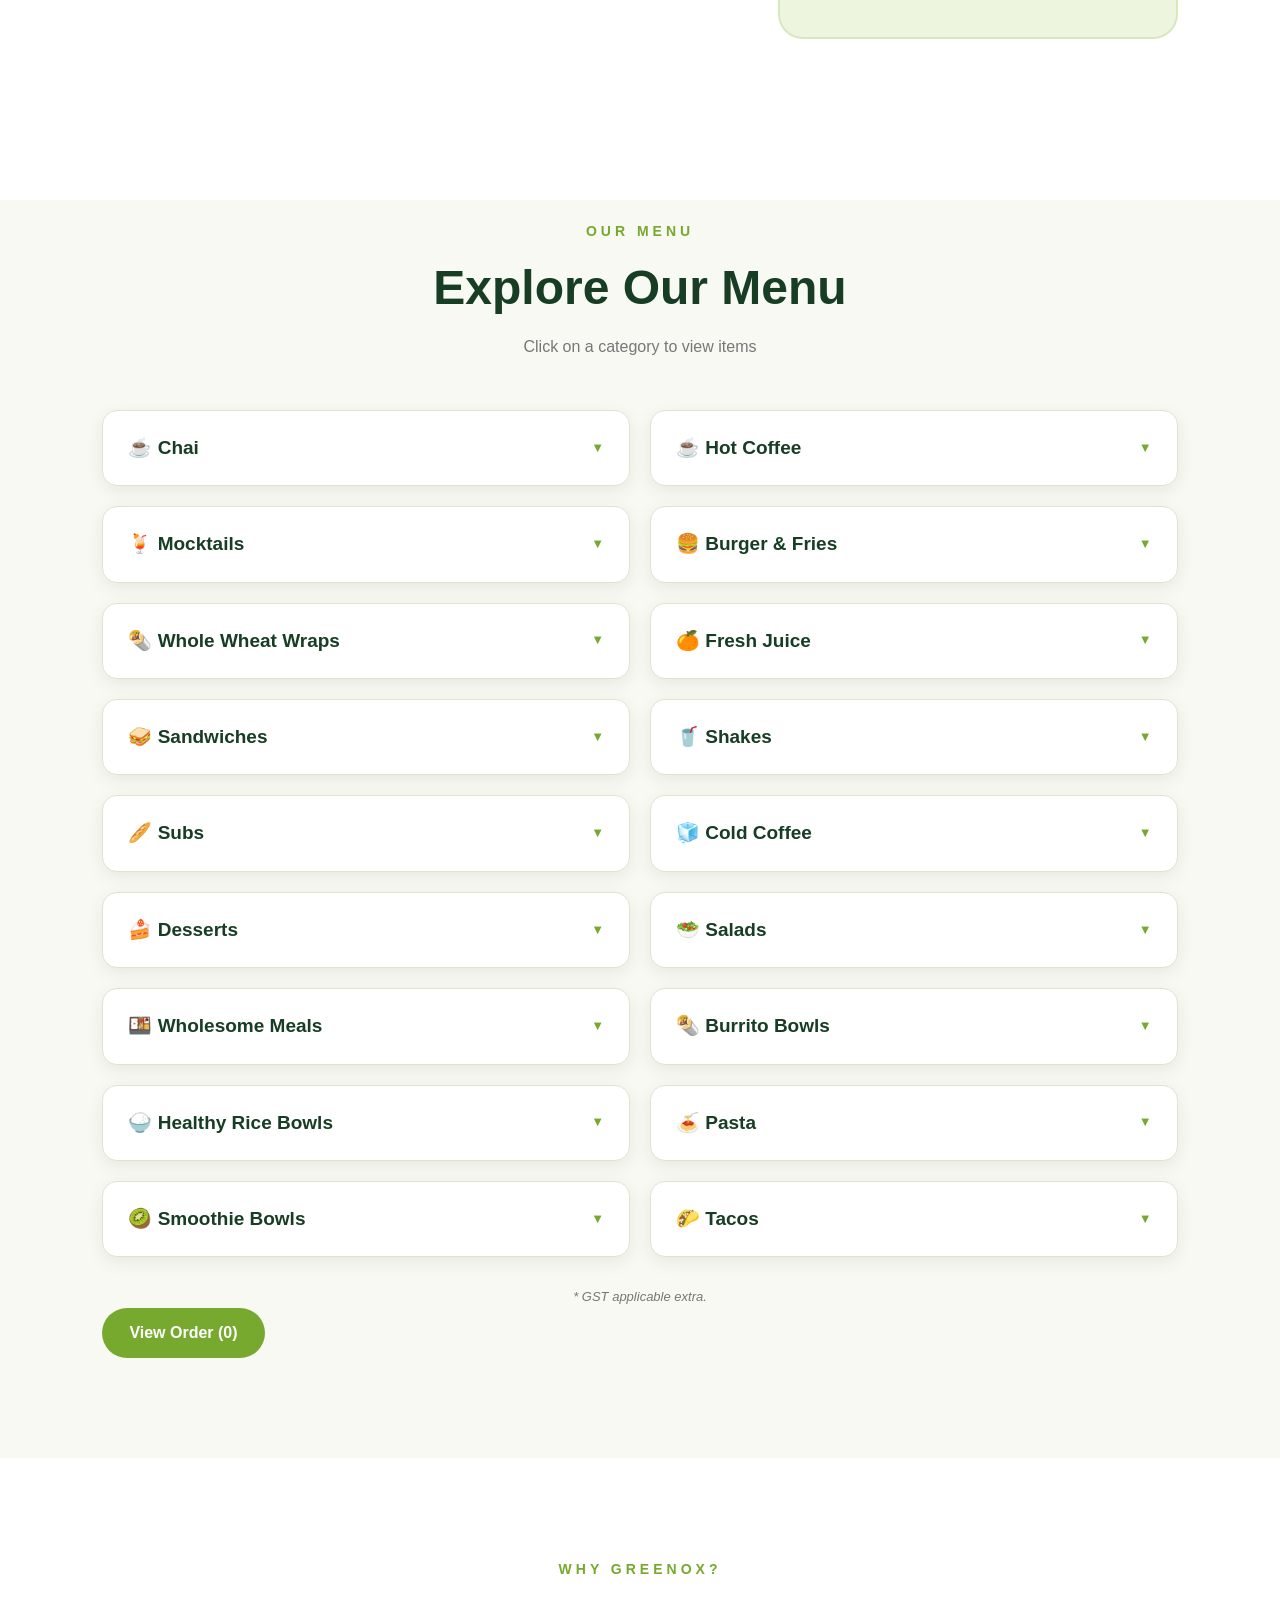
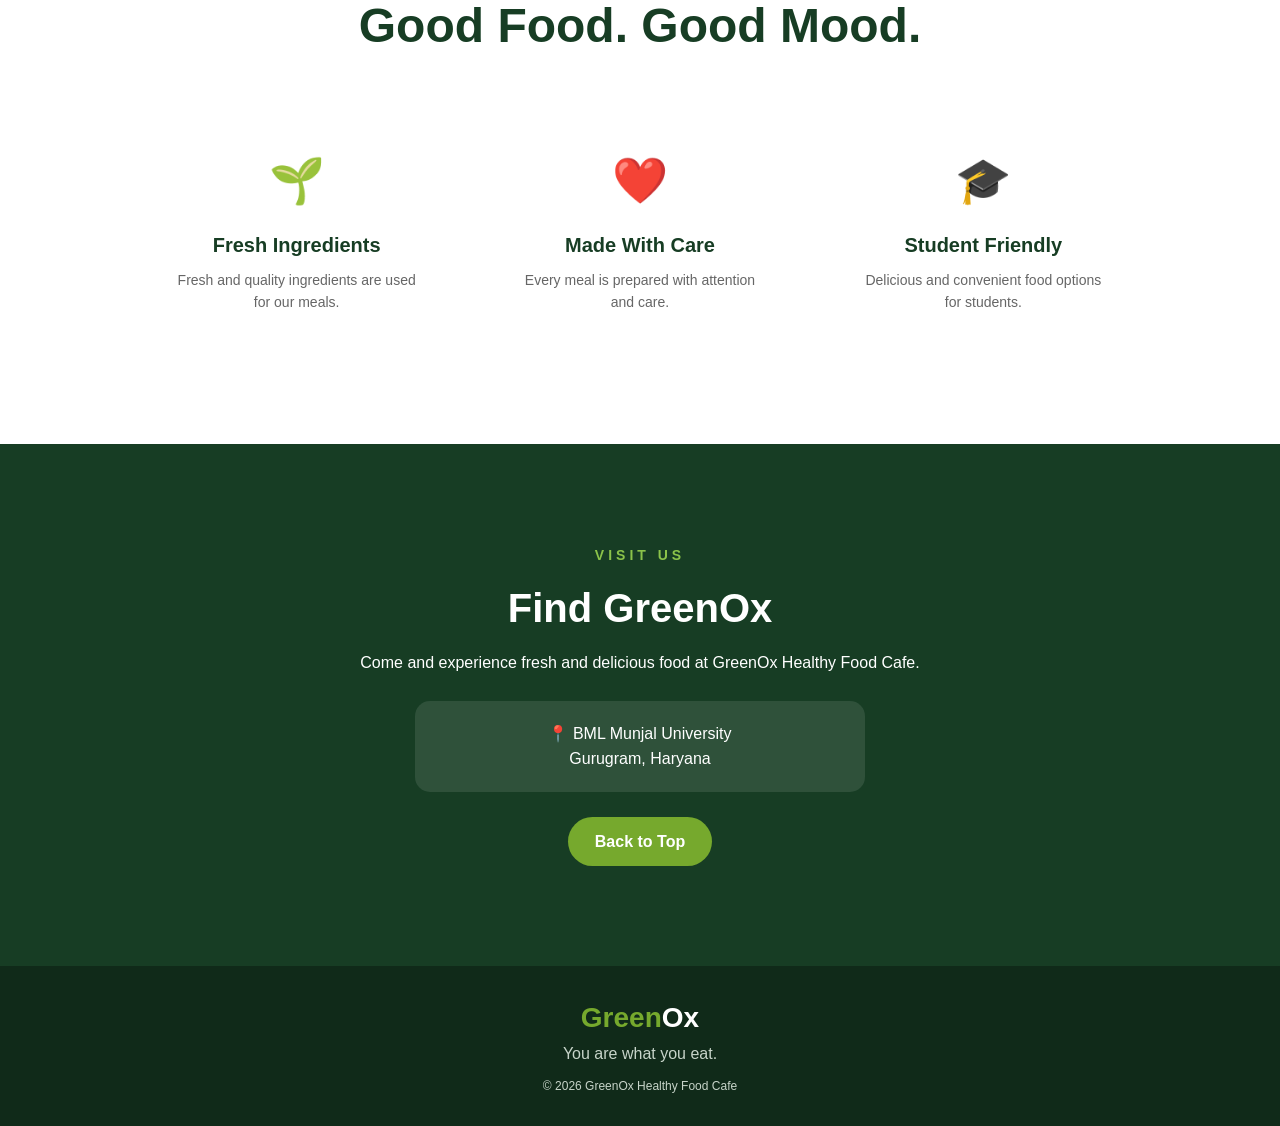
==== commit f1cc3e82: "Add 'View Your Order' link and clean up HTML" ====
--- a/index.html
+++ b/index.html
@@ -32,6 +32,8 @@
         <a href="#menu">Menu</a>
 
         <a href="#contact">Contact</a>
+
+        <a href="order.html" class="button">View Your Order</a>
 
     </nav>
 
@@ -165,7 +167,9 @@
     </div>
 
 </section>
-<<!-- ================= MENU ================= -->
+<!-- ================= MENU ================= -->
+
+<!-- ================= MENU ================= -->
 
 <section class="menu" id="menu">
 
@@ -395,13 +399,12 @@
     <p class="gst-note">* GST applicable extra.</p>
 
     <div class="menu-order-link">
-        <a href="#order" class="button">View Your Order</a>
-    </div>
-
-    <p class="gst-note">
-        * GST applicable extra.
-    </p>
-
+        
+<a href="order.html" class="button view-order-button">
+    View Order (<span data-cart-count>0</span>)
+</a>
+
+    </div>
 
 </section>
 
@@ -485,147 +488,9 @@
 
     </div>
 
-</section> 
-
-
-
-    
-<section class="order-section" id="order">
-    <div class="order-container">
-        <div class="order-heading">
-            <p class="order-eyebrow">FRESH FOOD, EASY ORDERING</p>
-            <h2>Place Your <span>Order</span></h2>
-            <p>Enter your details and choose your preferred payment method.</p>
-        </div>
-
-        <form id="greenoxOrderForm">
-            <!-- ORDER DETAILS: CART IS INSIDE THE FORM -->
-            <div class="order-details">
-                <h3>Order Details</h3>
-
-                <div id="cartItems" class="cart-items">
-                    <p class="empty-cart">
-                        No items added yet. Choose something from the menu!
-                    </p>
-                </div>
-            </div>
-
-            <!-- Customer information -->
-            <div class="form-group">
-                <label for="customerName">Full Name</label>
-                <input
-                    type="text"
-                    id="customerName"
-                    name="customerName"
-                    autocomplete="name"
-                    required>
-            </div>
-
-            <div class="form-group">
-                <label for="phoneNumber">Indian Mobile Number</label>
-                <div class="phone-input">
-                    <span class="phone-prefix">+91</span>
-                    <input
-                        type="tel"
-                        id="phoneNumber"
-                        name="phoneNumber"
-                        inputmode="numeric"
-                        maxlength="10"
-                        placeholder="10-digit mobile number"
-                        autocomplete="tel-national"
-                        pattern="[6-9][0-9]{9}"
-                        title="Enter a valid 10-digit Indian mobile number starting with 6, 7, 8 or 9."
-                        required>
-                </div>
-                <small id="phoneError" class="field-error" aria-live="polite"></small>
-            </div>
-
-            <div class="form-group">
-                <label for="deliveryAddress">Delivery Address</label>
-                <textarea
-                    id="deliveryAddress"
-                    name="deliveryAddress"
-                    rows="3"
-                    autocomplete="street-address"
-                    required></textarea>
-            </div>
-
-            <div class="form-group">
-                <label for="orderNotes">Special Instructions (Optional)</label>
-                <textarea
-                    id="orderNotes"
-                    name="orderNotes"
-                    rows="2"
-                    placeholder="Any food preferences or delivery instructions?"></textarea>
-            </div>
-
-            <!-- Payment method -->
-            <div class="form-group">
-                <label for="paymentMethod">Payment Method</label>
-                <select id="paymentMethod" name="paymentMethod" required>
-                    <option value="">Select Payment Method</option>
-                    <option value="Cash on Delivery">Cash on Delivery</option>
-                    <option value="UPI">UPI</option>
-                    <option value="Card / Net Banking">Card / Net Banking</option>
-                </select>
-            </div>
-
-            <!-- Only place where the total is displayed -->
-            <div class="payment-total">
-                <span>Total Amount to Pay</span>
-                <strong id="cartTotal">₹0.00</strong>
-            </div>
-
-            <!-- Hidden fields used for the order record -->
-            <input type="hidden" id="orderItems" name="orderItems">
-            <input type="hidden" id="orderTotal" name="orderTotal" value="0.00">
-
-            <button type="submit" class="order-submit">
-                Place Order
-            </button>
-
-            <p id="orderMessage" class="order-message" role="status" aria-live="polite"></p>
-        </form>
-
-        <!-- Order confirmation -->
-        <div id="latestOrder" class="latest-order" hidden>
-            <h3>Order Submitted!</h3>
-            <p>Your demo order ID is:</p>
-            <strong id="createdOrderId"></strong>
-            <p>Status: <span id="createdOrderStatus">Received</span></p>
-            <p class="demo-notice">
-                Demo only: this order has been saved in your browser.
-                No real payment has been processed.
-            </p>
-            <button type="button" id="copyOrderId" class="order-submit">
-                Copy Order ID
-            </button>
-        </div>
-
-        <!-- Order tracking -->
-        <div class="tracking-box">
-            <h3>Track Your Order</h3>
-            <form id="trackingForm">
-                <div class="form-group">
-                    <label for="trackingOrderId">Enter Order ID</label>
-                    <input
-                        type="text"
-                        id="trackingOrderId"
-                        placeholder="Example: GX-20261028-ABC123"
-                        required>
-                </div>
-                <button type="submit" class="order-submit">
-                    Track Order
-                </button>
-            </form>
-            <div id="trackingResult" class="tracking-result" aria-live="polite"></div>
-        </div>
-    </div>
 </section>
 
 
-
-    
     <!-- ================= CONTACT ================= -->
 
 <section class="contact" id="contact">
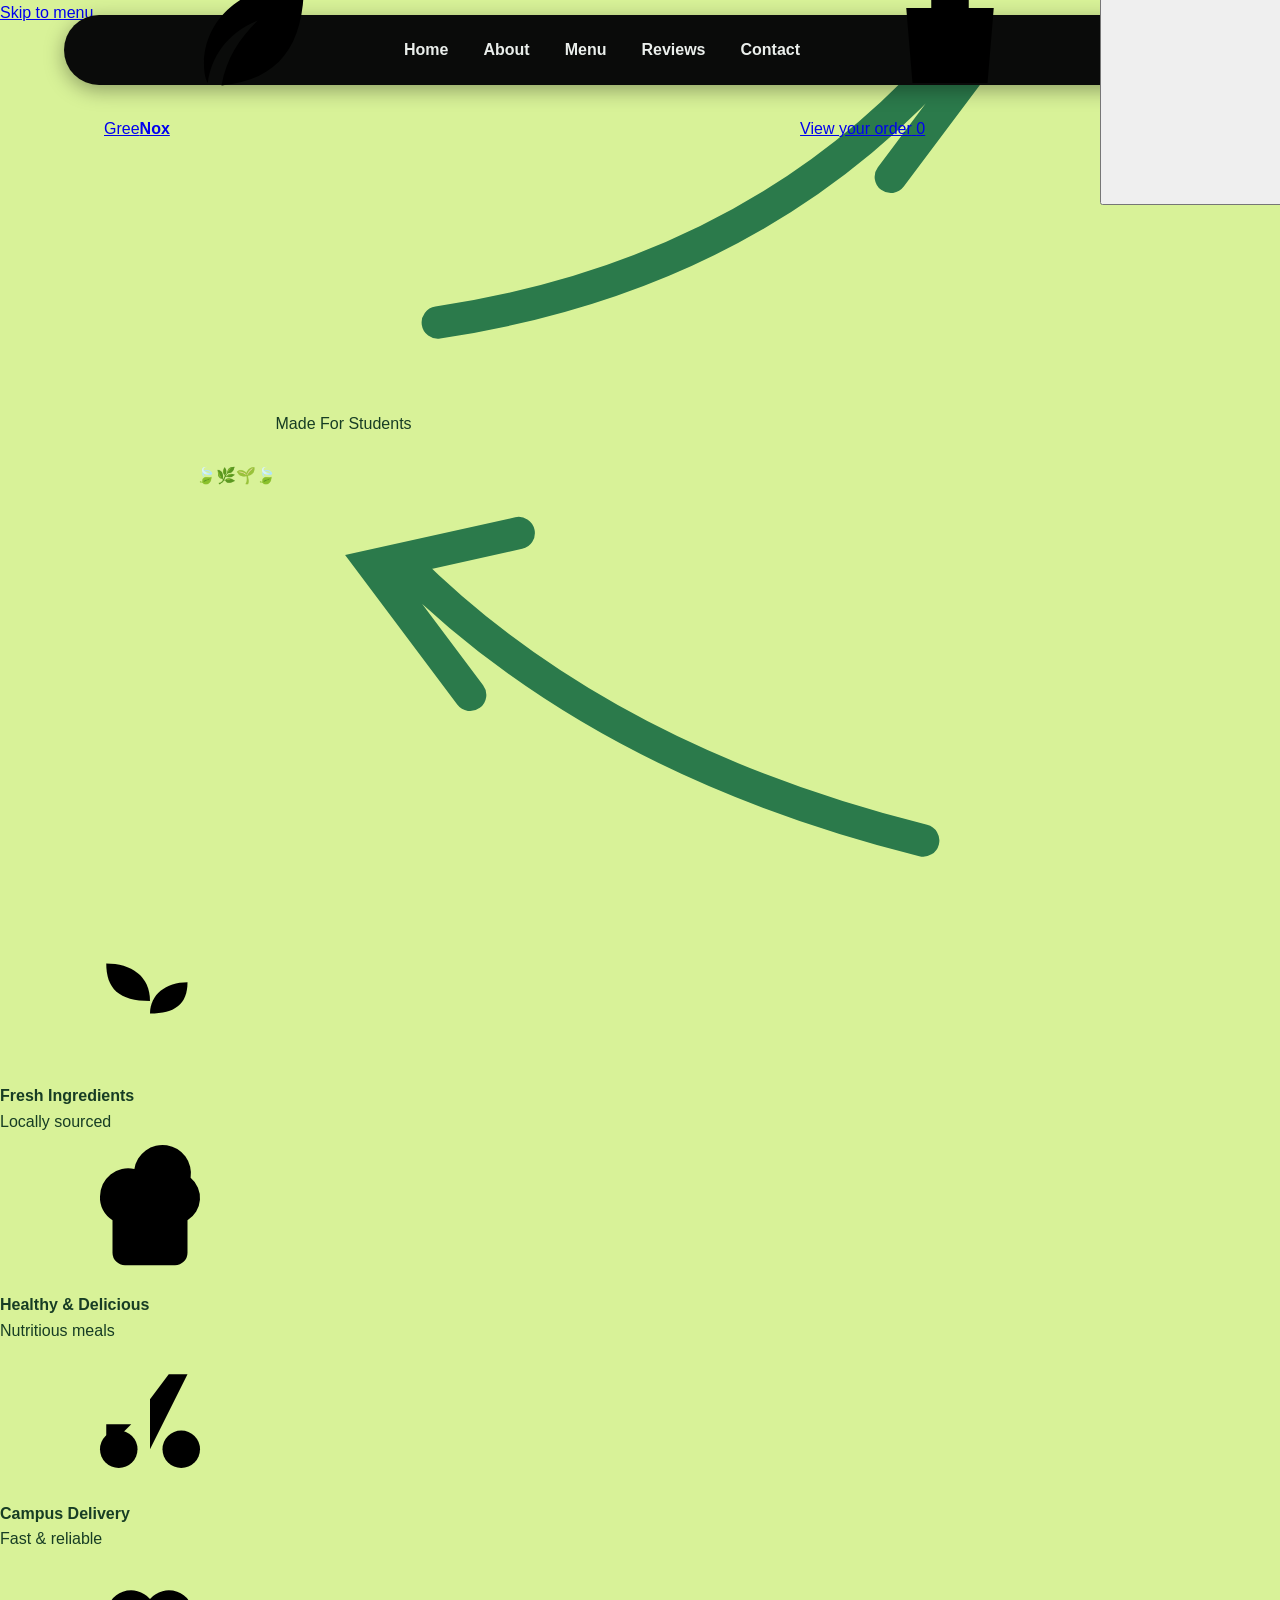
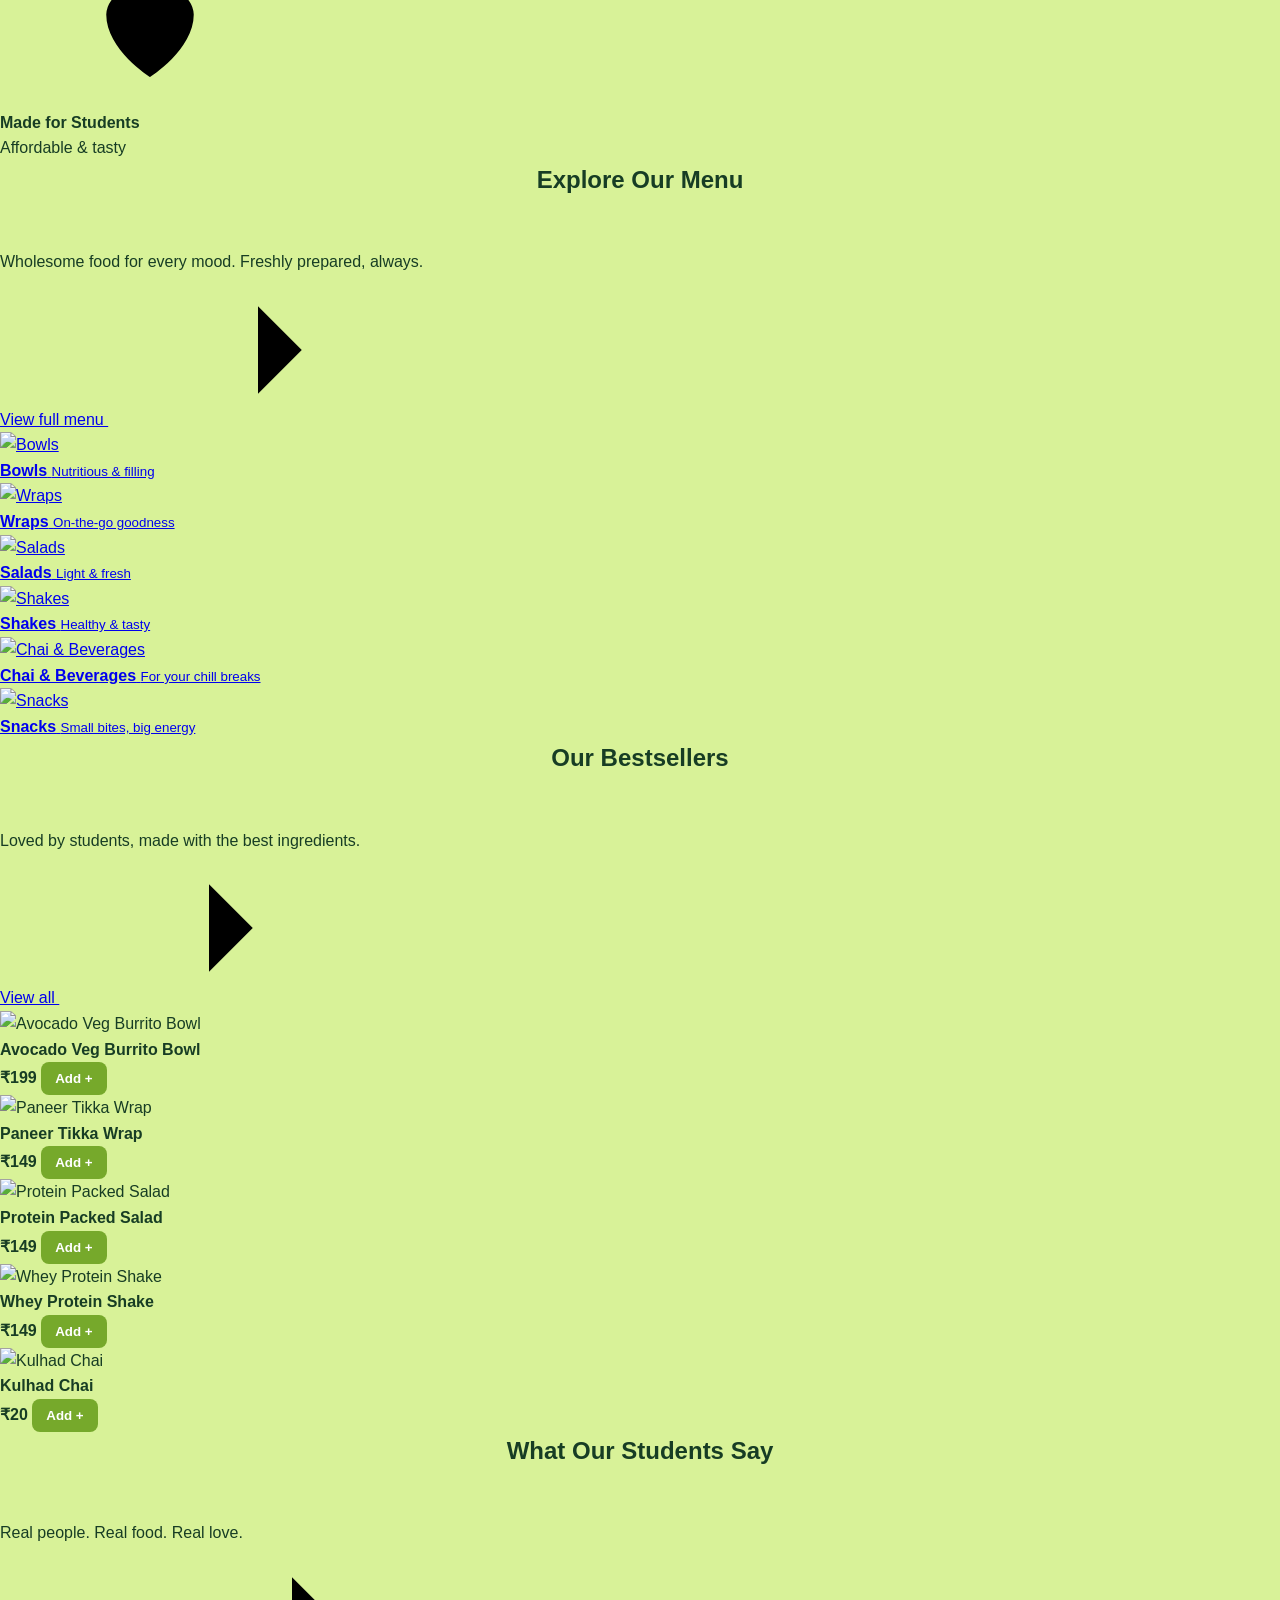
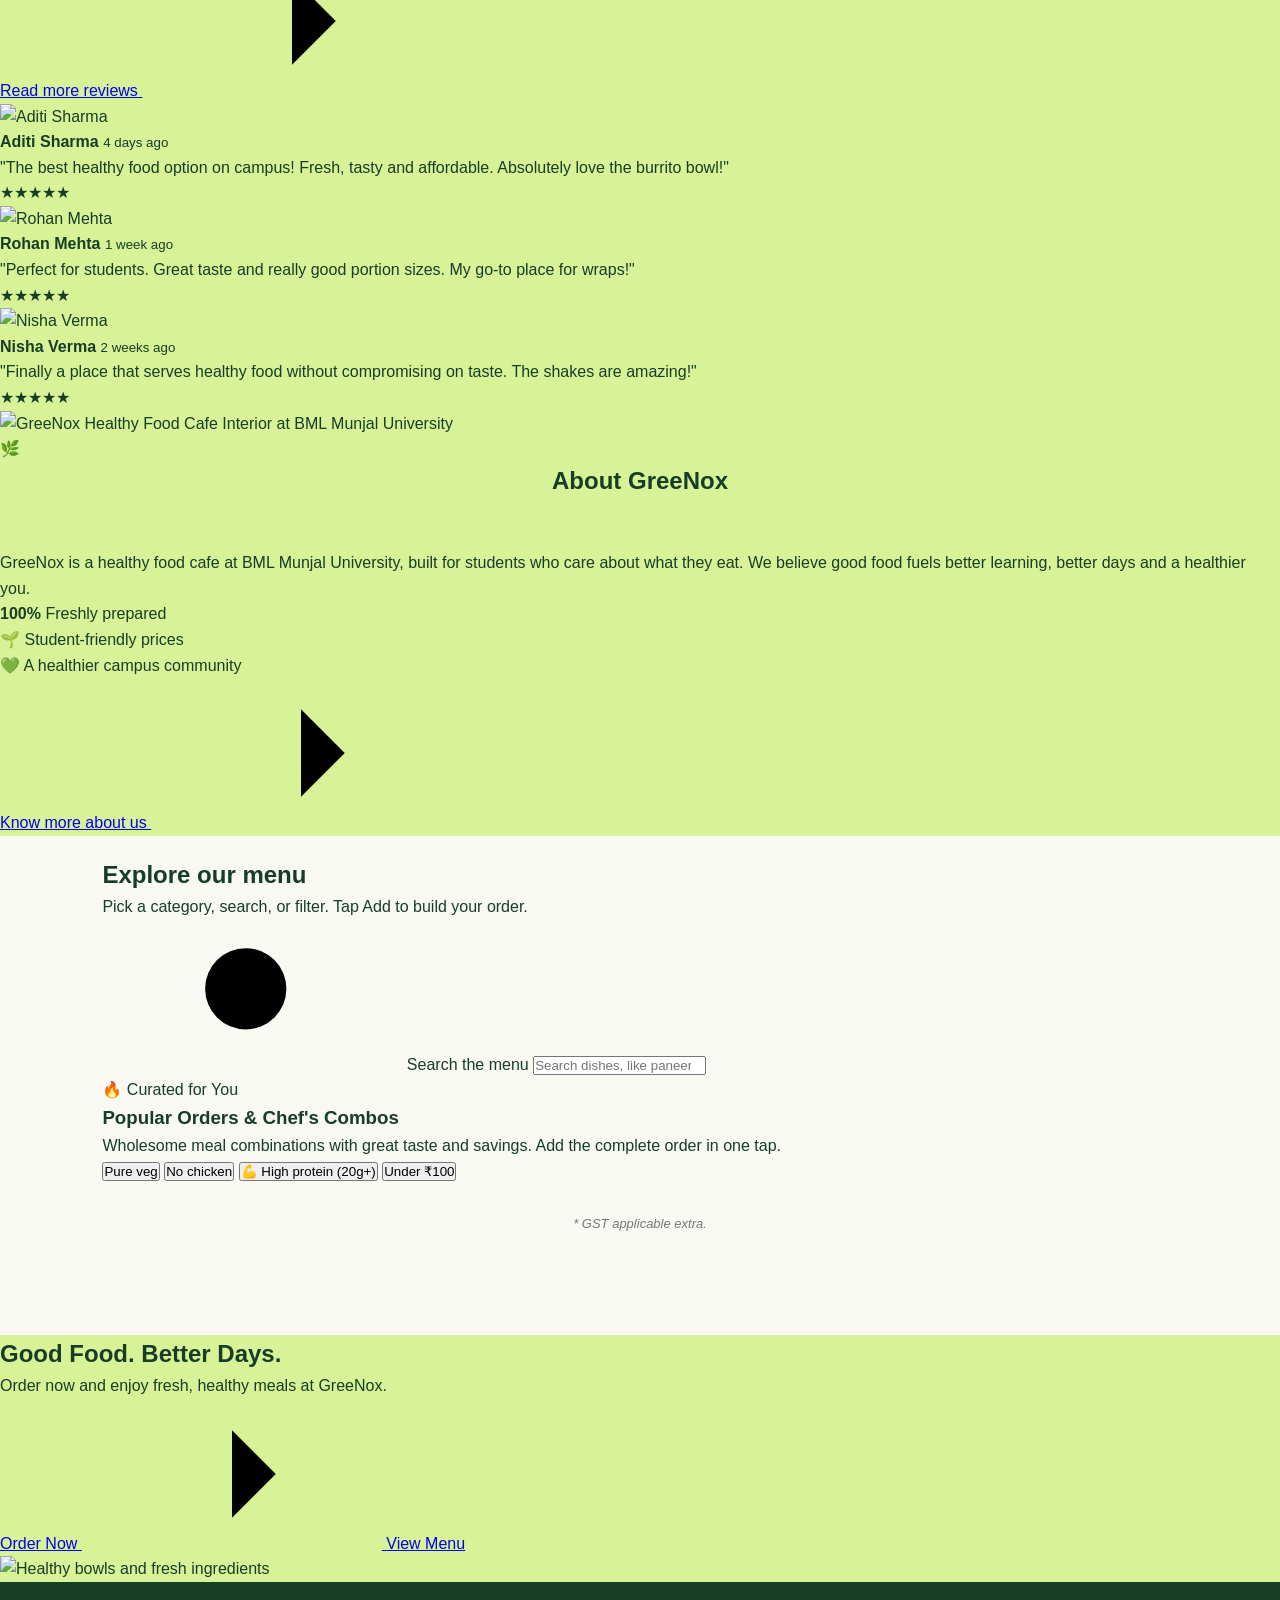
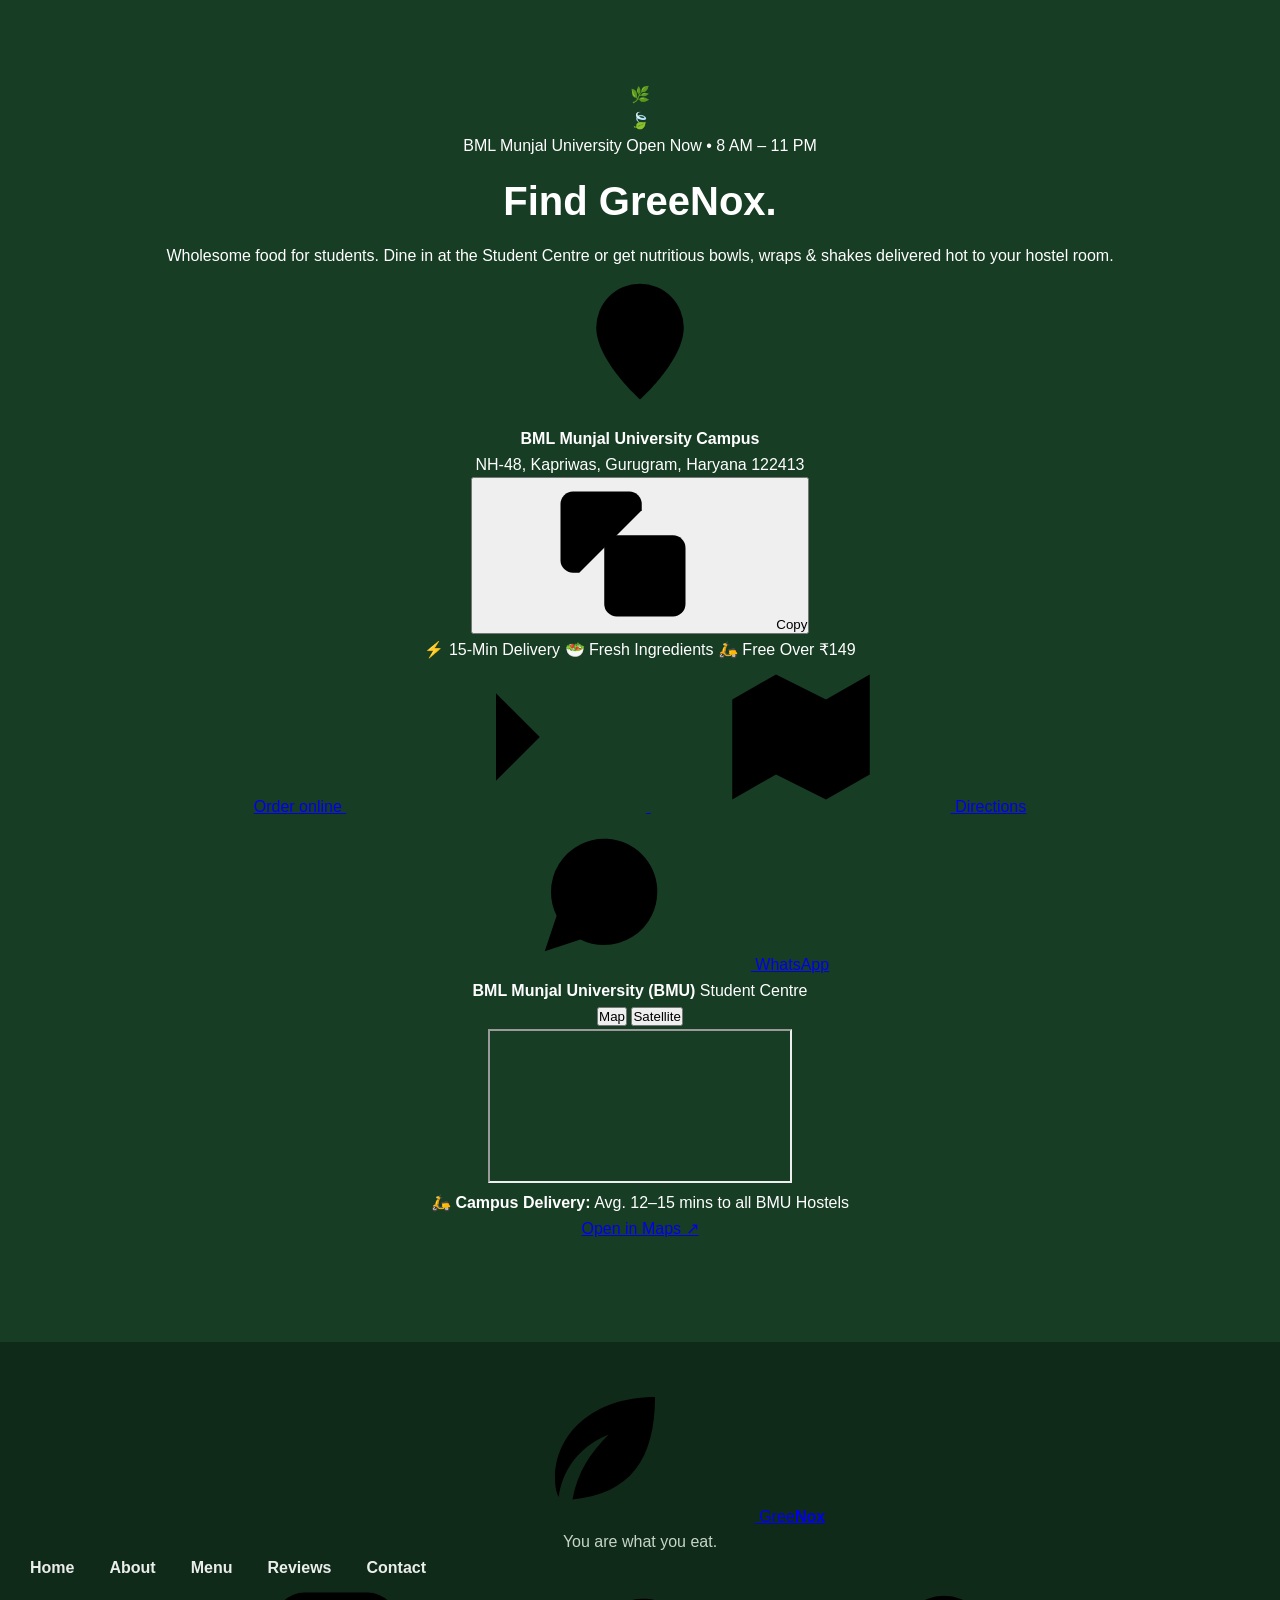
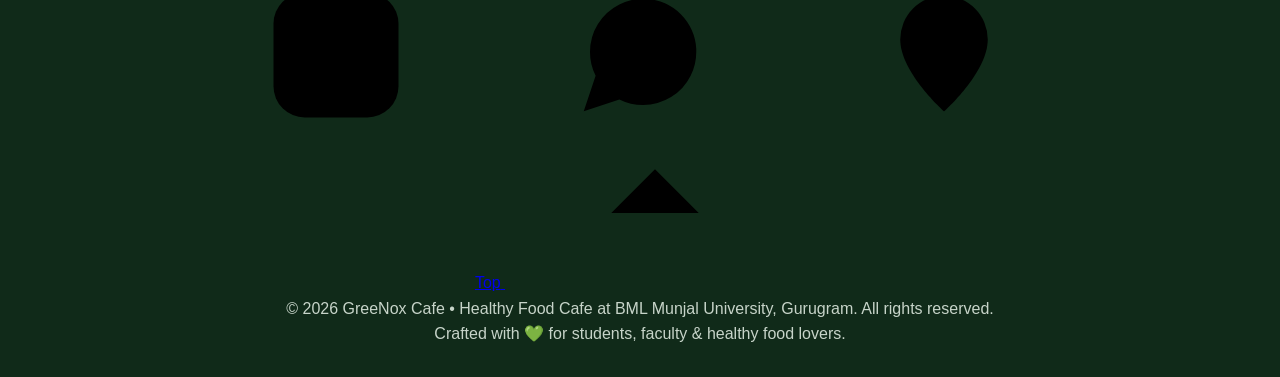
==== commit df1274a9: "index" ====
--- a/index.html
+++ b/index.html
@@ -1,563 +1,676 @@
 <!DOCTYPE html>
 <html lang="en">
-
 <head>
-
-    <meta charset="UTF-8">
-
-    <meta name="viewport" content="width=device-width, initial-scale=1.0">
-
-    <title>GreeNox | Healthy Food Cafe</title>
-
-    <link rel="stylesheet" href="style.css">
-
-    <script src="script.js" defer></script>
-
+  <meta charset="UTF-8">
+  <meta name="viewport" content="width=device-width, initial-scale=1.0">
+  <title>GreeNox | Healthy Food Cafe at BML Munjal University</title>
+  <meta name="description" content="GreeNox is a healthy food cafe at BML Munjal University. Fresh bowls, wraps, salads, shakes, chai and more. Order online.">
+  <meta name="theme-color" content="#0F3A28">
+  <link rel="icon" href="data:image/svg+xml,%3Csvg xmlns='http://www.w3.org/2000/svg' viewBox='0 0 64 64'%3E%3Ccircle cx='32' cy='32' r='32' fill='%230F3A28'/%3E%3Cpath d='M46 16C26 16 15 28 15 42c0 3 .6 5 1.2 6 1-8 6-16 16-20-6 6-10 12-11.6 20.8C37 46 46 35 46 16z' fill='%23BFEA6D'/%3E%3C/svg%3E">
+  <link rel="preconnect" href="https://fonts.googleapis.com">
+  <link rel="preconnect" href="https://fonts.gstatic.com" crossorigin>
+  <link href="https://fonts.googleapis.com/css2?family=Bricolage+Grotesque:opsz,wght@12..96,500;12..96,600;12..96,700;12..96,800&family=Caveat:wght@600;700&family=Figtree:wght@400;500;600;700;800&display=swap" rel="stylesheet">
+  <link rel="stylesheet" href="style.css">
+  <script src="menu.js" defer></script>
+  <script src="script.js" defer></script>
 </head>
-<body>
-    <!-----------header------------>
-<header>
-
-    <div class="logo">
-        Gree<span>Nox</span>
-    </div>
-
-
-    <nav>
-
+<body class="page-home">
+<svg width="0" height="0" style="position:absolute" aria-hidden="true" focusable="false">
+  <defs>
+    <symbol id="i-leaf" viewBox="0 0 24 24"><path d="M20 4C10 4 4 10 4 17c0 1.5.3 2.5.6 3 .5-4 3-8 8-10-3 3-5 6-5.8 10.4C16 19.5 20 14 20 4z"/></symbol>
+    <symbol id="i-pin" viewBox="0 0 24 24"><path d="M12 21s7-6.2 7-11.5A7 7 0 0 0 5 9.5C5 14.8 12 21 12 21z"/><circle cx="12" cy="9.5" r="2.5"/></symbol>
+    <symbol id="i-search" viewBox="0 0 24 24"><circle cx="11" cy="11" r="6.5"/><path d="M16 16l5 5"/></symbol>
+    <symbol id="i-bag" viewBox="0 0 24 24"><path d="M5 8h14l-1 12H6L5 8z"/><path d="M9 8V6a3 3 0 0 1 6 0v2"/></symbol>
+    <symbol id="i-check" viewBox="0 0 24 24"><path d="M5 12.5l4.5 4.5L19 7.5"/></symbol>
+    <symbol id="i-plus" viewBox="0 0 24 24"><path d="M12 5v14M5 12h14"/></symbol>
+    <symbol id="i-sprout" viewBox="0 0 24 24"><path d="M12 21v-9"/><path d="M12 12c0-4-3-6-7-6 0 4 2 6 7 6z"/><path d="M12 14c0-3 2.5-5 6-5 0 3.5-2 5-6 5z"/></symbol>
+    <symbol id="i-heart" viewBox="0 0 24 24"><path d="M12 20s-7-4.4-7-10a4 4 0 0 1 7-2.5A4 4 0 0 1 19 10c0 5.6-7 10-7 10z"/></symbol>
+    <symbol id="i-cap" viewBox="0 0 24 24"><path d="M2 9l10-5 10 5-10 5L2 9z"/><path d="M6 11.5V16c0 1 3 3 6 3s6-2 6-3v-4.5"/></symbol>
+    <symbol id="i-chef" viewBox="0 0 24 24"><path d="M6 13.8V19a2 2 0 0 0 2 2h8a2 2 0 0 0 2-2v-5.2M6 13.8A4.2 4.2 0 0 1 4 10a4.5 4.5 0 0 1 5.5-4.4A4.5 4.5 0 0 1 18.5 7 4.2 4.2 0 0 1 18 13.8"/></symbol>
+    <symbol id="i-scooter" viewBox="0 0 24 24"><circle cx="7" cy="17" r="3"/><circle cx="17" cy="17" r="3"/><path d="M7 17h10M12 17V9l3-4h3M5 17v-4h4"/></symbol>
+    <symbol id="i-menu" viewBox="0 0 24 24"><path d="M4 8h16M4 16h16"/></symbol>
+    <symbol id="i-close" viewBox="0 0 24 24"><path d="M6 6l12 12M18 6L6 18"/></symbol>
+    <symbol id="i-arrow-right" viewBox="0 0 24 24"><path d="M5 12h14M12 5l7 7-7 7"/></symbol>
+    <symbol id="i-arrow-up" viewBox="0 0 24 24"><path d="M12 19V5M5 12l7-7 7 7"/></symbol>
+    <symbol id="i-copy" viewBox="0 0 24 24"><rect x="9" y="9" width="13" height="13" rx="2" ry="2"/><path d="M5 15H4a2 2 0 0 1-2-2V4a2 2 0 0 1 2-2h9a2 2 0 0 1 2 2v1"/></symbol>
+    <symbol id="i-map" viewBox="0 0 24 24"><polygon points="1 6 1 22 8 18 16 22 23 18 23 2 16 6 8 2 1 6"/><line x1="8" y1="2" x2="8" y2="18"/><line x1="16" y1="6" x2="16" y2="22"/></symbol>
+    <symbol id="i-clock" viewBox="0 0 24 24"><circle cx="12" cy="12" r="10"/><polyline points="12 6 12 12 16 14"/></symbol>
+    <symbol id="i-phone" viewBox="0 0 24 24"><path d="M22 16.92v3a2 2 0 0 1-2.18 2 19.79 19.79 0 0 1-8.63-3.07 19.5 19.5 0 0 1-6-6 19.79 19.79 0 0 1-3.07-8.67A2 2 0 0 1 4.11 2h3a2 2 0 0 1 2 1.72 12.84 12.84 0 0 0 .7 2.81 2 2 0 0 1-.45 2.11L8.09 9.91a16 16 0 0 0 6 6l1.27-1.27a2 2 0 0 1 2.11-.45 12.84 12.84 0 0 0 2.81.7A2 2 0 0 1 22 16.92z"/></symbol>
+    <symbol id="i-instagram" viewBox="0 0 24 24"><rect x="2" y="2" width="20" height="20" rx="5" ry="5"/><path d="M16 11.37A4 4 0 1 1 12.63 8 4 4 0 0 1 16 11.37z"/><line x1="17.5" y1="6.5" x2="17.51" y2="6.5"/></symbol>
+    <symbol id="i-whatsapp" viewBox="0 0 24 24"><path d="M21 11.5a8.38 8.38 0 0 1-.9 3.8 8.5 8.5 0 0 1-7.6 4.7 8.38 8.38 0 0 1-3.8-.9L3 21l1.9-5.7a8.38 8.38 0 0 1-.9-3.8 8.5 8.5 0 0 1 4.7-7.6 8.38 8.38 0 0 1 3.8-.9h.5a8.48 8.48 0 0 1 8 8v.5z"/></symbol>
+    <symbol id="i-fire" viewBox="0 0 24 24"><path d="M8.5 14.5A2.5 2.5 0 0 0 11 12c0-1.38-.5-2-1-3-1.072-2.143-.224-4.054 2-6 .5 2.5 2 4.9 4 6.5 2 1.6 3 3.5 3 5.5a7 7 0 1 1-14 0c0-1.153.433-2.294 1-3a2.5 2.5 0 0 0 2.5 2.5z"/></symbol>
+    <symbol id="i-protein" viewBox="0 0 24 24"><path d="M6.5 6.5l2.5 2.5m6.5-6.5l2.5 2.5M7 17l-3.5 3.5m13.5-3.5l3.5 3.5M9.5 9.5l5 5m-3-7l5 5m-7-3l5 5"/></symbol>
+  </defs>
+</svg>
+
+<a class="skip-link" href="#menu">Skip to menu</a>
+
+<!-- Navigation -->
+<header class="site-header" id="siteHeader">
+  <a class="brand" href="#home" aria-label="GreeNox, back to top">
+    <span class="brand-mark"><svg class="ic ic-fill"><use href="#i-leaf"/></svg></span>
+    <span class="brand-name">Gree<b>Nox</b></span>
+  </a>
+
+  <nav class="site-nav" id="siteNav" aria-label="Main">
+    <a href="#home" class="nav-active">Home</a>
+    <a href="#about">About</a>
+    <a href="#menu">Menu</a>
+    <a href="#reviews">Reviews</a>
+    <a href="#contact">Contact</a>
+  </nav>
+
+  <a class="order-link" href="order.html">
+    <svg class="ic"><use href="#i-bag"/></svg>
+    <span class="order-link-text">View your order</span>
+    <span class="count" data-cart-count>0</span>
+  </a>
+
+  <button class="nav-toggle" id="navToggle" type="button" aria-expanded="false" aria-controls="siteNav" aria-label="Open menu">
+    <svg class="ic ic-open"><use href="#i-menu"/></svg>
+    <svg class="ic ic-close"><use href="#i-close"/></svg>
+  </button>
+</header>
+
+<main>
+<!-- Hero -->
+<section class="hero" id="home">
+  <div class="leaf-decor leaf-tl" aria-hidden="true">🍃</div>
+  <div class="leaf-decor leaf-tr" aria-hidden="true">🌿</div>
+  <div class="leaf-decor leaf-bl" aria-hidden="true">🌱</div>
+  <div class="leaf-decor leaf-br" aria-hidden="true">🍃</div>
+
+  <div class="wrap hero-grid">
+
+    <div class="hero-copy">
+      <p class="place-pill rise" style="--i:0">
+        <span class="pin"><svg class="ic"><use href="#i-pin"/></svg></span>
+        Healthy Food Cafe at BML Munjal University
+      </p>
+      <h1 class="rise" style="--i:1">You are<br>what you<br>eat.</h1>
+      <p class="hero-lead rise" style="--i:2">
+        Fresh bowls, wraps, salads, shakes and chai. Healthy food that is also delicious, made for students.
+      </p>
+      <div class="hero-actions rise" style="--i:3">
+        <a href="#menu" class="btn btn-primary">
+          Explore menu <svg class="ic ic-sm"><use href="#i-arrow-right"/></svg>
+        </a>
+        <a href="#menu" class="btn btn-ghost" data-preset="under100">Dishes under ₹100</a>
+        <a href="#menu" class="btn btn-ghost" data-preset="highProtein">💪 High Protein (20g+)</a>
+      </div>
+
+      <div class="hero-stats rise" style="--i:4">
+        <div class="stat-badge">
+          <span class="stat-num">★ 4.9</span>
+          <span class="stat-lbl">1,400+ reviews</span>
+        </div>
+        <div class="stat-divider" aria-hidden="true"></div>
+        <div class="stat-badge">
+          <span class="stat-num">⚡ 20m</span>
+          <span class="stat-lbl">Campus delivery</span>
+        </div>
+        <div class="stat-divider" aria-hidden="true"></div>
+        <div class="stat-badge">
+          <span class="stat-num">🌱 100%</span>
+          <span class="stat-lbl">Fresh ingredients</span>
+        </div>
+      </div>
+    </div>
+
+    <div class="hero-bowl-art-stage" id="bowlStage" aria-label="Featured Dishes Showcase">
+      <div class="hand-annotation anno-ingredients" id="heroAnnoLeft">
+        <span class="anno-text">Fresh Ingredients</span>
+        <svg class="hand-arrow" viewBox="0 0 50 30" aria-hidden="true">
+          <path d="M10,25 Q30,22 42,8 M35,6 L44,8 L38,16" fill="none" stroke="#2B7A4B" stroke-width="2" stroke-linecap="round"/>
+        </svg>
+      </div>
+
+      <div class="hand-annotation anno-students" id="heroAnnoRight">
+        <span class="anno-text">Made For Students</span>
+        <svg class="hand-arrow" viewBox="0 0 50 30" aria-hidden="true">
+          <path d="M40,25 Q20,20 8,8 M15,6 L6,8 L12,16" fill="none" stroke="#2B7A4B" stroke-width="2" stroke-linecap="round"/>
+        </svg>
+      </div>
+
+      <div class="hand-annotation anno-healthy" id="heroAnnoBottom">
+        <svg class="hand-arrow" viewBox="0 0 50 30" aria-hidden="true">
+          <path d="M40,5 Q25,12 10,24 M12,14 L8,25 L20,24" fill="none" stroke="#2B7A4B" stroke-width="2" stroke-linecap="round"/>
+        </svg>
+        <span class="anno-text">Healthy &amp; Delicious</span>
+      </div>
+
+      <!-- Hero bowl showcase -->
+      <div class="hero-bowl-frame" id="heroBowlFrame">
+        <div class="camera-lens-glare" aria-hidden="true"></div>
+        <div class="camera-iris-blade" id="cameraIrisBlade" aria-hidden="true"></div>
+        <div class="camera-flash-fx" id="cameraFlashFx" aria-hidden="true"></div>
+
+        <img src="images/hero-slide-1.jpg" alt="Avocado Veg Burrito Bowl" class="hero-slide-img is-active" data-index="0">
+        <img src="images/hero-slide-2.jpg" alt="High Protein Chicken Bowl" class="hero-slide-img" data-index="1">
+        <img src="images/hero-slide-3.jpg" alt="Fruits & Nuts Smoothie Bowl" class="hero-slide-img" data-index="2">
+        <img src="images/hero-slide-4.jpg" alt="Protein Packed Salad" class="hero-slide-img" data-index="3">
+      </div>
+
+      <div class="hero-carousel-nav" aria-label="Slideshow Controls">
+        <button type="button" class="hero-nav-arrow prev" id="heroSlidePrev" aria-label="Previous dish">‹</button>
+        <div class="hero-nav-dots" id="heroNavDots">
+          <button type="button" class="dot is-active" data-index="0" aria-label="Show dish 1"></button>
+          <button type="button" class="dot" data-index="1" aria-label="Show dish 2"></button>
+          <button type="button" class="dot" data-index="2" aria-label="Show dish 3"></button>
+          <button type="button" class="dot" data-index="3" aria-label="Show dish 4"></button>
+        </div>
+        <button type="button" class="hero-nav-arrow next" id="heroSlideNext" aria-label="Next dish">›</button>
+      </div>
+
+      <div class="hero-chip rise" id="heroChip" style="--i:5">
+        <div class="hero-chip-badge" id="heroChipBadge">
+          <span class="diet-badge diet-veg" title="Pure Vegetarian"><span class="diet-dot"></span></span>
+        </div>
+        <div class="hero-chip-text">
+          <strong id="heroChipTitle">Avocado Veg Burrito Bowl</strong>
+          <span id="heroChipPrice">₹199</span>
+        </div>
+        <div class="item-control hero-chip-control" id="heroChipControl" data-item="Avocado Veg Burrito Bowl" data-price="199"></div>
+      </div>
+    </div>
+
+  </div>
+</section>
+
+<!-- Value props -->
+<section class="value-strip" aria-label="Cafe Values">
+  <div class="wrap">
+    <div class="value-grid">
+      <div class="value-card">
+        <div class="value-icon"><svg class="ic"><use href="#i-sprout"/></svg></div>
+        <div class="value-copy">
+          <strong>Fresh Ingredients</strong>
+          <p>Locally sourced</p>
+        </div>
+      </div>
+      <div class="value-card">
+        <div class="value-icon"><svg class="ic"><use href="#i-chef"/></svg></div>
+        <div class="value-copy">
+          <strong>Healthy &amp; Delicious</strong>
+          <p>Nutritious meals</p>
+        </div>
+      </div>
+      <div class="value-card">
+        <div class="value-icon"><svg class="ic"><use href="#i-scooter"/></svg></div>
+        <div class="value-copy">
+          <strong>Campus Delivery</strong>
+          <p>Fast &amp; reliable</p>
+        </div>
+      </div>
+      <div class="value-card">
+        <div class="value-icon"><svg class="ic"><use href="#i-heart"/></svg></div>
+        <div class="value-copy">
+          <strong>Made for Students</strong>
+          <p>Affordable &amp; tasty</p>
+        </div>
+      </div>
+    </div>
+  </div>
+</section>
+
+<!-- Category showcase -->
+<section class="explore-categories" id="exploreCategories">
+  <div class="wrap">
+    <div class="section-head-row">
+      <div>
+        <h2 class="section-title">Explore Our Menu</h2>
+        <p class="section-subtitle">Wholesome food for every mood. Freshly prepared, always.</p>
+      </div>
+      <a href="#menu" class="btn btn-pill-outline">View full menu <svg class="ic ic-sm"><use href="#i-arrow-right"/></svg></a>
+    </div>
+
+    <div class="cat-pill-grid">
+      <a href="#menu" class="cat-pill-card" data-category-target="bowls">
+        <div class="cat-circle-wrap">
+          <img src="images/cat-bowls.jpg" alt="Bowls" class="cat-circle-img" loading="lazy">
+        </div>
+        <strong>Bowls</strong>
+        <small>Nutritious &amp; filling</small>
+      </a>
+
+      <a href="#menu" class="cat-pill-card" data-category-target="wraps">
+        <div class="cat-circle-wrap">
+          <img src="images/cat-wraps.jpg" alt="Wraps" class="cat-circle-img" loading="lazy">
+        </div>
+        <strong>Wraps</strong>
+        <small>On-the-go goodness</small>
+      </a>
+
+      <a href="#menu" class="cat-pill-card" data-category-target="salads">
+        <div class="cat-circle-wrap">
+          <img src="images/cat-salads.jpg" alt="Salads" class="cat-circle-img" loading="lazy">
+        </div>
+        <strong>Salads</strong>
+        <small>Light &amp; fresh</small>
+      </a>
+
+      <a href="#menu" class="cat-pill-card" data-category-target="shakes">
+        <div class="cat-circle-wrap">
+          <img src="images/cat-shakes.jpg" alt="Shakes" class="cat-circle-img" loading="lazy">
+        </div>
+        <strong>Shakes</strong>
+        <small>Healthy &amp; tasty</small>
+      </a>
+
+      <a href="#menu" class="cat-pill-card" data-category-target="chai">
+        <div class="cat-circle-wrap">
+          <img src="images/cat-chai.jpg" alt="Chai &amp; Beverages" class="cat-circle-img" loading="lazy">
+        </div>
+        <strong>Chai &amp; Beverages</strong>
+        <small>For your chill breaks</small>
+      </a>
+
+      <a href="#menu" class="cat-pill-card" data-category-target="snacks">
+        <div class="cat-circle-wrap">
+          <img src="images/cat-snacks.jpg" alt="Snacks" class="cat-circle-img" loading="lazy">
+        </div>
+        <strong>Snacks</strong>
+        <small>Small bites, big energy</small>
+      </a>
+    </div>
+  </div>
+</section>
+
+<!-- Bestsellers -->
+<section class="bestsellers-section" id="bestsellers">
+  <div class="wrap">
+    <div class="section-head-row">
+      <div>
+        <h2 class="section-title">Our Bestsellers</h2>
+        <p class="section-subtitle">Loved by students, made with the best ingredients.</p>
+      </div>
+      <a href="#menu" class="btn btn-pill-outline">View all <svg class="ic ic-sm"><use href="#i-arrow-right"/></svg></a>
+    </div>
+
+    <div class="bestsellers-grid">
+      <article class="bestseller-card">
+        <div class="bestseller-media">
+          <img src="images/avocado-bowl.jpg" alt="Avocado Veg Burrito Bowl" loading="lazy">
+          <span class="diet-badge diet-veg" title="Pure Vegetarian"><span class="diet-dot"></span></span>
+        </div>
+        <div class="bestseller-content">
+          <h4>Avocado Veg Burrito Bowl</h4>
+          <div class="bestseller-action-row">
+            <strong class="bestseller-price">₹199</strong>
+            <button type="button" class="btn-pill-add add-to-order" data-item="Avocado Veg Burrito Bowl" data-price="199">Add +</button>
+          </div>
+        </div>
+      </article>
+
+      <article class="bestseller-card">
+        <div class="bestseller-media">
+          <img src="images/paneer-wrap.jpg" alt="Paneer Tikka Wrap" loading="lazy">
+          <span class="diet-badge diet-veg" title="Pure Vegetarian"><span class="diet-dot"></span></span>
+        </div>
+        <div class="bestseller-content">
+          <h4>Paneer Tikka Wrap</h4>
+          <div class="bestseller-action-row">
+            <strong class="bestseller-price">₹149</strong>
+            <button type="button" class="btn-pill-add add-to-order" data-item="Paneer Tikka Wrap" data-price="149">Add +</button>
+          </div>
+        </div>
+      </article>
+
+      <article class="bestseller-card">
+        <div class="bestseller-media">
+          <img src="images/protein-salad.jpg" alt="Protein Packed Salad" loading="lazy">
+          <span class="diet-badge diet-veg" title="Pure Vegetarian"><span class="diet-dot"></span></span>
+        </div>
+        <div class="bestseller-content">
+          <h4>Protein Packed Salad</h4>
+          <div class="bestseller-action-row">
+            <strong class="bestseller-price">₹149</strong>
+            <button type="button" class="btn-pill-add add-to-order" data-item="Protein Packed Salad" data-price="149">Add +</button>
+          </div>
+        </div>
+      </article>
+
+      <article class="bestseller-card">
+        <div class="bestseller-media">
+          <img src="images/protein-shake.jpg" alt="Whey Protein Shake" loading="lazy">
+          <span class="diet-badge diet-veg" title="Pure Vegetarian"><span class="diet-dot"></span></span>
+        </div>
+        <div class="bestseller-content">
+          <h4>Whey Protein Shake</h4>
+          <div class="bestseller-action-row">
+            <strong class="bestseller-price">₹149</strong>
+            <button type="button" class="btn-pill-add add-to-order" data-item="Whey Protein Shake" data-price="149">Add +</button>
+          </div>
+        </div>
+      </article>
+
+      <article class="bestseller-card">
+        <div class="bestseller-media">
+          <img src="images/chai.jpg" alt="Kulhad Chai" loading="lazy">
+          <span class="diet-badge diet-veg" title="Pure Vegetarian"><span class="diet-dot"></span></span>
+        </div>
+        <div class="bestseller-content">
+          <h4>Kulhad Chai</h4>
+          <div class="bestseller-action-row">
+            <strong class="bestseller-price">₹20</strong>
+            <button type="button" class="btn-pill-add add-to-order" data-item="Kulhad Chai" data-price="20">Add +</button>
+          </div>
+        </div>
+      </article>
+    </div>
+  </div>
+</section>
+
+<!-- Testimonials -->
+<section class="reviews-section" id="reviews">
+  <div class="wrap">
+    <div class="section-head-row">
+      <div>
+        <h2 class="section-title">What Our Students Say</h2>
+        <p class="section-subtitle">Real people. Real food. Real love.</p>
+      </div>
+      <a href="#reviews" class="btn btn-pill-outline">Read more reviews <svg class="ic ic-sm"><use href="#i-arrow-right"/></svg></a>
+    </div>
+
+    <div class="reviews-grid">
+      <article class="review-card">
+        <div class="review-user-row">
+          <img src="images/avatar-aditi.jpg" alt="Aditi Sharma" class="review-avatar" loading="lazy">
+          <div class="review-user-info">
+            <strong>Aditi Sharma</strong>
+            <small>4 days ago</small>
+          </div>
+        </div>
+        <p class="review-quote">"The best healthy food option on campus! Fresh, tasty and affordable. Absolutely love the burrito bowl!"</p>
+        <div class="review-stars" aria-label="5 out of 5 stars">★★★★★</div>
+      </article>
+
+      <article class="review-card">
+        <div class="review-user-row">
+          <img src="images/avatar-rohan.jpg" alt="Rohan Mehta" class="review-avatar" loading="lazy">
+          <div class="review-user-info">
+            <strong>Rohan Mehta</strong>
+            <small>1 week ago</small>
+          </div>
+        </div>
+        <p class="review-quote">"Perfect for students. Great taste and really good portion sizes. My go-to place for wraps!"</p>
+        <div class="review-stars" aria-label="5 out of 5 stars">★★★★★</div>
+      </article>
+
+      <article class="review-card">
+        <div class="review-user-row">
+          <img src="images/avatar-nisha.jpg" alt="Nisha Verma" class="review-avatar" loading="lazy">
+          <div class="review-user-info">
+            <strong>Nisha Verma</strong>
+            <small>2 weeks ago</small>
+          </div>
+        </div>
+        <p class="review-quote">"Finally a place that serves healthy food without compromising on taste. The shakes are amazing!"</p>
+        <div class="review-stars" aria-label="5 out of 5 stars">★★★★★</div>
+      </article>
+    </div>
+  </div>
+</section>
+
+<!-- About -->
+<section class="about-modern" id="about">
+  <div class="wrap">
+    <div class="about-modern-grid">
+      <div class="about-interior-wrapper">
+        <img src="images/cafe-interior.jpg" alt="GreeNox Healthy Food Cafe Interior at BML Munjal University" class="about-interior-photo" loading="lazy">
+        <div class="interior-leaf-accent" aria-hidden="true">🌿</div>
+      </div>
+
+      <div class="about-modern-copy">
+        <h2 class="section-title">About GreeNox</h2>
+        <p class="about-lead">
+          GreeNox is a healthy food cafe at BML Munjal University, built for students who care about what they eat. We believe good food fuels better learning, better days and a healthier you.
+        </p>
+
+        <div class="about-stats-triplet">
+          <div class="about-stat-tile">
+            <strong class="stat-highlight">100%</strong>
+            <span>Freshly prepared</span>
+          </div>
+          <div class="about-stat-tile">
+            <span class="stat-emoji">🌱</span>
+            <span>Student-friendly prices</span>
+          </div>
+          <div class="about-stat-tile">
+            <span class="stat-emoji">💚</span>
+            <span>A healthier campus community</span>
+          </div>
+        </div>
+
+        <a href="#menu" class="btn btn-primary">
+          Know more about us <svg class="ic ic-sm"><use href="#i-arrow-right"/></svg>
+        </a>
+      </div>
+    </div>
+  </div>
+</section>
+
+<!-- Full menu -->
+<section class="menu" id="menu">
+  <div class="wrap">
+
+    <div class="menu-head">
+      <div>
+        <h2>Explore our menu</h2>
+        <p class="menu-meta" id="menuMeta">Pick a category, search, or filter. Tap Add to build your order.</p>
+      </div>
+      <label class="search" for="menuSearch">
+        <svg class="ic"><use href="#i-search"/></svg>
+        <span class="visually-hidden">Search the menu</span>
+        <input id="menuSearch" type="search" placeholder="Search dishes, like paneer" autocomplete="off">
+      </label>
+    </div>
+
+    <div class="featured-combos-section" id="featuredCombosSection">
+      <div class="combos-head">
+        <div>
+          <span class="pill-badge">🔥 Curated for You</span>
+          <h3>Popular Orders &amp; Chef's Combos</h3>
+          <p>Wholesome meal combinations with great taste and savings. Add the complete order in one tap.</p>
+        </div>
+      </div>
+      <div class="combos-grid" id="popularCombosGrid"></div>
+    </div>
+
+    <div class="toggles" role="group" aria-label="Menu filters">
+      <button type="button" class="toggle" id="toggleVegOnly" aria-pressed="false">Pure veg</button>
+      <button type="button" class="toggle" id="toggleNoChicken" aria-pressed="false">No chicken</button>
+      <button type="button" class="toggle" id="toggleHighProtein" aria-pressed="false">💪 High protein (20g+)</button>
+      <button type="button" class="toggle" id="toggleUnder100" aria-pressed="false">Under ₹100</button>
+      <button type="button" class="clear-link" id="menuClear" hidden>Clear all</button>
+      <span class="results" id="menuStatus" role="status" aria-live="polite"></span>
+    </div>
+
+    <div class="chip-bar" id="chipBar">
+      <div class="chips" id="chips" role="group" aria-label="Menu categories"></div>
+    </div>
+
+    <div class="menu-groups" id="menuGroups"></div>
+
+    <div class="menu-empty" id="menuEmpty" hidden>
+      <p>No dishes match your search and filters.</p>
+      <button type="button" class="btn btn-primary" id="menuReset">Clear filters</button>
+    </div>
+
+    <p class="gst-note">* GST applicable extra.</p>
+  </div>
+</section>
+
+<div class="marquee" aria-hidden="true"><div class="marquee-track" id="marqueeTrack"></div></div>
+
+<!-- CTA banner -->
+<section class="banner-cta" aria-label="Order Banner">
+  <div class="wrap">
+    <div class="banner-cta-card">
+      <div class="banner-cta-copy">
+        <h2>Good Food. Better Days.</h2>
+        <p>Order now and enjoy fresh, healthy meals at GreeNox.</p>
+        <div class="banner-cta-actions">
+          <a href="order.html" class="btn btn-lime">
+            Order Now <svg class="ic ic-sm"><use href="#i-arrow-right"/></svg>
+          </a>
+          <a href="#menu" class="btn btn-glass">View Menu</a>
+        </div>
+      </div>
+      <div class="banner-cta-visual">
+        <img src="images/banner-bowl.jpg" alt="Healthy bowls and fresh ingredients" class="banner-bowl-img" loading="lazy">
+      </div>
+    </div>
+  </div>
+</section>
+
+<!-- Campus location & map -->
+<section class="contact" id="contact">
+  <div class="wrap">
+    <div class="contact-card-modern">
+      <div class="card-leaf leaf-1" aria-hidden="true">🌿</div>
+      <div class="card-leaf leaf-2" aria-hidden="true">🍃</div>
+
+      <div class="contact-left-col">
+        <div class="contact-header-badges">
+          <span class="pill-badge-mint"><span class="badge-live-dot"></span> BML Munjal University</span>
+          <span class="pill-badge-open"><span class="live-pulse-dot"></span> Open Now • 8 AM – 11 PM</span>
+        </div>
+
+        <h2 class="contact-main-heading">Find GreeNox.</h2>
+        <p class="contact-desc">Wholesome food for students. Dine in at the Student Centre or get nutritious bowls, wraps &amp; shakes delivered hot to your hostel room.</p>
+
+        <div class="contact-location-box">
+          <div class="loc-pin-circle">
+            <svg class="ic"><use href="#i-pin"/></svg>
+          </div>
+          <div class="loc-details">
+            <strong>BML Munjal University Campus</strong>
+            <p id="campusAddressText">NH-48, Kapriwas, Gurugram, Haryana 122413</p>
+          </div>
+          <button type="button" class="btn-copy-address" id="btnCopyAddress" title="Copy Address to clipboard" aria-label="Copy address">
+            <svg class="ic ic-sm" id="copyBtnIcon"><use href="#i-copy"/></svg>
+            <span id="copyBtnLabel">Copy</span>
+          </button>
+        </div>
+
+        <div class="contact-perks-row">
+          <span class="perk-tag">⚡ 15-Min Delivery</span>
+          <span class="perk-tag">🥗 Fresh Ingredients</span>
+          <span class="perk-tag">🛵 Free Over ₹149</span>
+        </div>
+
+        <div class="contact-btn-group">
+          <a class="btn btn-primary btn-glow" href="order.html">
+            Order online <svg class="ic ic-sm"><use href="#i-arrow-right"/></svg>
+          </a>
+          <a class="btn btn-ghost" href="https://maps.google.com/?q=BML+Munjal+University" target="_blank" rel="noopener">
+            <svg class="ic"><use href="#i-map"/></svg> Directions
+          </a>
+          <a class="btn btn-ghost" href="https://wa.me/919876543210?text=Hi%20GreeNox%2C%20I%20have%20a%20question%20about%20my%20order" target="_blank" rel="noopener">
+            <svg class="ic"><use href="#i-whatsapp"/></svg> WhatsApp
+          </a>
+        </div>
+      </div>
+
+      <div class="contact-right-col">
+        <div class="map-showcase-frame">
+          <div class="map-frame-header">
+            <div class="map-frame-info">
+              <span class="badge-live-dot-green"></span>
+              <strong>BML Munjal University (BMU)</strong>
+              <span class="map-subtag">Student Centre</span>
+            </div>
+            <div class="map-view-toggle" role="group" aria-label="Map style toggle">
+              <button type="button" class="map-pill-btn is-active" id="btnMapStandard">Map</button>
+              <button type="button" class="map-pill-btn" id="btnMapSatellite">Satellite</button>
+            </div>
+          </div>
+
+          <div class="map-frame-body">
+            <iframe
+              id="bmuGoogleMapIframe"
+              class="bmu-map-iframe"
+              src="https://maps.google.com/maps?q=BML+Munjal+University,+Kapriwas,+Haryana&amp;t=m&amp;z=16&amp;ie=UTF8&amp;iwloc=&amp;output=embed"
+              loading="lazy"
+              allowfullscreen=""
+              referrerpolicy="no-referrer-when-downgrade"
+              title="Official BML Munjal University Map Location">
+            </iframe>
+          </div>
+
+          <div class="map-frame-footer">
+            <div class="map-footer-status">
+              <span class="footer-scooter-icon">🛵</span>
+              <span><strong>Campus Delivery:</strong> Avg. 12–15 mins to all BMU Hostels</span>
+            </div>
+            <a href="https://maps.google.com/?q=BML+Munjal+University" target="_blank" rel="noopener" class="map-open-link">
+              Open in Maps ↗
+            </a>
+          </div>
+        </div>
+      </div>
+    </div>
+  </div>
+</section>
+</main>
+
+<!-- Footer -->
+<footer class="site-footer-modern">
+  <div class="wrap">
+    <div class="footer-island-bar">
+      <div class="footer-brand-wrap">
+        <a class="footer-brand" href="#home" aria-label="GreeNox, back to top">
+          <span class="brand-mark-sm"><svg class="ic ic-fill"><use href="#i-leaf"/></svg></span>
+          Gree<b>Nox</b>
+        </a>
+        <p class="footer-tagline">You are what you eat.</p>
+      </div>
+
+      <nav class="footer-nav" aria-label="Footer Navigation">
         <a href="#home">Home</a>
-
         <a href="#about">About</a>
-
         <a href="#menu">Menu</a>
-
+        <a href="#reviews">Reviews</a>
         <a href="#contact">Contact</a>
-
-        <a href="order.html" class="button">View Your Order</a>
-
-    </nav>
-
-</header>
-    <!-- ================= HOME ================= -->
-
-<section class="hero" id="home">
-
-
-    <img
-        src="https://media.licdn.com/dms/image/v2/D5622AQEHxZKmGKGfeg/feedshare-shrink_800/B56Z_rikO8KEAg-/0/1786363135166?e=2147483647&v=beta&t=Y7JRM6lR3lA38Uv5MkiPXwqp3fqiSVjOBqY_A6QEiZs"
-        alt="GreeNox Healthy Food Cafe"
-        class="hero-image"
-    >
-
-
-    <div class="overlay"></div>
-
-
-    <div class="hero-content">
-
-        <p class="welcome">
-            WELCOME TO
-        </p>
-
-
-        <h1>
-            Gree<span>Nox</span>
-        </h1>
-
-
-        <h2>
-            Healthy Food Cafe
-        </h2>
-
-
-        <p class="location">
-            📍 BML Munjal University
-        </p>
-
-
-        <p class="tagline">
-            You are what you eat.
-        </p>
-
-
-        <a href="#menu" class="button">
-            Explore Menu
+      </nav>
+
+      <div class="footer-meta-wrap">
+        <div class="footer-socials">
+          <a href="https://instagram.com" target="_blank" rel="noopener" aria-label="Instagram" class="social-btn"><svg class="ic"><use href="#i-instagram"/></svg></a>
+          <a href="https://wa.me/" target="_blank" rel="noopener" aria-label="WhatsApp" class="social-btn"><svg class="ic"><use href="#i-whatsapp"/></svg></a>
+          <a href="https://maps.google.com" target="_blank" rel="noopener" aria-label="Location" class="social-btn"><svg class="ic"><use href="#i-pin"/></svg></a>
+        </div>
+        <a href="#home" class="to-top-island-btn" aria-label="Scroll to top of page">
+          <span>Top</span>
+          <svg class="ic ic-sm"><use href="#i-arrow-up"/></svg>
         </a>
-
-    </div>
-
-</section>
-    <!-- ================= ABOUT ================= -->
-
-<section class="about" id="about">
-
-
-    <div class="section-title">
-
-        <p>ABOUT US</p>
-
-        <h2>
-            Healthy Food. Better You.
-        </h2>
-
-    </div>
-
-
-
-    <div class="about-container">
-
-
-        <div class="about-text">
-
-            <h3>
-                A New Chapter. Same Promise.
-            </h3>
-
-
-            <p>
-                GreeNox is a healthy food cafe located at
-                BML Munjal University.
-            </p>
-
-
-            <p>
-                We believe that healthy food should also be
-                delicious, fresh and enjoyable.
-            </p>
-
-
-            <p>
-                Our menu provides a variety of beverages,
-                snacks, meals, salads, sandwiches, desserts
-                and healthy choices.
-            </p>
-
-
-            <a href="#menu" class="button">
-                View Our Menu
-            </a>
-
-        </div>
-
-
-
-        <div class="promise-box">
-
-            <div class="leaf">
-                🌿
-            </div>
-
-
-            <h3>
-                Our Promise
-            </h3>
-
-
-            <p>Fresh Ingredients</p>
-
-            <p>Healthy Choices</p>
-
-            <p>Great Taste</p>
-
-            <p>Student Friendly</p>
-
-        </div>
-
-
-    </div>
-
-</section>
-<!-- ================= MENU ================= -->
-
-<!-- ================= MENU ================= -->
-
-<section class="menu" id="menu">
-
-    <div class="section-title">
-        <p>OUR MENU</p>
-        <h2>Explore Our Menu</h2>
-        <p class="menu-message">Click on a category to view items</p>
-    </div>
-
-    <div class="menu-categories">
-
-        <!-- CHAI -->
-        <details class="menu-category">
-            <summary><span>☕ Chai</span><span class="arrow">▼</span></summary>
-            <div class="items">
-                <div class="food-item"><div><h4>Kulhad Chai</h4><p>Traditional chai served in a kulhad.</p><strong>₹20</strong></div><button type="button" class="add-to-order" data-item="Kulhad Chai" data-price="20">Add +</button></div>
-                <div class="food-item"><div><h4>Adrak Chai</h4><p>Refreshing ginger tea.</p><strong>₹20</strong></div><button type="button" class="add-to-order" data-item="Adrak Chai" data-price="20">Add +</button></div>
-                <div class="food-item"><div><h4>Lemon Tea</h4><p>Light and refreshing lemon tea.</p><strong>₹20</strong></div><button type="button" class="add-to-order" data-item="Lemon Tea" data-price="20">Add +</button></div>
-            </div>
-        </details>
-
-        <!-- HOT COFFEE -->
-        <details class="menu-category">
-            <summary><span>☕ Hot Coffee</span><span class="arrow">▼</span></summary>
-            <div class="items">
-                <div class="food-item"><div><h4>Espresso</h4><p>Strong and rich espresso.</p><strong>₹59</strong></div><button type="button" class="add-to-order" data-item="Espresso" data-price="59">Add +</button></div>
-                <div class="food-item"><div><h4>Hot Chocolate</h4><p>Warm chocolate drink.</p><strong>₹79</strong></div><button type="button" class="add-to-order" data-item="Hot Chocolate" data-price="79">Add +</button></div>
-                <div class="food-item"><div><h4>Café Americano</h4><p>Classic black coffee.</p><strong>₹69</strong></div><button type="button" class="add-to-order" data-item="Café Americano" data-price="69">Add +</button></div>
-                <div class="food-item"><div><h4>Cappuccino</h4><p>Coffee with milk and foam.</p><strong>₹79</strong></div><button type="button" class="add-to-order" data-item="Cappuccino" data-price="79">Add +</button></div>
-                <div class="food-item"><div><h4>Café Latte</h4><p>Smooth coffee with steamed milk.</p><strong>₹89</strong></div><button type="button" class="add-to-order" data-item="Café Latte" data-price="89">Add +</button></div>
-                <div class="food-item"><div><h4>Café Mocha</h4><p>Coffee with chocolate.</p><strong>₹99</strong></div><button type="button" class="add-to-order" data-item="Café Mocha" data-price="99">Add +</button></div>
-            </div>
-        </details>
-
-        <!-- MOCKTAILS -->
-        <details class="menu-category">
-            <summary><span>🍹 Mocktails</span><span class="arrow">▼</span></summary>
-            <div class="items">
-                <div class="food-item"><div><h4>Masala Lemonade</h4><p>Refreshing spicy lemonade.</p><strong>₹69</strong></div><button type="button" class="add-to-order" data-item="Masala Lemonade" data-price="69">Add +</button></div>
-                <div class="food-item"><div><h4>Classic Mint Mojito</h4><p>Fresh mint and lime.</p><strong>₹69</strong></div><button type="button" class="add-to-order" data-item="Classic Mint Mojito" data-price="69">Add +</button></div>
-                <div class="food-item"><div><h4>Watermelon Mint Mojito</h4><p>Watermelon and fresh mint.</p><strong>₹79</strong></div><button type="button" class="add-to-order" data-item="Watermelon Mint Mojito" data-price="79">Add +</button></div>
-                <div class="food-item"><div><h4>Blue Lagoon Mint</h4><p>Refreshing blue mint drink.</p><strong>₹79</strong></div><button type="button" class="add-to-order" data-item="Blue Lagoon Mint" data-price="79">Add +</button></div>
-                <div class="food-item"><div><h4>Iced Lemon Tea</h4><p>Refreshing chilled lemon tea.</p><strong>₹79</strong></div><button type="button" class="add-to-order" data-item="Iced Lemon Tea" data-price="79">Add +</button></div>
-                <div class="food-item"><div><h4>Iced Peach Tea</h4><p>Refreshing chilled peach tea.</p><strong>₹79</strong></div><button type="button" class="add-to-order" data-item="Iced Peach Tea" data-price="79">Add +</button></div>
-            </div>
-        </details>
-
-        <!-- BURGER & FRIES -->
-        <details class="menu-category">
-            <summary><span>🍔 Burger & Fries</span><span class="arrow">▼</span></summary>
-            <div class="items">
-                <div class="food-item"><div><h4>Cheesy Veg Burger</h4><p>Vegetable burger with cheese.</p><strong>₹79</strong></div><button type="button" class="add-to-order" data-item="Cheesy Veg Burger" data-price="79">Add +</button></div>
-                <div class="food-item"><div><h4>Hot & Spicy Korean Veg Burger</h4><p>Spicy Korean-style veg burger.</p><strong>₹99</strong></div><button type="button" class="add-to-order" data-item="Hot & Spicy Korean Veg Burger" data-price="99">Add +</button></div>
-                <div class="food-item"><div><h4>Paneer Mania Burger</h4><p>Delicious paneer burger.</p><strong>₹129</strong></div><button type="button" class="add-to-order" data-item="Paneer Mania Burger" data-price="129">Add +</button></div>
-                <div class="food-item"><div><h4>Grilled Chicken Burger</h4><p>Grilled chicken burger.</p><strong>₹139</strong></div><button type="button" class="add-to-order" data-item="Grilled Chicken Burger" data-price="139">Add +</button></div>
-                <div class="food-item"><div><h4>Classic French Fries</h4><p>Crispy classic fries.</p><strong>₹79</strong></div><button type="button" class="add-to-order" data-item="Classic French Fries" data-price="79">Add +</button></div>
-                <div class="food-item"><div><h4>Peri Peri French Fries</h4><p>Fries with peri peri seasoning.</p><strong>₹89</strong></div><button type="button" class="add-to-order" data-item="Peri Peri French Fries" data-price="89">Add +</button></div>
-                <div class="food-item"><div><h4>Korean French Fries</h4><p>Korean-style fries.</p><strong>₹89</strong></div><button type="button" class="add-to-order" data-item="Korean French Fries" data-price="89">Add +</button></div>
-                <div class="food-item"><div><h4>Loaded French Fries</h4><p>Fries with delicious toppings.</p><strong>₹99</strong></div><button type="button" class="add-to-order" data-item="Loaded French Fries" data-price="99">Add +</button></div>
-            </div>
-        </details>
-
-        <!-- WHOLE WHEAT WRAPS -->
-        <details class="menu-category">
-            <summary><span>🌯 Whole Wheat Wraps</span><span class="arrow">▼</span></summary>
-            <div class="items">
-                <div class="food-item"><div><h4>Grilled Veggies Wrap</h4><p>Fresh grilled vegetables.</p><strong>₹99</strong></div><button type="button" class="add-to-order" data-item="Grilled Veggies Wrap" data-price="99">Add +</button></div>
-                <div class="food-item"><div><h4>Paneer Tikka Wrap</h4><p>Paneer tikka whole wheat wrap.</p><strong>₹149</strong></div><button type="button" class="add-to-order" data-item="Paneer Tikka Wrap" data-price="149">Add +</button></div>
-                <div class="food-item"><div><h4>Hummus Falafel Wrap</h4><p>Falafel and hummus wrap.</p><strong>₹159</strong></div><button type="button" class="add-to-order" data-item="Hummus Falafel Wrap" data-price="159">Add +</button></div>
-                <div class="food-item"><div><h4>Grilled Chicken Wrap</h4><p>Fresh grilled chicken wrap.</p><strong>₹179</strong></div><button type="button" class="add-to-order" data-item="Grilled Chicken Wrap" data-price="179">Add +</button></div>
-            </div>
-        </details>
-
-        <!-- FRESH JUICE -->
-        <details class="menu-category">
-            <summary><span>🍊 Fresh Juice</span><span class="arrow">▼</span></summary>
-            <div class="items">
-                <div class="food-item"><div><h4>Watermelon Juice</h4><p>Fresh watermelon juice.</p><strong>₹79</strong></div><button type="button" class="add-to-order" data-item="Watermelon Juice" data-price="79">Add +</button></div>
-                <div class="food-item"><div><h4>Mix Fruit Juice</h4><p>Refreshing mixed fruits.</p><strong>₹89</strong></div><button type="button" class="add-to-order" data-item="Mix Fruit Juice" data-price="89">Add +</button></div>
-                <div class="food-item"><div><h4>Orange Juice</h4><p>Fresh seasonal orange juice.</p><strong>₹99</strong></div><button type="button" class="add-to-order" data-item="Orange Juice" data-price="99">Add +</button></div>
-                <div class="food-item"><div><h4>Watermelon Beetroot Fusion</h4><p>Watermelon and beetroot.</p><strong>₹109</strong></div><button type="button" class="add-to-order" data-item="Watermelon Beetroot Fusion" data-price="109">Add +</button></div>
-                <div class="food-item"><div><h4>ABC Red Nutritional Juice</h4><p>Apple, beetroot and carrot.</p><strong>₹109</strong></div><button type="button" class="add-to-order" data-item="ABC Red Nutritional Juice" data-price="109">Add +</button></div>
-                <div class="food-item"><div><h4>Vitamin C Juice</h4><p>Refreshing vitamin C juice.</p><strong>₹109</strong></div><button type="button" class="add-to-order" data-item="Vitamin C Juice" data-price="109">Add +</button></div>
-            </div>
-        </details>
-
-        <!-- SANDWICHES -->
-        <details class="menu-category">
-            <summary><span>🥪 Sandwiches</span><span class="arrow">▼</span></summary>
-            <div class="items">
-                <div class="food-item"><div><h4>Classic Sandwich</h4><p>Simple fresh sandwich.</p><strong>₹79</strong></div><button type="button" class="add-to-order" data-item="Classic Sandwich" data-price="79">Add +</button></div>
-                <div class="food-item"><div><h4>Corn Cheese Sandwich</h4><p>Corn and cheese filling.</p><strong>₹89</strong></div><button type="button" class="add-to-order" data-item="Corn Cheese Sandwich" data-price="89">Add +</button></div>
-                <div class="food-item"><div><h4>Cheese Aloo Patty Sandwich</h4><p>Potato patty with cheese.</p><strong>₹99</strong></div><button type="button" class="add-to-order" data-item="Cheese Aloo Patty Sandwich" data-price="99">Add +</button></div>
-                <div class="food-item"><div><h4>Paneer Tikka Sandwich</h4><p>Paneer tikka sandwich.</p><strong>₹99</strong></div><button type="button" class="add-to-order" data-item="Paneer Tikka Sandwich" data-price="99">Add +</button></div>
-                <div class="food-item"><div><h4>Grilled Chicken Korean Sandwich</h4><p>Korean-style chicken sandwich.</p><strong>₹189</strong></div><button type="button" class="add-to-order" data-item="Grilled Chicken Korean Sandwich" data-price="189">Add +</button></div>
-            </div>
-        </details>
-
-        <!-- SHAKES -->
-        <details class="menu-category">
-            <summary><span>🥤 Shakes</span><span class="arrow">▼</span></summary>
-            <div class="items">
-                <div class="food-item"><div><h4>Strawberry Shake</h4><p>Cold strawberry shake.</p><strong>₹89</strong></div><button type="button" class="add-to-order" data-item="Strawberry Shake" data-price="89">Add +</button></div>
-                <div class="food-item"><div><h4>Whey Protein Shake</h4><p>Protein-rich shake.</p><strong>₹149</strong></div><button type="button" class="add-to-order" data-item="Whey Protein Shake" data-price="149">Add +</button></div>
-                <div class="food-item"><div><h4>Dark Chocolate Shake</h4><p>Rich chocolate shake.</p><strong>₹109</strong></div><button type="button" class="add-to-order" data-item="Dark Chocolate Shake" data-price="109">Add +</button></div>
-                <div class="food-item"><div><h4>Mix Berry Shake</h4><p>Refreshing berry shake.</p><strong>₹129</strong></div><button type="button" class="add-to-order" data-item="Mix Berry Shake" data-price="129">Add +</button></div>
-                <div class="food-item"><div><h4>Choco Brownie Shake</h4><p>Chocolate brownie shake.</p><strong>₹129</strong></div><button type="button" class="add-to-order" data-item="Choco Brownie Shake" data-price="129">Add +</button></div>
-                <div class="food-item"><div><h4>Peanut Butter Banana Shake</h4><p>Banana and peanut butter.</p><strong>₹109</strong></div><button type="button" class="add-to-order" data-item="Peanut Butter Banana Shake" data-price="109">Add +</button></div>
-            </div>
-        </details>
-
-        <!-- SUBS -->
-        <details class="menu-category">
-            <summary><span>🥖 Subs</span><span class="arrow">▼</span></summary>
-            <div class="items">
-                <div class="food-item"><div><h4>Green Farm Sub</h4><p>Fresh vegetable sub.</p><strong>₹99</strong></div><button type="button" class="add-to-order" data-item="Green Farm Sub" data-price="99">Add +</button></div>
-                <div class="food-item"><div><h4>Delight Veggies Sub</h4><p>Fresh vegetable filling.</p><strong>₹119</strong></div><button type="button" class="add-to-order" data-item="Delight Veggies Sub" data-price="119">Add +</button></div>
-                <div class="food-item"><div><h4>Hummus Falafel Sub</h4><p>Falafel and hummus.</p><strong>₹149</strong></div><button type="button" class="add-to-order" data-item="Hummus Falafel Sub" data-price="149">Add +</button></div>
-                <div class="food-item"><div><h4>Paneer Tikka Sub</h4><p>Paneer tikka filling.</p><strong>₹159</strong></div><button type="button" class="add-to-order" data-item="Paneer Tikka Sub" data-price="159">Add +</button></div>
-                <div class="food-item"><div><h4>Grilled Chicken Sub</h4><p>Fresh grilled chicken.</p><strong>₹179</strong></div><button type="button" class="add-to-order" data-item="Grilled Chicken Sub" data-price="179">Add +</button></div>
-            </div>
-        </details>
-
-        <!-- COLD COFFEE -->
-        <details class="menu-category">
-            <summary><span>🧊 Cold Coffee</span><span class="arrow">▼</span></summary>
-            <div class="items">
-                <div class="food-item"><div><h4>Iced Americano</h4><p>Refreshing iced coffee.</p><strong>₹79</strong></div><button type="button" class="add-to-order" data-item="Iced Americano" data-price="79">Add +</button></div>
-                <div class="food-item"><div><h4>Classic Cold Coffee</h4><p>Classic chilled coffee.</p><strong>₹89</strong></div><button type="button" class="add-to-order" data-item="Classic Cold Coffee" data-price="89">Add +</button></div>
-                <div class="food-item"><div><h4>Hazelnut Cold Coffee</h4><p>Hazelnut flavoured coffee.</p><strong>₹99</strong></div><button type="button" class="add-to-order" data-item="Hazelnut Cold Coffee" data-price="99">Add +</button></div>
-                <div class="food-item"><div><h4>Iced Latte</h4><p>Cold smooth latte.</p><strong>₹99</strong></div><button type="button" class="add-to-order" data-item="Iced Latte" data-price="99">Add +</button></div>
-                <div class="food-item"><div><h4>Iced Cappuccino</h4><p>Cold creamy cappuccino.</p><strong>₹99</strong></div><button type="button" class="add-to-order" data-item="Iced Cappuccino" data-price="99">Add +</button></div>
-            </div>
-        </details>
-
-        <!-- DESSERTS -->
-        <details class="menu-category">
-            <summary><span>🍰 Desserts</span><span class="arrow">▼</span></summary>
-            <div class="items">
-                <div class="food-item"><div><h4>Muffin</h4><p>Soft freshly baked muffin.</p><strong>₹79</strong></div><button type="button" class="add-to-order" data-item="Muffin" data-price="79">Add +</button></div>
-                <div class="food-item"><div><h4>Chocolate Fudge Brownie</h4><p>Rich chocolate brownie.</p><strong>₹89</strong></div><button type="button" class="add-to-order" data-item="Chocolate Fudge Brownie" data-price="89">Add +</button></div>
-                <div class="food-item"><div><h4>Choco Lava</h4><p>Warm chocolate dessert.</p><strong>₹99</strong></div><button type="button" class="add-to-order" data-item="Choco Lava" data-price="99">Add +</button></div>
-                <div class="food-item"><div><h4>Chocolate Mousse Cup</h4><p>Creamy chocolate mousse.</p><strong>₹99</strong></div><button type="button" class="add-to-order" data-item="Chocolate Mousse Cup" data-price="99">Add +</button></div>
-                <div class="food-item"><div><h4>New York Cheesecake</h4><p>Classic creamy cheesecake.</p><strong>₹149</strong></div><button type="button" class="add-to-order" data-item="New York Cheesecake" data-price="149">Add +</button></div>
-                <div class="food-item"><div><h4>Blueberry Cheesecake</h4><p>Blueberry cheesecake.</p><strong>₹159</strong></div><button type="button" class="add-to-order" data-item="Blueberry Cheesecake" data-price="159">Add +</button></div>
-            </div>
-        </details>
-
-        <!-- SALADS -->
-        <details class="menu-category">
-            <summary><span>🥗 Salads</span><span class="arrow">▼</span></summary>
-            <div class="items">
-                <div class="food-item"><div><h4>Classic Caesar Salad</h4><p>Fresh Caesar salad.</p><strong>₹149</strong></div><button type="button" class="add-to-order" data-item="Classic Caesar Salad" data-price="149">Add +</button></div>
-                <div class="food-item"><div><h4>Protein Packed Salad</h4><p>Protein-rich healthy salad.</p><strong>₹149</strong></div><button type="button" class="add-to-order" data-item="Protein Packed Salad" data-price="149">Add +</button></div>
-                <div class="food-item"><div><h4>Hummus Falafel Salad</h4><p>Falafel and hummus salad.</p><strong>₹179</strong></div><button type="button" class="add-to-order" data-item="Hummus Falafel Salad" data-price="179">Add +</button></div>
-                <div class="food-item"><div><h4>Paneer Tikka Salad</h4><p>Paneer with fresh salad.</p><strong>₹199</strong></div><button type="button" class="add-to-order" data-item="Paneer Tikka Salad" data-price="199">Add +</button></div>
-                <div class="food-item"><div><h4>Chicken Caesar Salad</h4><p>Caesar salad with chicken.</p><strong>₹179</strong></div><button type="button" class="add-to-order" data-item="Chicken Caesar Salad" data-price="179">Add +</button></div>
-                <div class="food-item"><div><h4>High Protein Chicken Salad</h4><p>Protein-rich chicken salad.</p><strong>₹189</strong></div><button type="button" class="add-to-order" data-item="High Protein Chicken Salad" data-price="189">Add +</button></div>
-                <div class="food-item"><div><h4>Rainbow Fruit Salad</h4><p>Colourful fresh fruits.</p><strong>₹149</strong></div><button type="button" class="add-to-order" data-item="Rainbow Fruit Salad" data-price="149">Add +</button></div>
-            </div>
-        </details>
-
-        <!-- WHOLESOME MEALS -->
-        <details class="menu-category">
-            <summary><span>🍱 Wholesome Meals</span><span class="arrow">▼</span></summary>
-            <div class="items">
-                <div class="food-item"><div><h4>High Protein Chicken Bowl</h4><p>Healthy chicken protein bowl.</p><strong>₹129</strong></div><button type="button" class="add-to-order" data-item="High Protein Chicken Bowl" data-price="129">Add +</button></div>
-                <div class="food-item"><div><h4>Caribbean Chicken Fillets</h4><p>Caribbean-style chicken.</p><strong>₹199</strong></div><button type="button" class="add-to-order" data-item="Caribbean Chicken Fillets" data-price="199">Add +</button></div>
-                <div class="food-item"><div><h4>Grilled Chicken Steak</h4><p>Served with mashed potato.</p><strong>₹199</strong></div><button type="button" class="add-to-order" data-item="Grilled Chicken Steak" data-price="199">Add +</button></div>
-            </div>
-        </details>
-
-        <!-- BURRITO BOWLS -->
-        <details class="menu-category">
-            <summary><span>🌯 Burrito Bowls</span><span class="arrow">▼</span></summary>
-            <div class="items">
-                <div class="food-item"><div><h4>Mexican Chicken Burrito Bowl</h4><p>Mexican-style chicken bowl.</p><strong>₹199</strong></div><button type="button" class="add-to-order" data-item="Mexican Chicken Burrito Bowl" data-price="199">Add +</button></div>
-                <div class="food-item"><div><h4>Mexican Veg Burrito Bowl</h4><p>Mexican vegetarian bowl.</p><strong>₹179</strong></div><button type="button" class="add-to-order" data-item="Mexican Veg Burrito Bowl" data-price="179">Add +</button></div>
-                <div class="food-item"><div><h4>Peri Peri Paneer Burrito Bowl</h4><p>Peri peri paneer bowl.</p><strong>₹189</strong></div><button type="button" class="add-to-order" data-item="Peri Peri Paneer Burrito Bowl" data-price="189">Add +</button></div>
-                <div class="food-item"><div><h4>Avocado Veg Burrito Bowl</h4><p>Avocado vegetable bowl.</p><strong>₹199</strong></div><button type="button" class="add-to-order" data-item="Avocado Veg Burrito Bowl" data-price="199">Add +</button></div>
-            </div>
-        </details>
-
-        <!-- HEALTHY RICE BOWLS -->
-        <details class="menu-category">
-            <summary><span>🍚 Healthy Rice Bowls</span><span class="arrow">▼</span></summary>
-            <div class="items">
-                <div class="food-item"><div><h4>Soya Paneer Rice Bowl</h4><p>Rice with soya paneer.</p><strong>₹169</strong></div><button type="button" class="add-to-order" data-item="Soya Paneer Rice Bowl" data-price="169">Add +</button></div>
-                <div class="food-item"><div><h4>Paneer Steak Rice Bowl</h4><p>Healthy paneer rice bowl.</p><strong>₹179</strong></div><button type="button" class="add-to-order" data-item="Paneer Steak Rice Bowl" data-price="179">Add +</button></div>
-                <div class="food-item"><div><h4>Grilled Chicken Rice Bowl</h4><p>Grilled chicken and rice.</p><strong>₹189</strong></div><button type="button" class="add-to-order" data-item="Grilled Chicken Rice Bowl" data-price="189">Add +</button></div>
-                <div class="food-item"><div><h4>Chicken Steak Rice Bowl</h4><p>Chicken steak and rice.</p><strong>₹199</strong></div><button type="button" class="add-to-order" data-item="Chicken Steak Rice Bowl" data-price="199">Add +</button></div>
-            </div>
-        </details>
-
-        <!-- PASTA -->
-        <details class="menu-category">
-            <summary><span>🍝 Pasta</span><span class="arrow">▼</span></summary>
-            <div class="items">
-                <div class="food-item"><div><h4>Alfredo Pasta</h4><p>White sauce pasta.</p><strong>₹149</strong></div><button type="button" class="add-to-order" data-item="Alfredo Pasta" data-price="149">Add +</button></div>
-                <div class="food-item"><div><h4>Arrabiata Pasta</h4><p>Red sauce pasta.</p><strong>₹149</strong></div><button type="button" class="add-to-order" data-item="Arrabiata Pasta" data-price="149">Add +</button></div>
-                <div class="food-item"><div><h4>Barbaresca Pasta</h4><p>Mixed sauce pasta.</p><strong>₹149</strong></div><button type="button" class="add-to-order" data-item="Barbaresca Pasta" data-price="149">Add +</button></div>
-                <div class="food-item"><div><h4>Alfredo Chicken Pasta</h4><p>White sauce chicken pasta.</p><strong>₹169</strong></div><button type="button" class="add-to-order" data-item="Alfredo Chicken Pasta" data-price="169">Add +</button></div>
-                <div class="food-item"><div><h4>Arrabiata Chicken Pasta</h4><p>Red sauce chicken pasta.</p><strong>₹169</strong></div><button type="button" class="add-to-order" data-item="Arrabiata Chicken Pasta" data-price="169">Add +</button></div>
-            </div>
-        </details>
-
-        <!-- SMOOTHIE BOWLS -->
-        <details class="menu-category">
-            <summary><span>🥝 Smoothie Bowls</span><span class="arrow">▼</span></summary>
-            <div class="items">
-                <div class="food-item"><div><h4>Fruits & Nuts Smoothie Bowl</h4><p>Fresh fruits and nuts.</p><strong>₹159</strong></div><button type="button" class="add-to-order" data-item="Fruits & Nuts Smoothie Bowl" data-price="159">Add +</button></div>
-                <div class="food-item"><div><h4>Mix Berries Kiwi & Nuts</h4><p>Berries, kiwi and nuts.</p><strong>₹179</strong></div><button type="button" class="add-to-order" data-item="Mix Berries Kiwi & Nuts" data-price="179">Add +</button></div>
-            </div>
-        </details>
-
-        <!-- TACOS -->
-        <details class="menu-category">
-            <summary><span>🌮 Tacos</span><span class="arrow">▼</span></summary>
-            <div class="items">
-                <div class="food-item"><div><h4>Mexican Veg Taco</h4><p>2 pieces.</p><strong>₹109</strong></div><button type="button" class="add-to-order" data-item="Mexican Veg Taco" data-price="109">Add +</button></div>
-                <div class="food-item"><div><h4>Mexican Chicken Taco</h4><p>2 pieces.</p><strong>₹149</strong></div><button type="button" class="add-to-order" data-item="Mexican Chicken Taco" data-price="149">Add +</button></div>
-            </div>
-        </details>
-
-    </div>
-
-    <p class="gst-note">* GST applicable extra.</p>
-
-    <div class="menu-order-link">
-        
-<a href="order.html" class="button view-order-button">
-    View Order (<span data-cart-count>0</span>)
+      </div>
+    </div>
+
+    <div class="footer-sub-bar">
+      <p>© 2026 GreeNox Cafe • Healthy Food Cafe at BML Munjal University, Gurugram. All rights reserved.</p>
+      <p class="sub-leaf-made">Crafted with 💚 for students, faculty &amp; healthy food lovers.</p>
+    </div>
+  </div>
+</footer>
+
+<!-- Sticky Floating Mobile Cart Bar -->
+<a class="cart-bar" id="cartBar" href="order.html" hidden aria-label="View current order">
+  <div class="cart-bar-lead">
+    <span class="cart-bar-icon-wrap">
+      <svg class="ic"><use href="#i-bag"/></svg>
+      <span class="cart-bar-badge-count" data-cart-count>0</span>
+    </span>
+    <span class="cart-bar-info">
+      <strong><span data-cart-count>0</span> <span data-cart-label>items</span></strong>
+      <span class="cart-bar-price" data-cart-total>₹0</span>
+    </span>
+  </div>
+  <span class="cart-bar-go">
+    View order <svg class="ic ic-sm"><use href="#i-arrow-right"/></svg>
+  </span>
 </a>
 
-    </div>
-
-</section>
-
-
-
-<!-- ================= WHY GREENOX ================= -->
-
-<section class="why">
-
-
-    <div class="section-title">
-
-        <p>WHY GREENOX?</p>
-
-        <h2>
-            Good Food. Good Mood.
-        </h2>
-
-    </div>
-
-
-
-    <div class="features">
-
-
-        <div class="feature">
-
-            <div class="feature-icon">
-                🌱
-            </div>
-
-            <h3>
-                Fresh Ingredients
-            </h3>
-
-            <p>
-                Fresh and quality ingredients are used
-                for our meals.
-            </p>
-
-        </div>
-
-
-
-        <div class="feature">
-
-            <div class="feature-icon">
-                ❤️
-            </div>
-
-            <h3>
-                Made With Care
-            </h3>
-
-            <p>
-                Every meal is prepared with attention
-                and care.
-            </p>
-
-        </div>
-
-
-
-        <div class="feature">
-
-            <div class="feature-icon">
-                🎓
-            </div>
-
-            <h3>
-                Student Friendly
-            </h3>
-
-            <p>
-                Delicious and convenient food options
-                for students.
-            </p>
-
-        </div>
-
-
-    </div>
-
-</section>
-
-
-    <!-- ================= CONTACT ================= -->
-
-<section class="contact" id="contact">
-
-
-    <div class="contact-content">
-
-        <p class="contact-small">
-            VISIT US
-        </p>
-
-
-        <h2>
-            Find GreenOx
-        </h2>
-
-
-        <p>
-            Come and experience fresh and delicious food
-            at GreenOx Healthy Food Cafe.
-        </p>
-
-
-        <div class="location-box">
-
-            📍 BML Munjal University
-
-            <br>
-
-            Gurugram, Haryana
-
-        </div>
-
-
-        <a href="#home" class="button">
-            Back to Top
-        </a>
-
-    </div>
-
-
-</section>
-    <!-- ================= FOOTER ================= -->
-
-<footer>
-
-
-    <div class="footer-logo">
-
-        Green<span>Ox</span>
-
-    </div>
-
-
-    <p>
-        You are what you eat.
-    </p>
-
-
-    <p class="copyright">
-        © 2026 GreenOx Healthy Food Cafe
-    </p>
-
-
-</footer>
-
-
 </body>
-
-</html>
+</html>
--- a/style.css
+++ b/style.css
@@ -1201,6 +1201,17 @@
     }
 
 }
+
+
+
+
+
+
+
+
+
+
+
 
 
 
@@ -1537,3 +1548,53 @@
     }
 }
 
+
+/* Navigation button sizing */
+
+.nav-button {
+    display: inline-flex;
+    align-items: center;
+    justify-content: center;
+    box-sizing: border-box;
+    padding: 10px 18px;
+    min-height: 40px;
+    font: inherit;
+    font-size: 15px;
+    line-height: 1.2;
+    text-decoration: none;
+    white-space: nowrap;
+    border-radius: 6px;
+}
+
+/* View Order button */
+
+.view-order-button {
+    display: inline-flex;
+    align-items: center;
+    justify-content: center;
+    gap: 5px;
+    box-sizing: border-box;
+    padding: 10px 18px;
+    min-height: 40px;
+    font: inherit;
+    font-size: 15px;
+    line-height: 1.2;
+    text-decoration: none;
+    white-space: nowrap;
+}
+
+/* Menu item button after adding */
+
+.add-to-order.item-added {
+    opacity: 0.9;
+}
+
+/* Keep navigation buttons aligned on smaller screens */
+
+nav {
+    align-items: center;
+}
+
+nav a {
+    box-sizing: border-box;
+}
